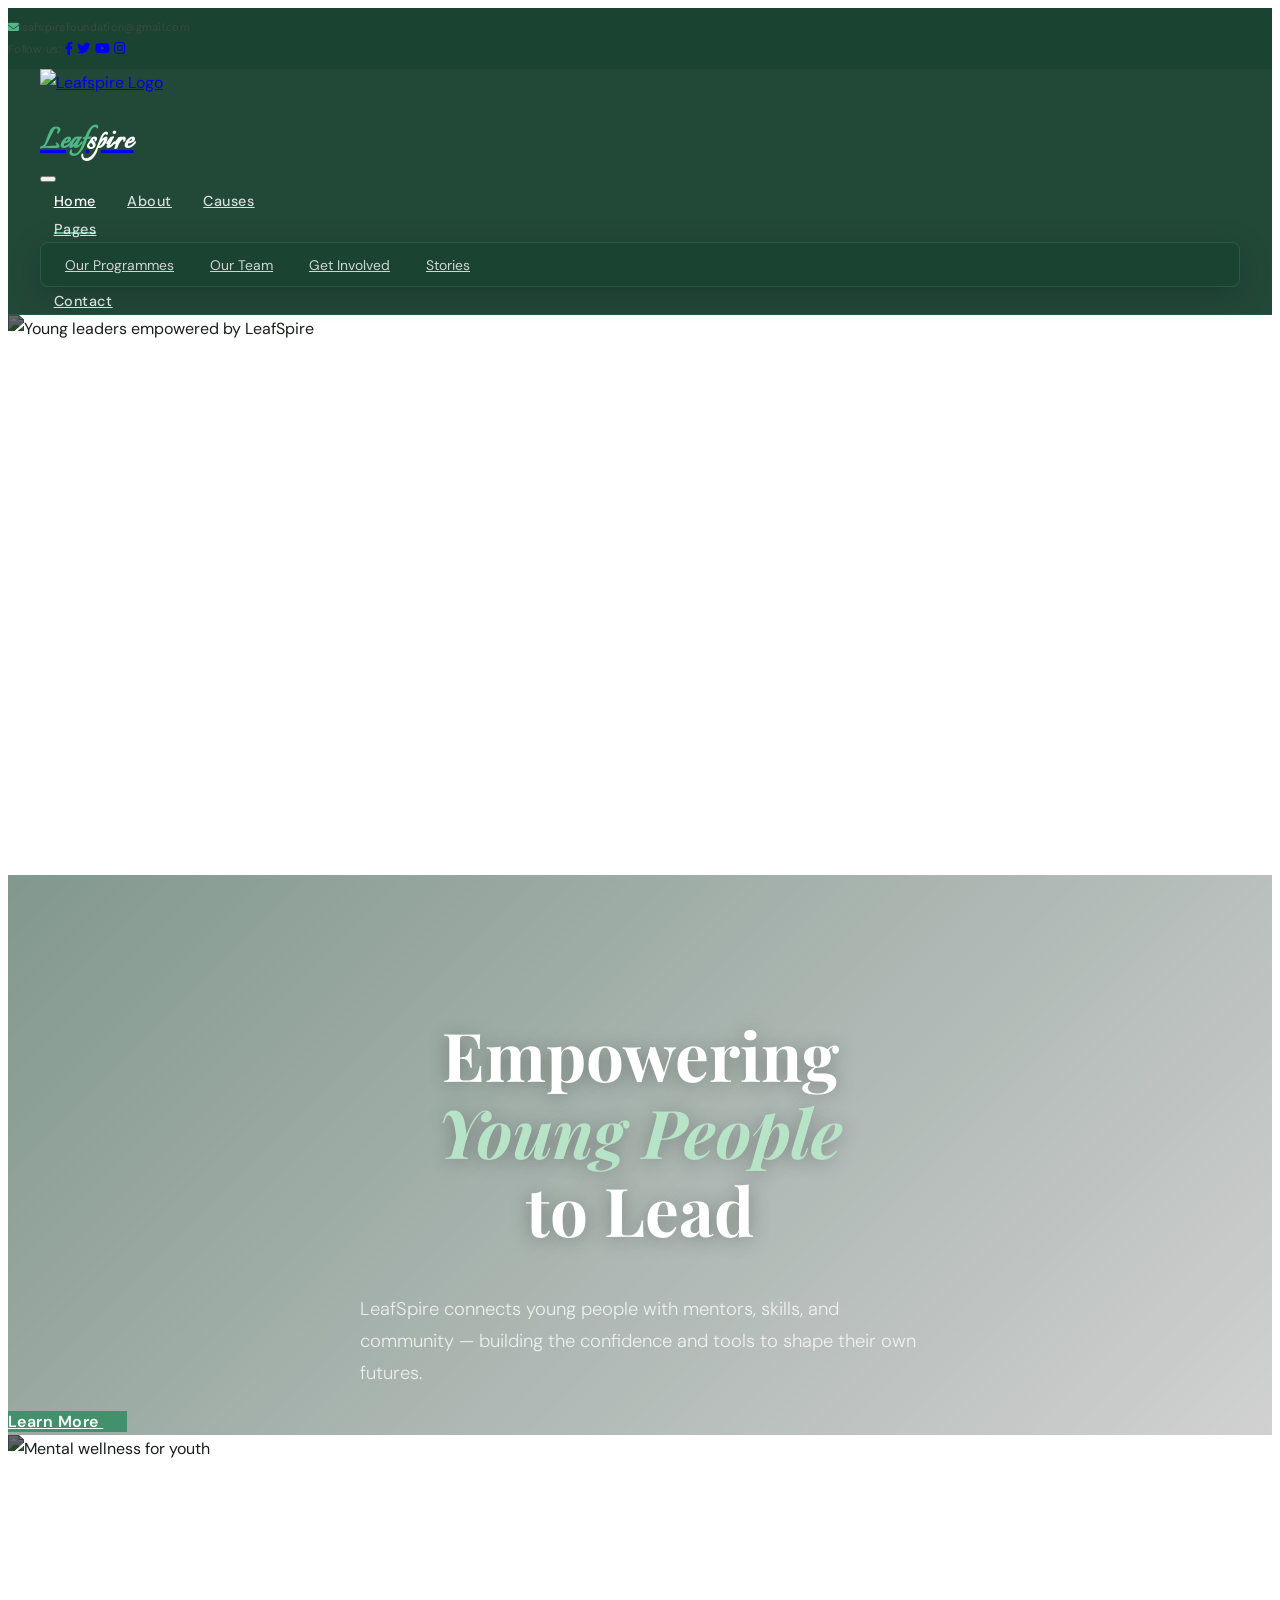
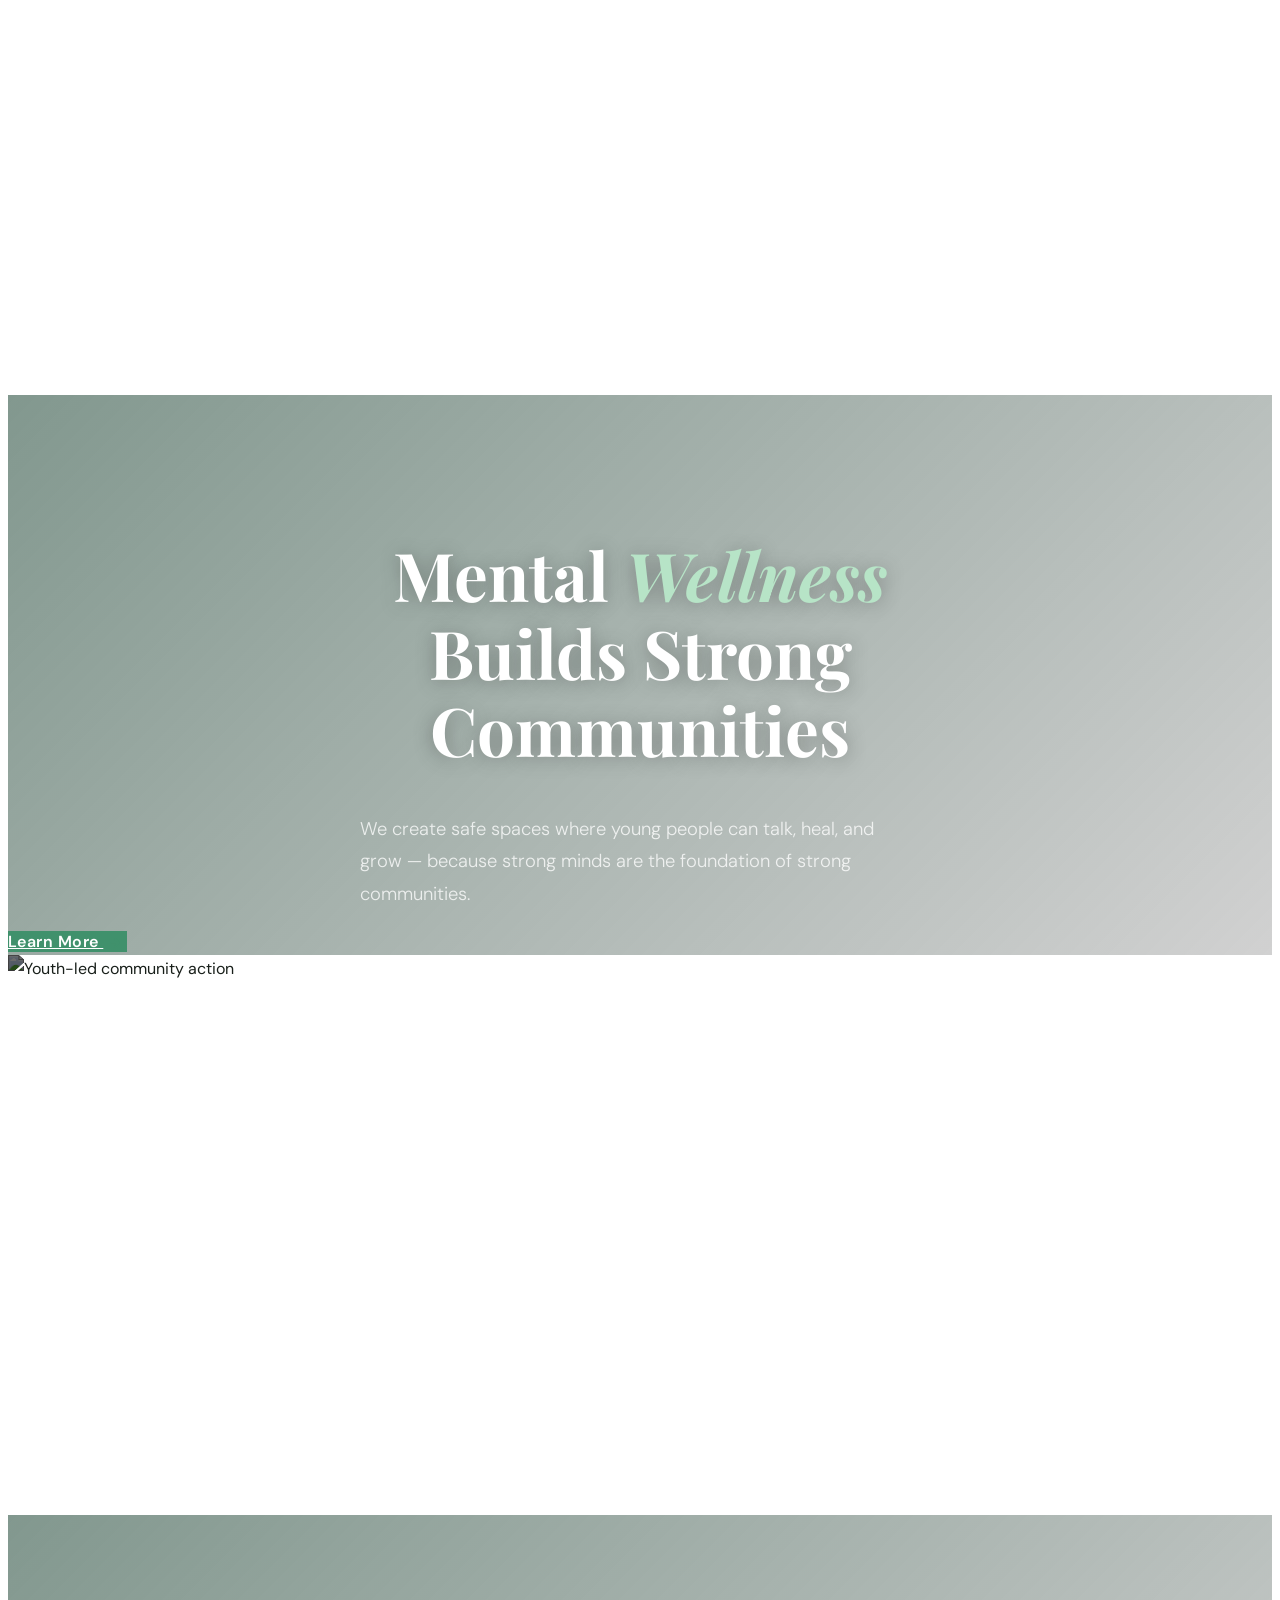
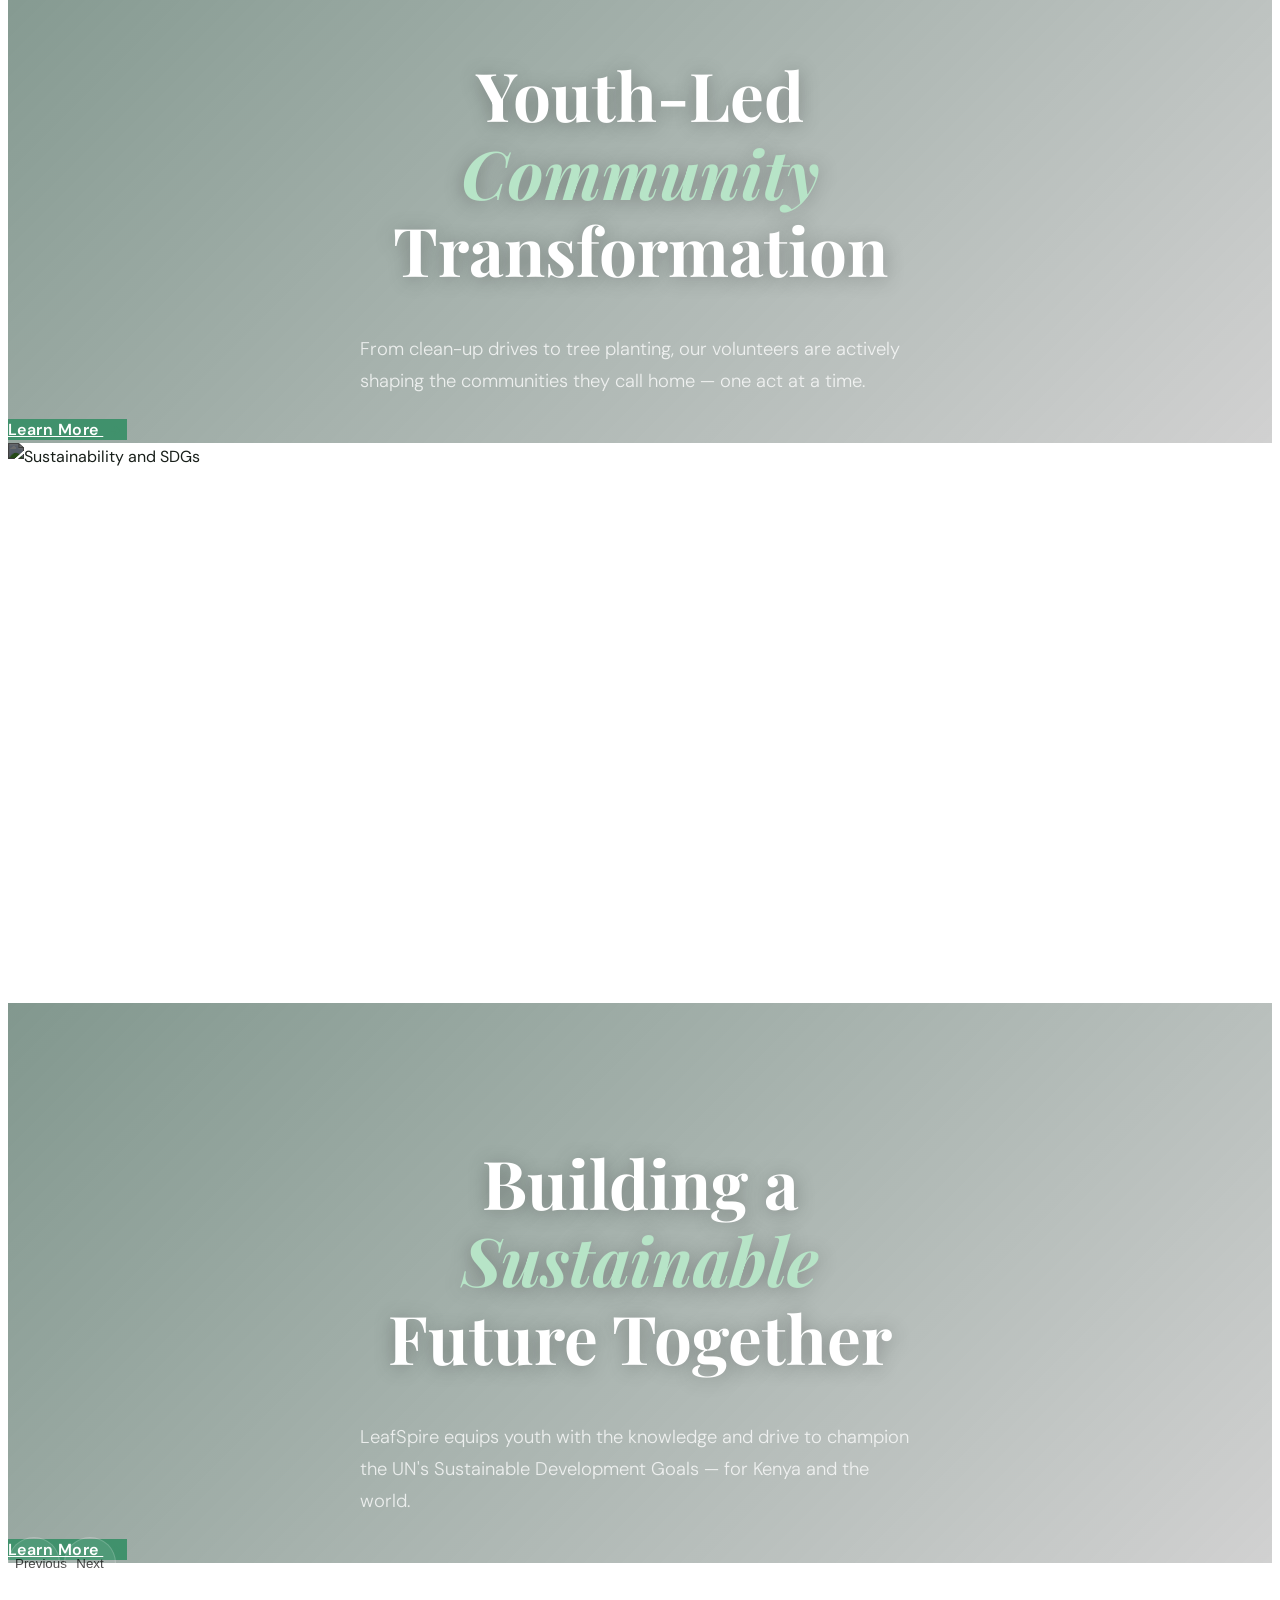
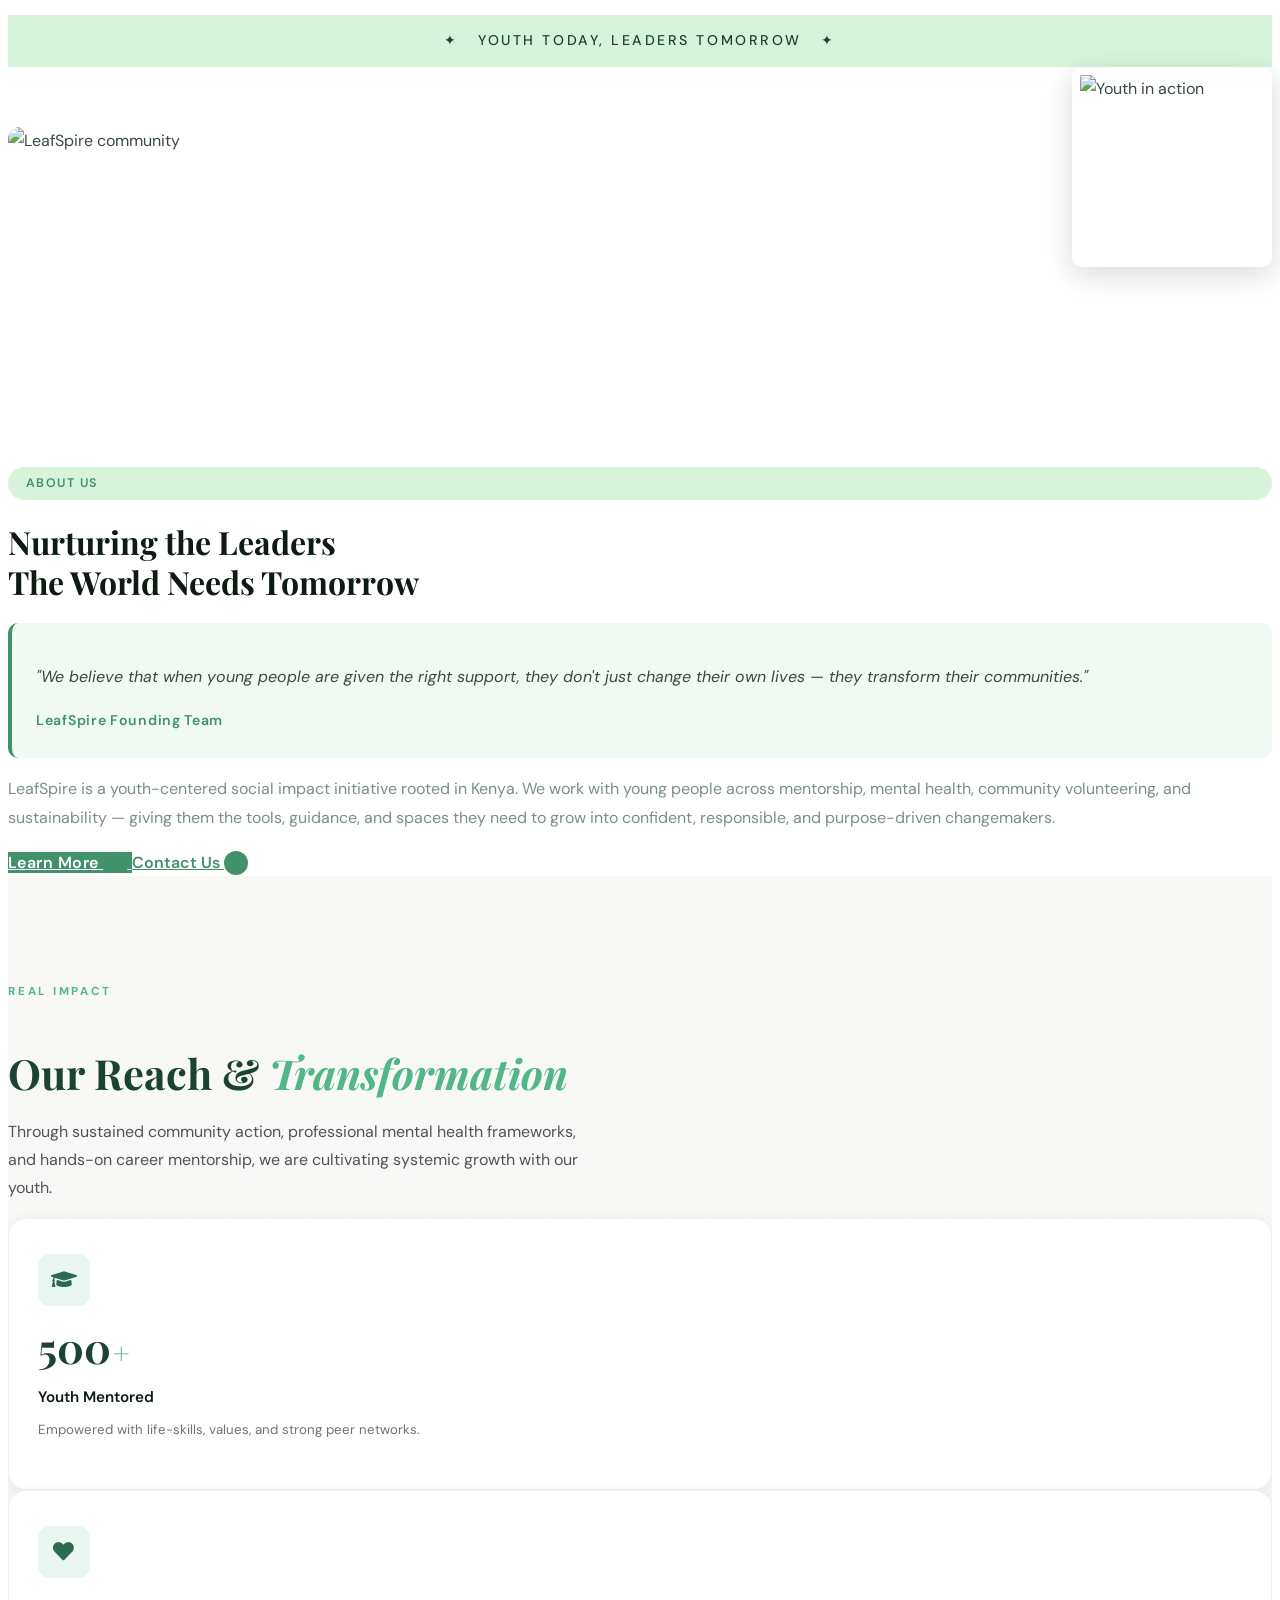
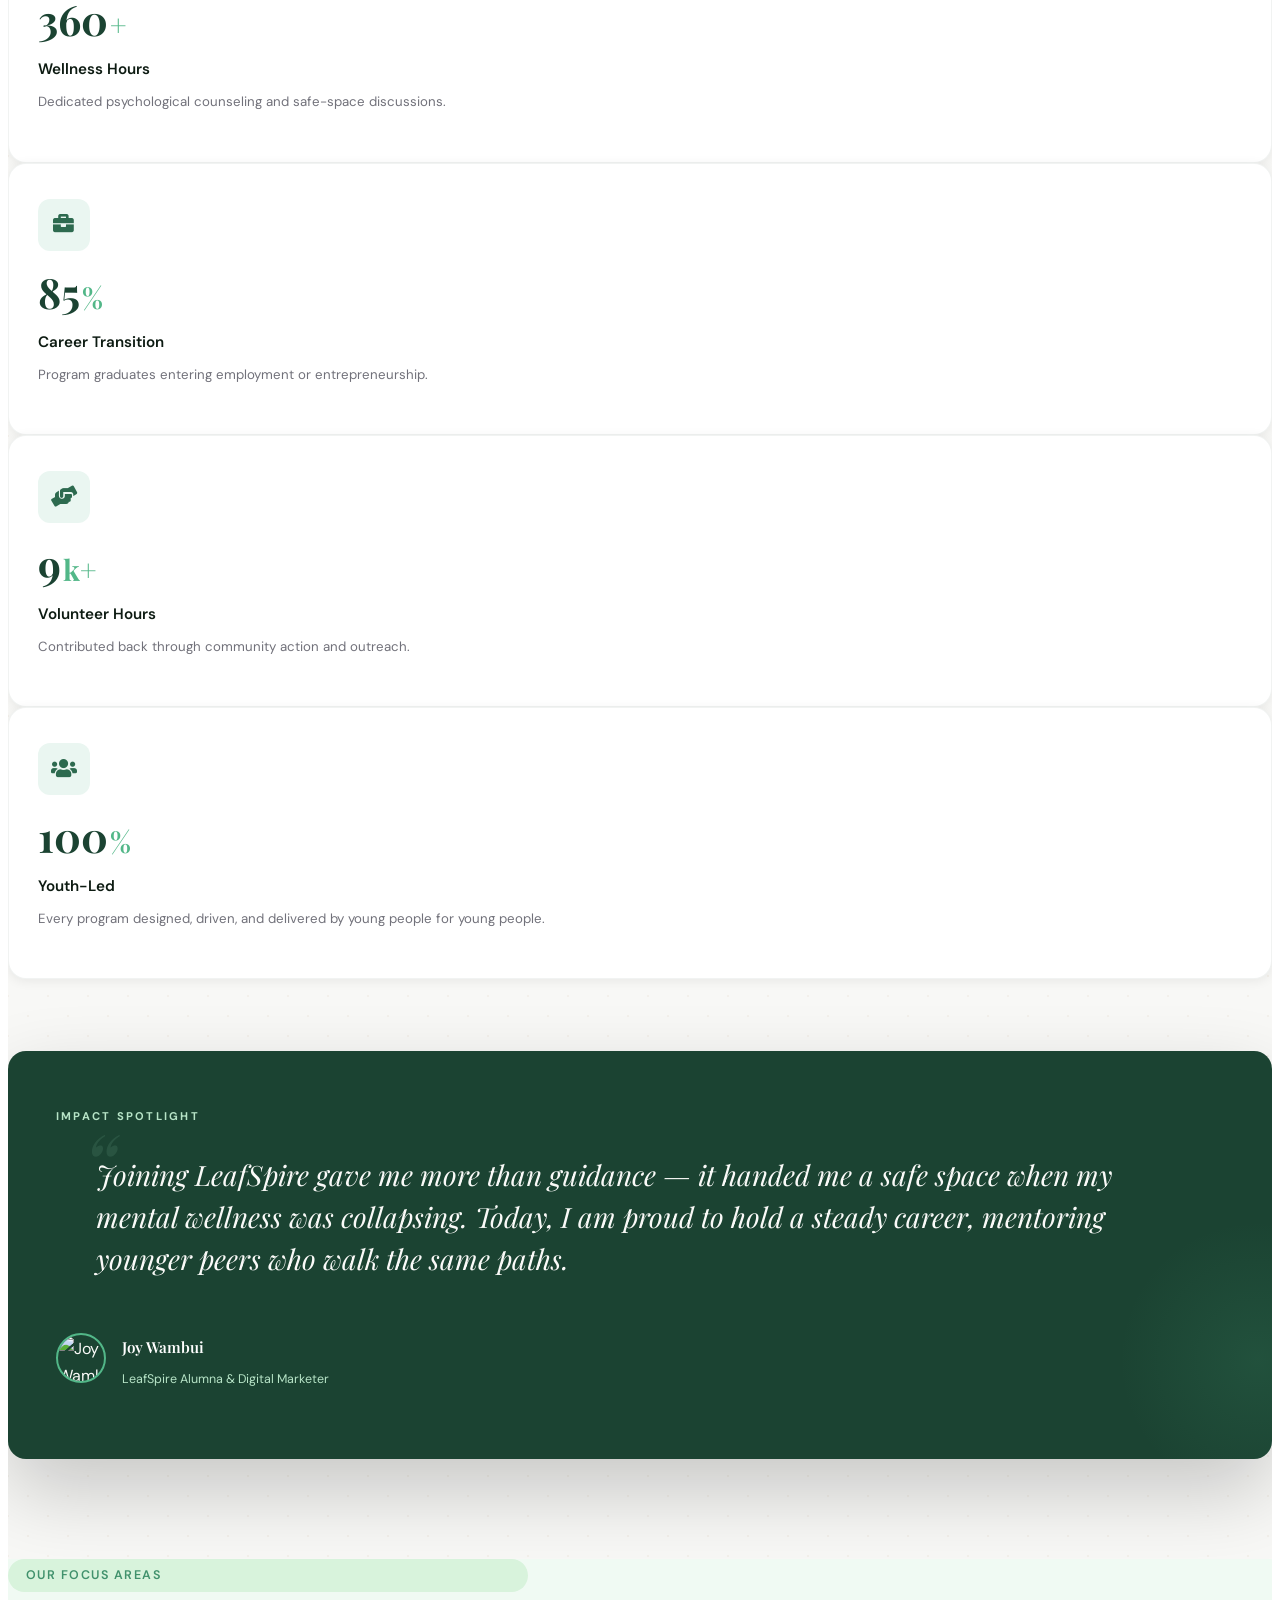
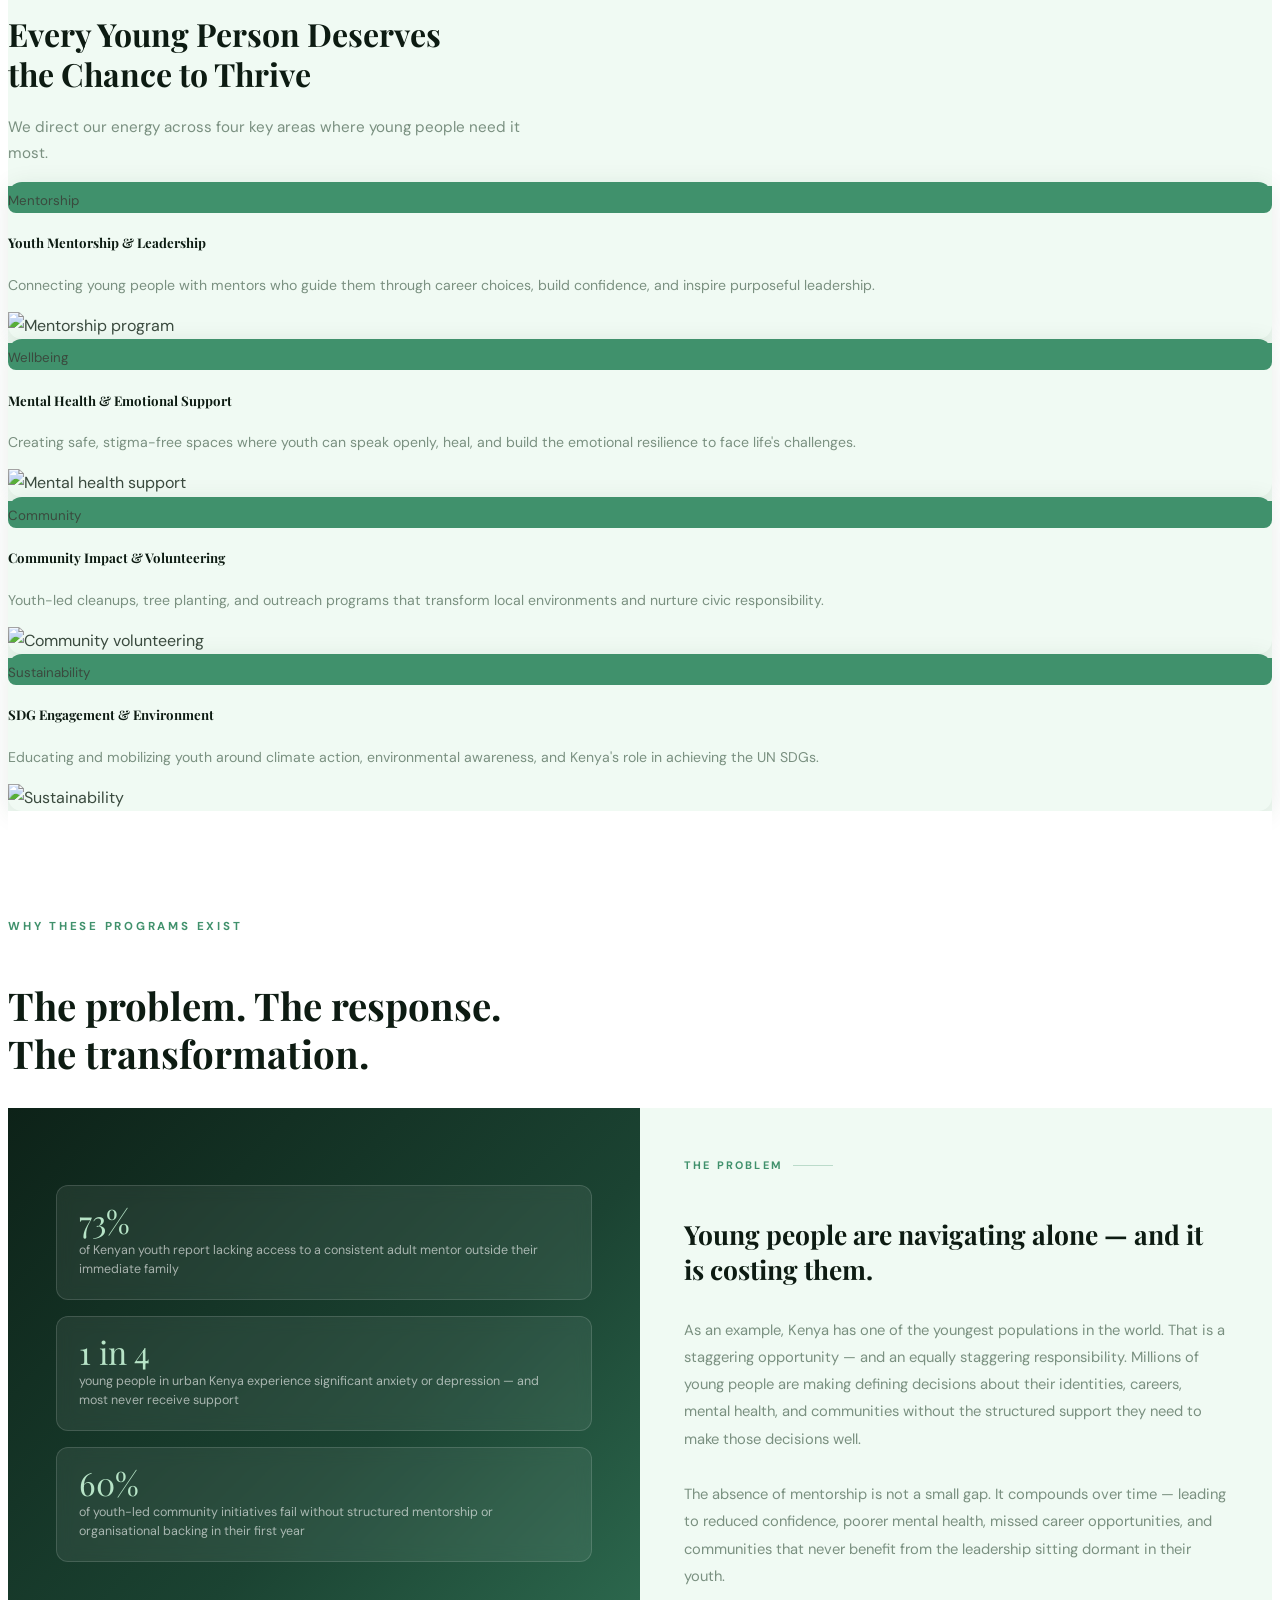
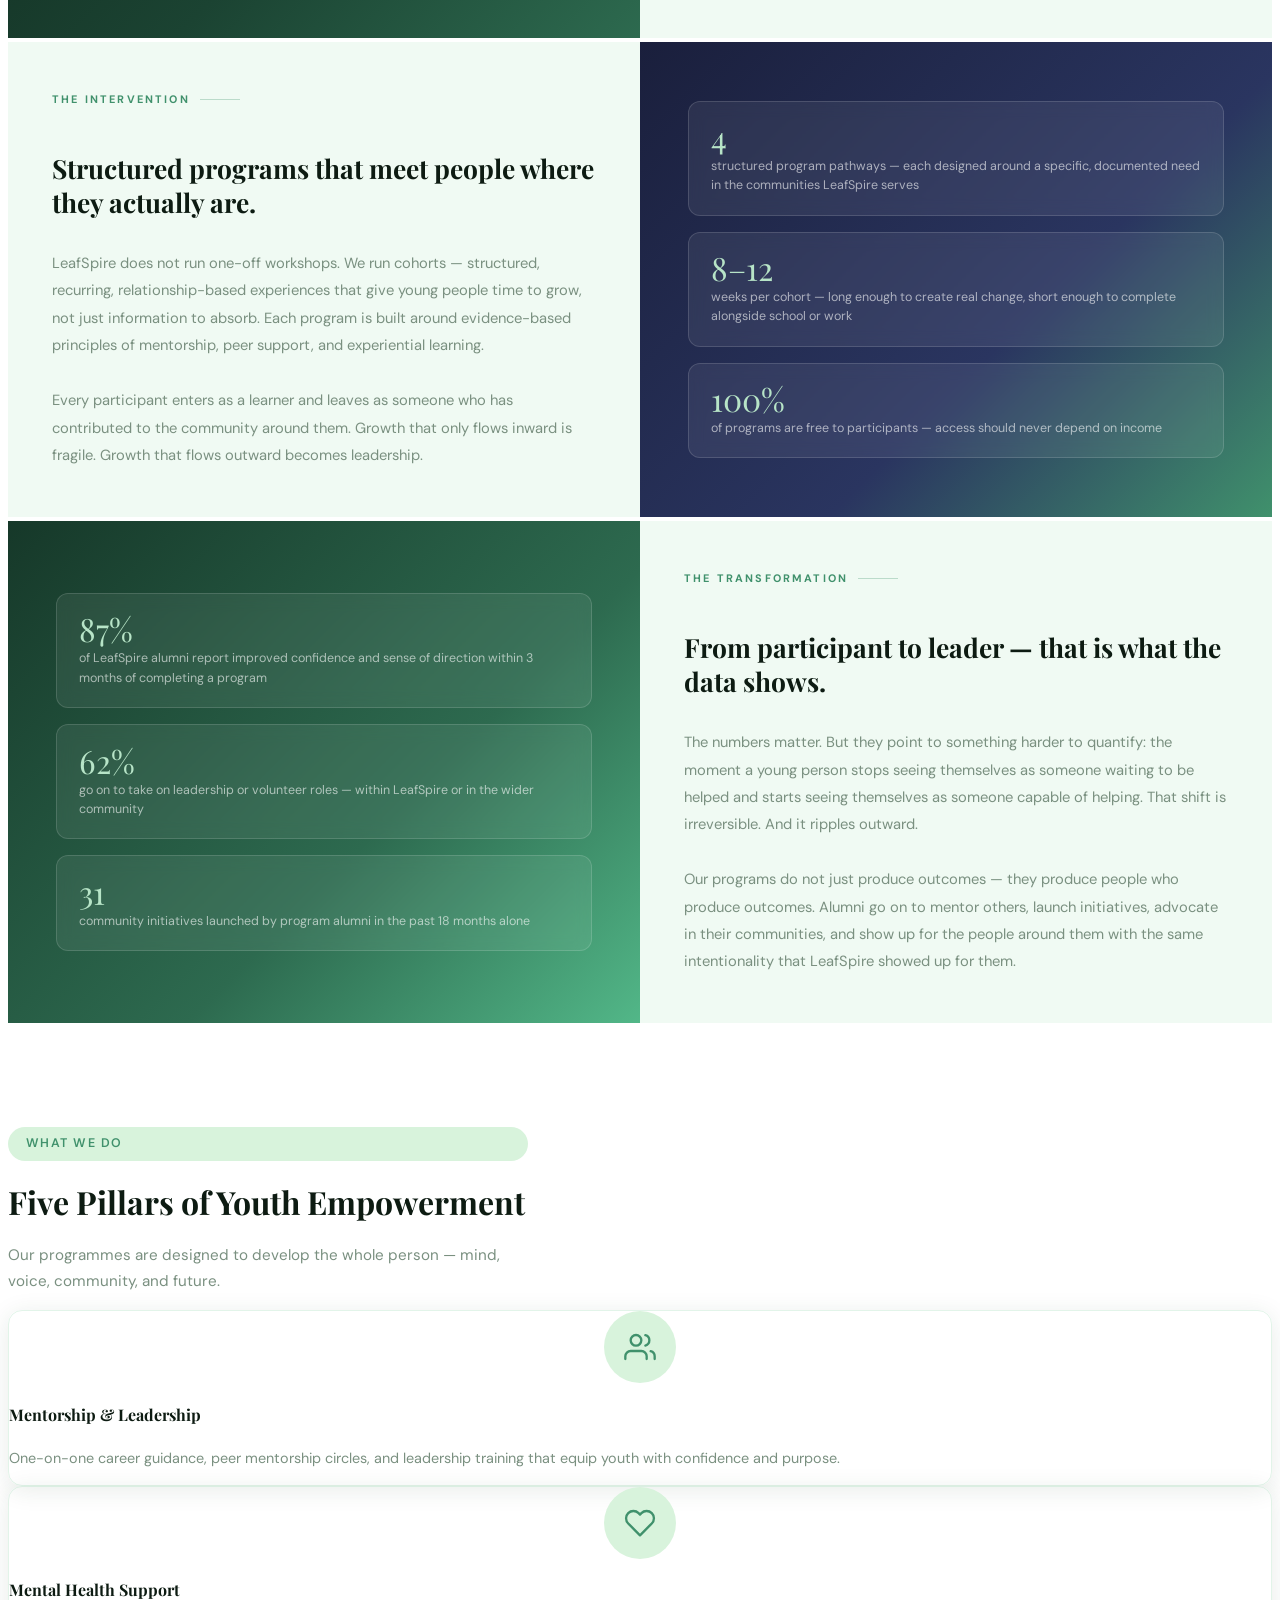
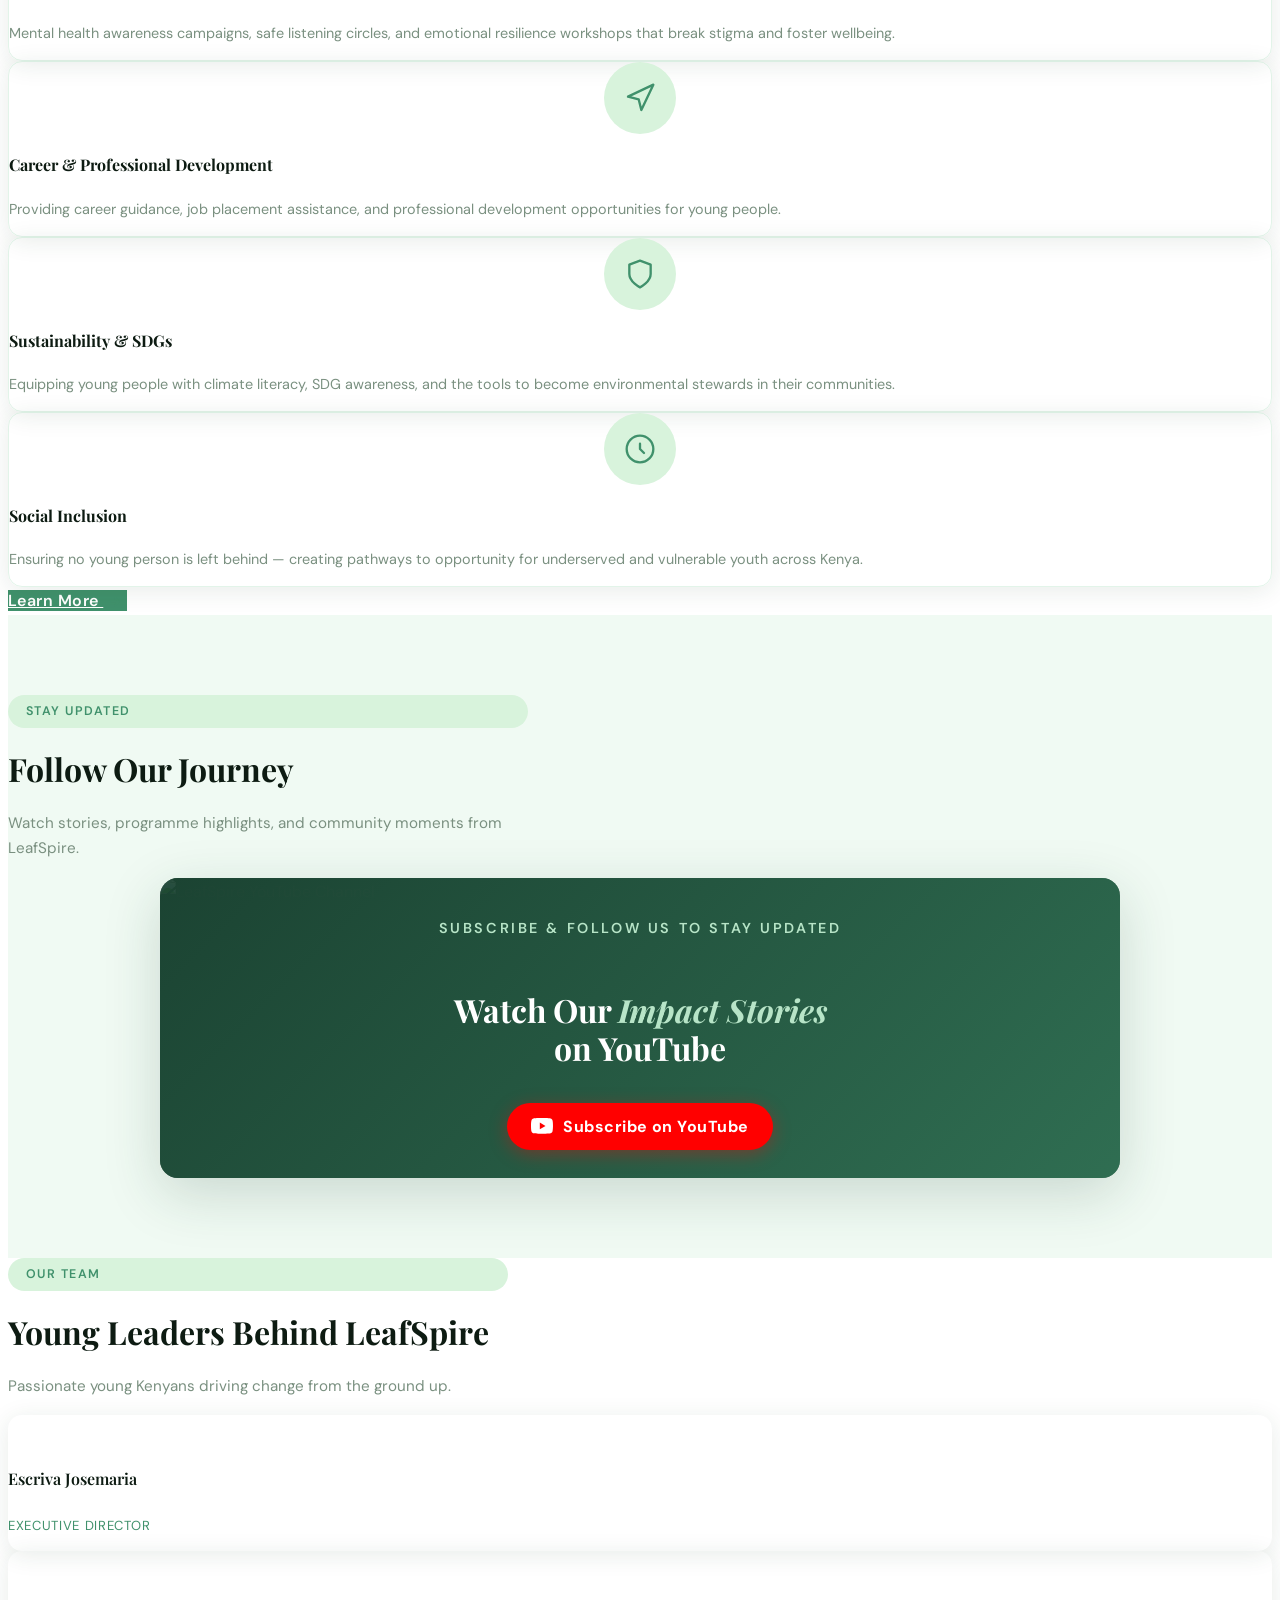
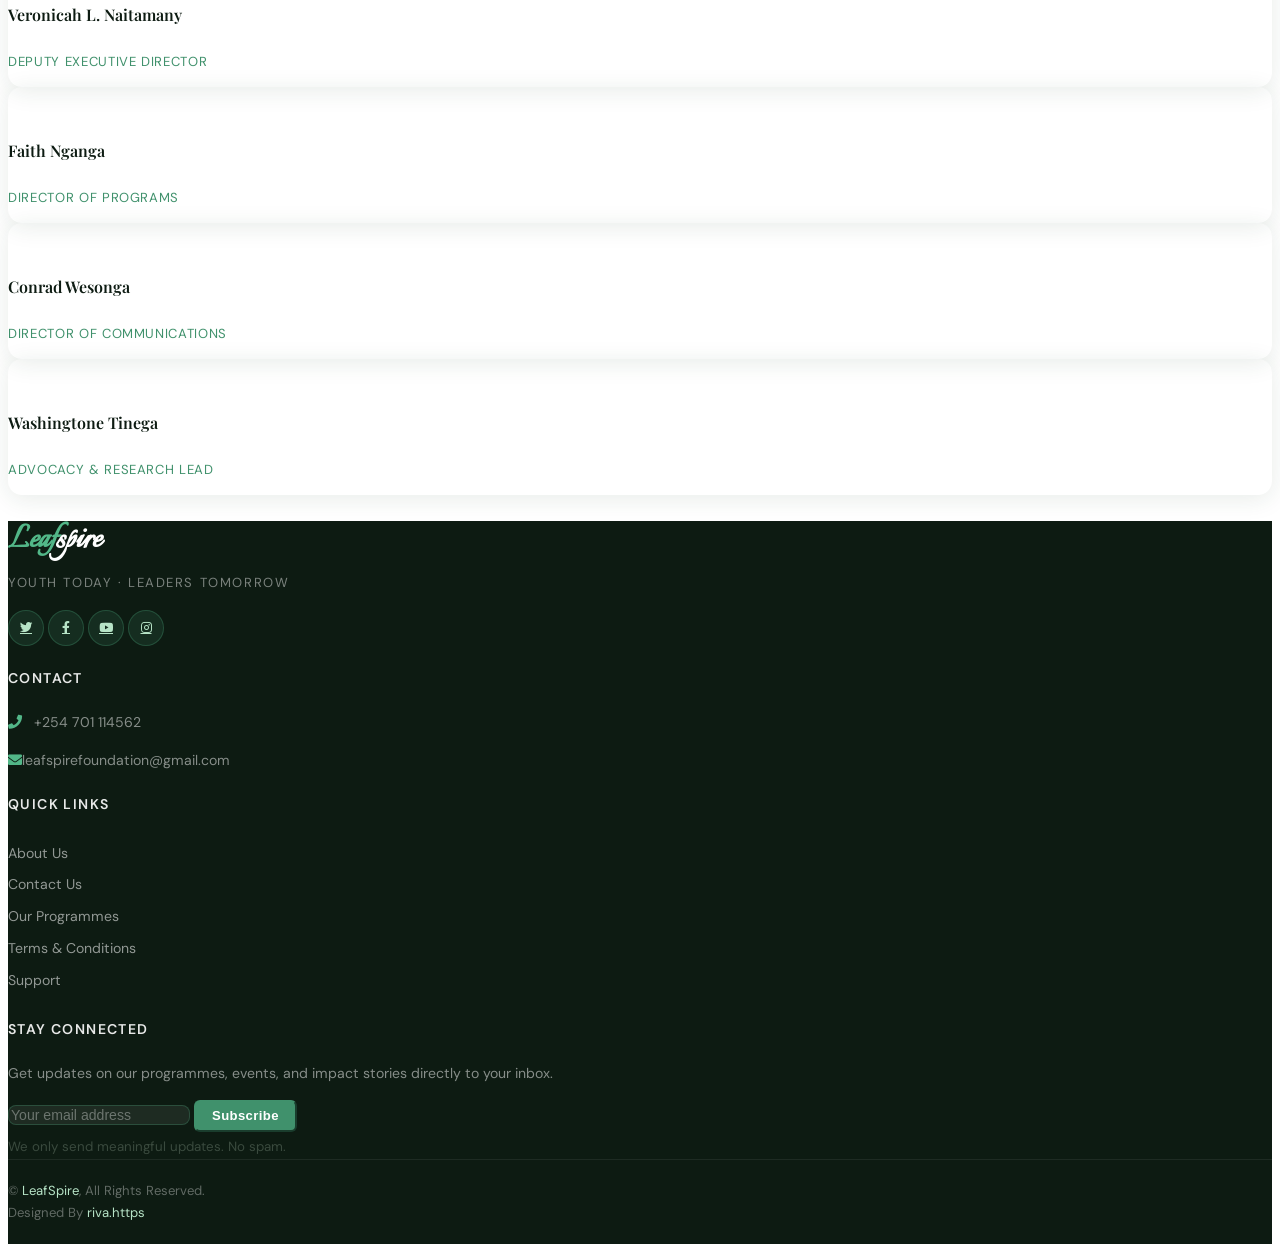
==== index.html @ 39a615db "Initialize LeafSpire NGO website with base HTML structure" ====
<!DOCTYPE html>
<html lang="en">

<head>
    <meta charset="utf-8">
    <title>LeafSpire — Youth Today, Leaders Tomorrow</title>
    <meta content="width=device-width, initial-scale=1.0" name="viewport">
    <meta content="LeafSpire youth empowerment NGO Kenya mentorship mental health community" name="keywords">
    <meta content="LeafSpire is a youth-centered social impact initiative empowering young people to grow into mentally strong, socially responsible, and professionally equipped changemakers." name="description">

    <link rel="shortcut icon" href="img/leafspirelogo.png">

    <link rel="preconnect" href="https://fonts.googleapis.com">
    <link rel="preconnect" href="https://fonts.gstatic.com" crossorigin>
    <link href="https://fonts.googleapis.com/css2?family=Italianno&family=Playfair+Display:ital,wght@0,600;0,700;1,600&family=DM+Sans:wght@300;400;500;600&display=swap" rel="stylesheet">

    <link href="https://cdnjs.cloudflare.com/ajax/libs/font-awesome/5.10.0/css/all.min.css" rel="stylesheet">
    <link href="https://cdn.jsdelivr.net/npm/bootstrap-icons@1.4.1/font/bootstrap-icons.css" rel="stylesheet">

    <link href="lib/animate/animate.min.css" rel="stylesheet">
    <link href="lib/owlcarousel/assets/owl.carousel.min.css" rel="stylesheet">

    <link href="css/bootstrap.min.css" rel="stylesheet">
    <link href="css/style.css" rel="stylesheet">

    <style>
        /* ===== DESIGN TOKENS ===== */
        :root {
            --green-deep:   #1b4332;
            --green-mid:    #2d6a4f;
            --green-main:   #40916c;
            --green-soft:   #52b788;
            --green-light:  #b7e4c7;
            --green-pale:   #d8f3dc;
            --green-mist:   #f0faf3;
            --white:        #ffffff;
            --dark:         #0d1b12;
            --text-body:    #3a4a3e;
            --text-muted:   #7a9080;
            --shadow-card:  0 4px 24px rgba(29,67,44,0.10);
            --shadow-hover: 0 12px 36px rgba(29,67,44,0.18);
            --radius-card:  14px;
            --transition:   all 0.32s cubic-bezier(0.4, 0, 0.2, 1);
        }

        *, *::before, *::after { box-sizing: border-box; }

        body {
            font-family: 'DM Sans', sans-serif;
            color: var(--text-body);
            background: #ffffff;
            line-height: 1.7;
            -webkit-font-smoothing: antialiased;
        }

        h1, h2, h3, h4, h5 {
            font-family: 'Playfair Display', Georgia, serif;
            color: var(--dark);
            line-height: 1.25;
        }

        .display-4, .display-6 {
            font-family: 'Playfair Display', Georgia, serif;
            font-weight: 700;
        }

        .text-primary   { color: var(--green-main) !important; }
        .bg-primary     { background-color: var(--green-main) !important; }
        .btn-primary    { background-color: var(--green-main); border-color: var(--green-main); color: #fff; font-weight: 600; letter-spacing: 0.03em; }
        .btn-primary:hover, .btn-primary:focus { background-color: var(--green-deep); border-color: var(--green-deep); transform: translateY(-1px); box-shadow: 0 6px 20px rgba(64,145,108,0.35); }
        .btn-outline-primary { border-color: var(--green-main); color: var(--green-main); font-weight: 600; }
        .btn-outline-primary:hover { background-color: var(--green-main); border-color: var(--green-main); color: #fff; transform: translateY(-1px); }
        .border-primary { border-color: var(--green-main) !important; }
        .bg-secondary   { background-color: var(--green-pale) !important; }

        /* ===== SPINNER ===== */
        #spinner { z-index: 9999; }
        .spinner-grow.text-primary { color: var(--green-main) !important; }

        /* ===== TOP BAR ===== */
        .top-bar {
            background: var(--green-deep);
            padding: 8px 0;
            font-size: 0.82rem;
            letter-spacing: 0.02em;
        }
        .top-bar a { transition: var(--transition); }
        .top-bar a:hover { color: var(--green-light) !important; }

        /* ===== NAVBAR ===== */
        .navbar {
            background: rgba(27, 67, 50, 0.97) !important;
            backdrop-filter: blur(12px);
            -webkit-backdrop-filter: blur(12px);
            border-bottom: 1px solid rgba(82,183,136,0.15);
            padding: 0 2rem;
            transition: var(--transition);
        }
        .navbar-brand h1 {
            font-family: 'Italianno', cursive;
            font-size: 2.4rem;
            margin-bottom: 0 !important;
            line-height: 1;
            letter-spacing: 0.02em;
            color: var(--green-soft) !important;
        }
        .navbar-brand h1 span { color: #fff !important; }
        .nav-link {
            color: rgba(255,255,255,0.82) !important;
            font-weight: 500;
            font-size: 0.9rem;
            letter-spacing: 0.04em;
            padding: 1.5rem 0.85rem !important;
            position: relative;
            transition: var(--transition);
        }
        .nav-link::after {
            content: '';
            position: absolute;
            bottom: 0; left: 50%; right: 50%;
            height: 2px;
            background: var(--green-soft);
            transition: var(--transition);
        }
        .nav-link:hover::after,
        .nav-link.active::after { left: 0.85rem; right: 0.85rem; }
        .nav-link:hover, .nav-link.active { color: #fff !important; }
        .dropdown-menu {
            background: var(--green-deep);
            border: 1px solid rgba(82,183,136,0.2);
            border-radius: 8px;
            padding: 0.5rem;
            box-shadow: 0 8px 32px rgba(0,0,0,0.2);
        }
        .dropdown-item {
            color: rgba(255,255,255,0.78) !important;
            font-size: 0.87rem;
            padding: 0.5rem 1rem;
            border-radius: 5px;
            transition: var(--transition);
        }
        .dropdown-item:hover { background: rgba(82,183,136,0.15); color: #fff !important; }
        .btn-sm-square {
            width: 24px; height: 24px;
            display: inline-flex; align-items: center; justify-content: center;
            border-radius: 50%;
            font-size: 0.7rem;
        }

        /* ===== CAROUSEL ===== */
        .container-fluid.p-0.mb-5 { margin-bottom: 0 !important; }
        #header-carousel { position: relative; }
        #header-carousel .carousel-item img {
            height: 100vh;
            min-height: 560px;
            object-fit: cover;
            filter: brightness(0.42);
        }
        #header-carousel .carousel-caption {
            top: 0; bottom: 0; left: 0; right: 0;
            display: flex; align-items: center;
            background: linear-gradient(135deg, rgba(27,67,50,0.55) 0%, rgba(0,0,0,0.18) 100%);
        }
        #header-carousel .carousel-caption .container { width: 100%; }
        #header-carousel .carousel-caption h1 {
            font-family: 'Playfair Display', serif;
            font-size: clamp(2.4rem, 5.5vw, 4.2rem);
            font-weight: 700;
            line-height: 1.15;
            color: #fff;
            text-shadow: 0 2px 20px rgba(0,0,0,0.3);
            text-align: center;
        }
        #header-carousel .carousel-caption h1 em {
            font-style: italic;
            color: var(--green-light);
        }
        #header-carousel .carousel-caption p {
            font-size: clamp(1rem, 1.8vw, 1.15rem);
            color: rgba(255,255,255,0.78);
            max-width: 560px;
            font-weight: 300;
            line-height: 1.75;
            margin-left: auto;
            margin-right: auto;
        }
        #header-carousel .carousel-caption .col-lg-7 { padding-top: 6rem !important; }
        .carousel-control-prev, .carousel-control-next {
            width: 52px; height: 52px;
            top: 50%; transform: translateY(-50%);
            background: rgba(255,255,255,0.12);
            border-radius: 50%;
            border: 1px solid rgba(255,255,255,0.25);
            opacity: 0.7;
            transition: var(--transition);
        }
        .carousel-control-prev { left: 1.5rem; }
        .carousel-control-next { right: 1.5rem; }
        .carousel-control-prev:hover, .carousel-control-next:hover {
            background: var(--green-main);
            opacity: 1;
            border-color: var(--green-main);
        }

        /* ===== TAGLINE STRIP ===== */
        .tagline-strip {
            background: var(--green-pale);
            text-align: center;
            padding: 14px 1rem;
            font-size: 0.88rem;
            font-weight: 500;
            color: var(--green-deep);
            letter-spacing: 0.18em;
            text-transform: uppercase;
        }

        /* ===== PILL LABEL ===== */
        .d-inline-block.rounded-pill.bg-secondary.text-primary {
            background-color: var(--green-pale) !important;
            color: var(--green-main) !important;
            font-size: 0.78rem;
            font-weight: 600;
            letter-spacing: 0.12em;
            text-transform: uppercase;
            padding: 6px 18px !important;
            border-radius: 999px !important;
        }

        .container-xxl.py-5:first-of-type .display-6 { font-size: clamp(1.8rem, 3vw, 2.4rem); }

        .bg-light.border-bottom.border-5.border-primary.rounded {
            background: var(--green-mist) !important;
            border-left: 4px solid var(--green-main) !important;
            border-bottom: none !important;
            border-radius: 10px !important;
            padding: 1.5rem !important;
        }
        .bg-light.border-bottom.border-5.border-primary.rounded .text-primary {
            font-weight: 600;
            font-size: 0.88rem;
            letter-spacing: 0.05em;
        }

        /* ===== ABOUT SECTION ===== */
        .about-images-wrap {
            position: relative;
            min-height: 400px;
            height: 100%;
        }
        .about-img-main {
            position: absolute;
            width: calc(100% - 60px);
            height: calc(100% - 60px);
            top: 60px;
            left: 0;
            object-fit: cover;
            border-radius: 12px;
        }
        .about-img-inset {
            position: absolute;
            top: 0;
            right: 0;
            width: 200px;
            height: 200px;
            object-fit: cover;
            border-radius: 10px;
            box-shadow: 0 8px 30px rgba(0,0,0,0.15);
            background: #fff;
            padding: 8px;
            z-index: 2;
        }

        /* ===== CAUSES / FOCUS AREAS ===== */
        .container-xxl.bg-light { background: var(--green-mist) !important; }
        .causes-item {
            border-radius: var(--radius-card) !important;
            border-top: 4px solid var(--green-main) !important;
            box-shadow: var(--shadow-card);
        }
        .causes-item .bg-primary.text-white.rounded-bottom {
            background: var(--green-main) !important;
            border-radius: 0 0 8px 8px !important;
        }

        /* ===== WHY THESE PROGRAMS EXIST SECTION ===== */
        .why-programs-section {
            padding: 100px 0;
            background: #fff;
            overflow: hidden;
        }
        .why-section-label {
            font-family: 'DM Sans', sans-serif;
            font-size: 0.72rem;
            font-weight: 700;
            letter-spacing: 0.24em;
            text-transform: uppercase;
            color: var(--green-main);
            display: inline-block;
            margin-bottom: 12px;
        }
        .why-block {
            display: grid;
            grid-template-columns: 1fr 1fr;
            gap: 0;
            align-items: stretch;
            margin-bottom: 4px;
        }
        .why-block.rev { direction: rtl; }
        .why-block.rev > * { direction: ltr; }
        .why-visual {
            min-height: 360px;
            position: relative;
            display: flex;
            align-items: center;
            justify-content: center;
            padding: 3rem;
        }
        .why-vis-1 { background: linear-gradient(135deg, #0d2218 0%, #1b4332 60%, #2d6a4f 100%); }
        .why-vis-2 { background: linear-gradient(135deg, #1a1f3c 0%, #2a3560 60%, #40916c 100%); }
        .why-vis-3 { background: linear-gradient(135deg, #163829 0%, #2d6a4f 60%, #52b788 100%); }
        .why-stat-cluster { display: flex; flex-direction: column; gap: 1rem; width: 100%; }
        .why-stat-item {
            background: rgba(255,255,255,0.07);
            border: 1px solid rgba(255,255,255,0.14);
            border-radius: 12px;
            padding: 1.2rem 1.4rem;
            backdrop-filter: blur(8px);
        }
        .why-stat-num {
            font-family: 'Playfair Display', serif;
            font-size: 2rem;
            color: var(--green-light);
            line-height: 1;
            margin-bottom: 0.25rem;
        }
        .why-stat-label {
            font-size: 0.78rem;
            color: rgba(255,255,255,0.6);
            line-height: 1.55;
            font-family: 'DM Sans', sans-serif;
        }
        .why-text {
            background: var(--green-mist);
            padding: 48px 44px;
            display: flex;
            flex-direction: column;
            justify-content: center;
        }
        .why-step-marker {
            display: inline-flex;
            align-items: center;
            gap: 10px;
            font-family: 'DM Sans', sans-serif;
            font-size: 0.68rem;
            font-weight: 700;
            letter-spacing: 0.2em;
            text-transform: uppercase;
            color: var(--green-main);
            margin-bottom: 1rem;
        }
        .why-step-marker::after {
            content: '';
            width: 40px;
            height: 1px;
            background: rgba(64,145,108,0.3);
        }
        .why-text h3 {
            font-family: 'Playfair Display', serif;
            font-size: 1.65rem;
            color: var(--dark);
            margin-bottom: 1rem;
            font-weight: 700;
            line-height: 1.3;
        }
        .why-text p {
            font-size: 0.92rem;
            color: var(--text-muted);
            line-height: 1.85;
            margin-bottom: 0.85rem;
        }
        .why-text p:last-child { margin-bottom: 0; }
        @media (max-width: 767px) {
            .why-block, .why-block.rev { grid-template-columns: 1fr; direction: ltr; }
            .why-visual { min-height: 260px; }
            .why-text { padding: 28px 20px; }
        }

        /* ===== REAL IMPACT SECTION ===== */
        .real-impact-section {
            padding: 100px 0;
            position: relative;
            background: #f8f8f6;
            overflow: hidden;
        }
        .real-impact-section::before {
            content: '';
            position: absolute;
            inset: 0;
            background-image:
                radial-gradient(#ede8df 1.5px, transparent 1.5px),
                radial-gradient(#ede8df 1.5px, transparent 1.5px);
            background-size: 40px 40px;
            background-position: 0 0, 20px 20px;
            opacity: 0.45;
            pointer-events: none;
        }
        .impact-section-label {
            font-family: 'DM Sans', sans-serif;
            font-size: 0.72rem;
            font-weight: 700;
            letter-spacing: 0.24em;
            text-transform: uppercase;
            color: var(--green-soft);
            display: inline-block;
            margin-bottom: 12px;
        }
        .impact-heading h2 {
            font-family: 'Playfair Display', serif;
            font-size: clamp(1.8rem, 3.5vw, 2.6rem);
            font-weight: 700;
            color: var(--green-deep);
            line-height: 1.2;
            margin-bottom: 1.25rem;
        }
        .impact-heading p {
            color: #52525b;
            font-size: 1rem;
            line-height: 1.75;
            max-width: 580px;
        }
        .stat-card-glow {
            background: #fff;
            border-radius: 18px;
            padding: 2.2rem 1.8rem;
            border: 1px solid rgba(22,56,41,0.06);
            box-shadow: 0 2px 12px rgba(0,0,0,0.07);
            transition: var(--transition);
            height: 100%;
            position: relative;
            overflow: hidden;
        }
        .stat-card-glow::before {
            content: '';
            position: absolute;
            top: 0; left: 0; width: 100%; height: 4px;
            background: linear-gradient(90deg, var(--green-mid), var(--green-soft));
            opacity: 0;
            transition: opacity 0.3s ease;
        }
        .stat-card-glow:hover {
            transform: translateY(-8px);
            box-shadow: 0 20px 60px rgba(0,0,0,0.15);
            border-color: rgba(82,183,136,0.25);
        }
        .stat-card-glow:hover::before { opacity: 1; }
        .stat-icon {
            width: 52px; height: 52px;
            background: rgba(82,183,136,0.12);
            border-radius: 12px;
            display: flex; align-items: center; justify-content: center;
            color: var(--green-mid);
            font-size: 1.3rem;
            margin-bottom: 1.25rem;
            transition: var(--transition);
        }
        .stat-card-glow:hover .stat-icon {
            background: var(--green-mid);
            color: #fff;
            transform: scale(1.08) rotate(5deg);
        }
        .stat-number {
            font-family: 'Playfair Display', serif;
            font-size: 2.6rem;
            font-weight: 700;
            color: var(--green-deep);
            line-height: 1;
            margin-bottom: 0.4rem;
            display: flex;
            align-items: baseline;
        }
        .stat-suffix { color: var(--green-soft); font-size: 1.8rem; margin-left: 2px; }
        .stat-title {
            font-family: 'DM Sans', sans-serif;
            font-weight: 600;
            font-size: 0.95rem;
            color: var(--dark);
            margin-bottom: 0.45rem;
        }
        .stat-desc { font-size: 0.83rem; color: #71717a; line-height: 1.55; }
        .story-showcase {
            margin-top: 4.5rem;
            background: var(--green-deep);
            border-radius: 18px;
            padding: 3.5rem 3rem;
            color: #fafaf8;
            position: relative;
            overflow: hidden;
            box-shadow: 0 32px 80px rgba(0,0,0,0.20);
        }
        .story-showcase::after {
            content: '';
            position: absolute;
            right: -10%; bottom: -10%;
            width: 280px; height: 280px;
            border-radius: 50%;
            background: radial-gradient(circle, rgba(82,183,136,0.12) 0%, transparent 70%);
            pointer-events: none;
        }
        .story-tag {
            font-size: 0.7rem; letter-spacing: 0.2em; text-transform: uppercase;
            color: var(--green-light); font-weight: 700; margin-bottom: 1rem; display: block;
        }
        .story-quote {
            font-family: 'Playfair Display', serif;
            font-size: clamp(1.3rem, 2.5vw, 1.75rem);
            line-height: 1.5; font-style: italic;
            color: #fafaf8; margin-bottom: 2rem; position: relative; z-index: 1;
        }
        .story-quote::before {
            content: '\201C';
            position: absolute; top: -35px; left: -15px;
            font-size: 5.5rem; color: rgba(149,213,178,0.12);
            font-family: 'Playfair Display', serif; line-height: 1;
        }
        .story-author { display: flex; align-items: center; gap: 1rem; }
        .author-img { width: 50px; height: 50px; border-radius: 50%; border: 2px solid var(--green-soft); object-fit: cover; }
        .author-name { font-weight: 600; font-size: 0.95rem; color: #fff; margin-bottom: 2px; }
        .author-role { font-size: 0.78rem; color: var(--green-light); }

        /* ===== SERVICE / WHAT WE DO ===== */
        .service-item {
            border-radius: var(--radius-card);
            box-shadow: var(--shadow-card);
            transition: var(--transition);
            border: 1px solid rgba(183,228,199,0.4);
            position: relative;
            overflow: hidden;
        }
        .service-item::before {
            content: '';
            position: absolute;
            top: 0; left: 0; right: 0;
            height: 3px;
            background: linear-gradient(90deg, var(--green-main), var(--green-soft));
            transform: scaleX(0);
            transition: var(--transition);
        }
        .service-item:hover::before { transform: scaleX(1); }
        .service-item:hover {
            box-shadow: var(--shadow-hover);
            transform: translateY(-4px);
        }
        .service-icon-wrap {
            width: 72px; height: 72px;
            border-radius: 50%;
            background: var(--green-pale);
            display: flex; align-items: center; justify-content: center;
            margin: 0 auto 1.25rem;
            transition: var(--transition);
        }
        .service-item:hover .service-icon-wrap {
            background: var(--green-main);
            transform: scale(1.1);
        }
        .service-icon-wrap svg { transition: var(--transition); }
        .service-item:hover .service-icon-wrap svg path,
        .service-item:hover .service-icon-wrap svg circle { stroke: #fff; fill: none; }

        /* ===== YOUTUBE BANNER ===== */
        .youtube-section {
            background: var(--green-mist);
            padding: 5rem 0;
        }
        .youtube-banner-wrap {
            position: relative;
            border-radius: 18px;
            overflow: hidden;
            aspect-ratio: 16 / 5;
            max-width: 960px;
            margin: 0 auto;
            box-shadow: 0 16px 56px rgba(27,67,50,0.18);
            background: var(--green-deep);
        }
        .youtube-banner-bg {
            position: absolute; inset: 0;
            width: 100%; height: 100%;
            object-fit: cover; opacity: 0.35;
        }
        .youtube-banner-overlay {
            position: absolute; inset: 0;
            background: linear-gradient(135deg, rgba(27,67,50,0.82) 0%, rgba(64,145,108,0.55) 100%);
        }
        .youtube-banner-content {
            position: relative; z-index: 2;
            display: flex; flex-direction: column;
            align-items: center; justify-content: space-between;
            height: 100%; padding: 1.5rem 2rem 1.75rem; text-align: center;
        }
        .youtube-cta-top {
            font-family: 'DM Sans', sans-serif;
            font-size: clamp(0.75rem, 1.5vw, 0.9rem); font-weight: 600;
            letter-spacing: 0.18em; text-transform: uppercase; color: var(--green-light);
        }
        .youtube-banner-title {
            font-family: 'Playfair Display', serif;
            font-size: clamp(1.25rem, 3vw, 2rem); font-weight: 700; color: #fff; line-height: 1.2; margin: 0;
        }
        .youtube-banner-title em { font-style: italic; color: var(--green-light); }
        .yt-subscribe-btn {
            display: inline-flex; align-items: center; gap: 10px;
            background: #FF0000; color: #fff;
            font-family: 'DM Sans', sans-serif; font-weight: 700;
            font-size: clamp(0.82rem, 1.4vw, 1rem); letter-spacing: 0.03em;
            padding: 0.6rem 1.5rem; border-radius: 999px;
            text-decoration: none; border: none; cursor: pointer;
            transition: var(--transition); box-shadow: 0 4px 18px rgba(255,0,0,0.35);
        }
        .yt-subscribe-btn:hover {
            background: #cc0000; color: #fff; transform: scale(1.05);
            box-shadow: 0 8px 28px rgba(255,0,0,0.4); text-decoration: none;
        }
        .yt-subscribe-btn svg { flex-shrink: 0; }

        /* ===== TEAM ===== */
        .team-item {
            border-radius: var(--radius-card); overflow: hidden;
            box-shadow: var(--shadow-card); transition: var(--transition);
        }
        .team-item:hover { box-shadow: var(--shadow-hover); transform: translateY(-4px); }
        .team-text { background: #fff !important; }
        .team-text h5 { font-size: 1rem; font-weight: 600; color: var(--dark); }
        .team-text .text-primary { font-size: 0.82rem; letter-spacing: 0.05em; text-transform: uppercase; }
        .team-social .btn-square {
            width: 32px; height: 32px; border-radius: 50%;
            background: var(--green-pale); color: var(--green-main);
            border: none; font-size: 0.75rem;
            display: inline-flex; align-items: center; justify-content: center;
            transition: var(--transition); margin: 0 2px;
        }
        .team-social .btn-square:hover { background: var(--green-main); color: #fff; transform: scale(1.12); }

        /* ===== FOOTER ===== */
        .footer { background: var(--dark) !important; }
        .footer h1 {
            font-family: 'Italianno', cursive; font-size: 2.4rem;
            color: var(--green-soft) !important; margin-bottom: 0.5rem; line-height: 1;
        }
        .footer h1 span { color: #fff !important; }
        .footer h5 { font-family: 'DM Sans', sans-serif; font-size: 0.88rem; font-weight: 600; letter-spacing: 0.1em; text-transform: uppercase; color: rgba(255,255,255,0.9) !important; }
        .footer .btn-square {
            width: 36px; height: 36px; border-radius: 50%;
            background: rgba(82,183,136,0.12); border: 1px solid rgba(82,183,136,0.25);
            color: var(--green-light); font-size: 0.78rem;
            display: inline-flex; align-items: center; justify-content: center;
            transition: var(--transition);
        }
        .footer .btn-square:hover { background: var(--green-main); border-color: var(--green-main); color: #fff; transform: scale(1.1); }
        .footer .btn-link { color: rgba(255,255,255,0.55) !important; font-size: 0.88rem; padding: 0.25rem 0; text-decoration: none; display: block; transition: var(--transition); }
        .footer .btn-link:hover { color: var(--green-light) !important; padding-left: 6px; }
        .footer p { font-size: 0.88rem; color: rgba(255,255,255,0.5); }
        .footer .form-control {
            background: rgba(255,255,255,0.07) !important;
            border: 1px solid rgba(82,183,136,0.25) !important;
            color: #fff !important; border-radius: 8px; font-size: 0.88rem;
        }
        .footer .form-control::placeholder { color: rgba(255,255,255,0.35); }
        .footer .form-control:focus { border-color: var(--green-soft) !important; box-shadow: 0 0 0 3px rgba(82,183,136,0.15); }
        .footer .btn-primary { border-radius: 6px; font-size: 0.82rem; padding: 0.4rem 1rem; }
        .copyright {
            border-top: 1px solid rgba(255,255,255,0.07);
            padding: 1.25rem 0; font-size: 0.82rem; color: rgba(255,255,255,0.35);
        }
        .copyright a { color: var(--green-light); text-decoration: none; }
        .copyright a:hover { color: var(--green-soft); }

        /* ===== BACK TO TOP ===== */
        .back-to-top {
            background: var(--green-main) !important; border: none !important;
            box-shadow: 0 4px 16px rgba(64,145,108,0.4); border-radius: 50% !important;
            width: 46px; height: 46px; display: flex; align-items: center; justify-content: center;
        }
        .back-to-top:hover { background: var(--green-deep) !important; transform: translateY(-3px); }

        /* ===== SCROLL REVEAL ===== */
        .reveal { opacity: 0; transform: translateY(32px); transition: opacity 0.65s ease, transform 0.65s ease; }
        .reveal.visible { opacity: 1; transform: translateY(0); }
        .reveal-delay-1 { transition-delay: 0.1s; }
        .reveal-delay-2 { transition-delay: 0.22s; }
        .reveal-delay-3 { transition-delay: 0.34s; }
        .reveal-delay-4 { transition-delay: 0.46s; }

        /* ===== IMPACT REVEAL ===== */
        .ls-reveal {
            opacity: 0; transform: translateY(30px);
            transition: opacity 0.85s cubic-bezier(0.16,1,0.3,1), transform 0.85s cubic-bezier(0.16,1,0.3,1);
        }
        .ls-reveal.revealed { opacity: 1; transform: translateY(0); }
        .d-1 { transition-delay: 0.1s; }
        .d-2 { transition-delay: 0.2s; }
        .d-3 { transition-delay: 0.3s; }

        /* ===== MISC ===== */
        .fa.fa-phone.icon { margin-right: 12px; color: var(--green-soft); }
        .fa.fa-envelope { color: var(--green-soft); }

        /* ===== POPUP ===== */
        .leafspire-popup {
            display: none; position: fixed; inset: 0;
            background: rgba(0,0,0,0.6); backdrop-filter: blur(6px);
            justify-content: center; align-items: center; z-index: 9999;
        }
        .leafspire-popup-card {
            background: #fff; padding: 30px; border-radius: 16px;
            text-align: center; width: 90%; max-width: 420px;
            animation: popIn 0.25s ease;
        }
        .leafspire-icon { font-size: 42px; margin-bottom: 10px; }
        .leafspire-popup-card h3 { color: #1f6f4a; }
        .leafspire-popup-card p { font-size: 14px; color: #444; }
        .leafspire-btn {
            margin-top: 15px; padding: 10px 20px; border: none;
            background: #1f6f4a; color: white; border-radius: 8px; cursor: pointer;
        }
        @keyframes popIn {
            from { transform: scale(0.85); opacity: 0; }
            to { transform: scale(1); opacity: 1; }
        }

        /* ===== RESPONSIVE ===== */
        @media (max-width: 991.98px) {
            #header-carousel .carousel-item img { height: 70vh; min-height: 420px; }
            .navbar { padding: 0.5rem 1rem; }
            .nav-link { padding: 0.6rem 1rem !important; }
            .nav-link::after { display: none; }
            .about-img-main { position: relative; width: 100%; height: 300px; top: auto; left: auto; margin-bottom: 1rem; }
            .about-img-inset { display: none; }
            .about-images-wrap { min-height: unset; }
        }
        @media (max-width: 767.98px) {
            .youtube-banner-wrap { aspect-ratio: 16 / 7; border-radius: 12px; }
            .youtube-banner-content { padding: 1rem 1.25rem 1.25rem; }
            .story-showcase { padding: 2.2rem 1.6rem; }
        }
        @media (max-width: 575.98px) {
            #header-carousel .carousel-item img { height: 88vh; min-height: 380px; }
            #header-carousel .carousel-caption .col-lg-7 { padding-top: 5rem !important; }
            #header-carousel .carousel-caption h1 { font-size: 2rem; }
            .youtube-banner-wrap { aspect-ratio: 4 / 3; }
        }
    </style>
</head>

<body>
    <!-- Spinner Start -->
    <div id="spinner" class="show bg-white position-fixed translate-middle w-100 vh-100 top-50 start-50 d-flex align-items-center justify-content-center">
        <div class="spinner-grow text-primary" role="status"></div>
    </div>
    <!-- Spinner End -->

    <!-- Navbar Start -->
    <div class="container-fluid fixed-top px-0 wow fadeIn" data-wow-delay="0.1s">
        <div class="top-bar text-white-50 row gx-0 align-items-center d-none d-lg-flex">
            <div class="col-lg-6 px-5 text-start">
                <small class="ms-4"><i class="fa fa-envelope me-2"></i>leafspirefoundation@gmail.com</small>
            </div>
            <div class="col-lg-6 px-5 text-end">
                <small>Follow us:</small>
                <a class="text-white-50 ms-3" href="https://www.facebook.com/profile.php?id=61590070211326"><i class="fab fa-facebook-f"></i></a>
                <a class="text-white-50 ms-3" href="https://x.com/Leafspire"><i class="fab fa-twitter"></i></a>
                <a class="text-white-50 ms-3" href="https://youtube.com/@leafspirefoundation?si=TQPvzIE116SsMQAR"><i class="fab fa-youtube"></i></a>
                <a class="text-white-50 ms-3" href="https://www.instagram.com/leafspirefoundation/"><i class="fab fa-instagram"></i></a>
            </div>
        </div>
        <nav class="navbar navbar-expand-lg navbar-dark py-lg-0 px-lg-5 wow fadeIn" data-wow-delay="0.1s">
            <a href="index.html" class="navbar-brand ms-4 ms-lg-0 d-flex align-items-center">
                <img src="img/leafspirelogoremovebg.png" alt="Leafspire Logo" style="width:62px; height:62px; object-fit:contain; margin-right:10px;">
                <h1 class="fw-bold mb-0" style="font-family: 'Italianno', cursive; font-size: 2.2rem;">
                    Leaf<span class="text-white">spire</span>
                </h1>
            </a>
            <button type="button" class="navbar-toggler me-4" data-bs-toggle="collapse" data-bs-target="#navbarCollapse">
                <span class="navbar-toggler-icon"></span>
            </button>
            <div class="collapse navbar-collapse" id="navbarCollapse">
                <div class="navbar-nav ms-auto p-4 p-lg-0">
                    <a href="index.html" class="nav-item nav-link active">Home</a>
                    <a href="about.html" class="nav-item nav-link">About</a>
                    <a href="causes.html" class="nav-item nav-link">Causes</a>
                    <div class="nav-item dropdown">
                        <a href="#" class="nav-link dropdown-toggle" data-bs-toggle="dropdown">Pages</a>
                        <div class="dropdown-menu m-0">
                            <a href="service.html" class="dropdown-item">Our Programmes</a>
                            <a href="team.html" class="dropdown-item">Our Team</a>
                            <a href="testimonial.html" class="dropdown-item">Get Involved</a>
                            <a href="404.html" class="dropdown-item">Stories</a>
                        </div>
                    </div>
                    <a href="contact.html" class="nav-item nav-link">Contact</a>
                </div>
            </div>
        </nav>
    </div>
    <!-- Navbar End -->

    <!-- Carousel Start -->
    <div class="container-fluid p-0 mb-5">
        <div id="header-carousel" class="carousel slide" data-bs-ride="carousel" data-bs-interval="5500">
            <div class="carousel-inner">
                <div class="carousel-item active">
                    <img class="w-100" src="img/carousel-1.png" alt="Young leaders empowered by LeafSpire">
                    <div class="carousel-caption">
                        <div class="container">
                            <div class="row justify-content-center">
                                <div class="col-lg-7 pt-5">
                                    <h1 class="display-4 text-white mb-3 animated slideInDown">Empowering<br><em>Young People</em><br>to Lead</h1>
                                    <p class="fs-5 text-white-50 mb-5 animated slideInDown">LeafSpire connects young people with mentors, skills, and community — building the confidence and tools to shape their own futures.</p>
                                    <a class="btn btn-primary py-2 px-3 animated slideInDown" href="about.html">
                                        Learn More
                                        <div class="d-inline-flex btn-sm-square bg-white text-primary rounded-circle ms-2"><i class="fa fa-arrow-right"></i></div>
                                    </a>
                                </div>
                            </div>
                        </div>
                    </div>
                </div>
                <div class="carousel-item">
                    <img class="w-100" src="img/carousel-2.jpg" alt="Mental wellness for youth">
                    <div class="carousel-caption">
                        <div class="container">
                            <div class="row justify-content-center">
                                <div class="col-lg-7 pt-5">
                                    <h1 class="display-4 text-white mb-3 animated slideInDown">Mental <em>Wellness</em><br>Builds Strong<br>Communities</h1>
                                    <p class="fs-5 text-white-50 mb-5 animated slideInDown">We create safe spaces where young people can talk, heal, and grow — because strong minds are the foundation of strong communities.</p>
                                    <a class="btn btn-primary py-2 px-3 animated slideInDown" href="about.html">
                                        Learn More
                                        <div class="d-inline-flex btn-sm-square bg-white text-primary rounded-circle ms-2"><i class="fa fa-arrow-right"></i></div>
                                    </a>
                                </div>
                            </div>
                        </div>
                    </div>
                </div>
                <div class="carousel-item">
                    <img class="w-100" src="img/courses-3.png" alt="Youth-led community action">
                    <div class="carousel-caption">
                        <div class="container">
                            <div class="row justify-content-center">
                                <div class="col-lg-7 pt-5">
                                    <h1 class="display-4 text-white mb-3 animated slideInDown">Youth-Led<br><em>Community</em><br>Transformation</h1>
                                    <p class="fs-5 text-white-50 mb-5 animated slideInDown">From clean-up drives to tree planting, our volunteers are actively shaping the communities they call home — one act at a time.</p>
                                    <a class="btn btn-primary py-2 px-3 animated slideInDown" href="causes.html">
                                        Learn More
                                        <div class="d-inline-flex btn-sm-square bg-white text-primary rounded-circle ms-2"><i class="fa fa-arrow-right"></i></div>
                                    </a>
                                </div>
                            </div>
                        </div>
                    </div>
                </div>
                <div class="carousel-item">
                    <img class="w-100" src="img/courses-4.png" alt="Sustainability and SDGs">
                    <div class="carousel-caption">
                        <div class="container">
                            <div class="row justify-content-center">
                                <div class="col-lg-7 pt-5">
                                    <h1 class="display-4 text-white mb-3 animated slideInDown">Building a<br><em>Sustainable</em><br>Future Together</h1>
                                    <p class="fs-5 text-white-50 mb-5 animated slideInDown">LeafSpire equips youth with the knowledge and drive to champion the UN's Sustainable Development Goals — for Kenya and the world.</p>
                                    <a class="btn btn-primary py-2 px-3 animated slideInDown" href="causes.html">
                                        Learn More
                                        <div class="d-inline-flex btn-sm-square bg-white text-primary rounded-circle ms-2"><i class="fa fa-arrow-right"></i></div>
                                    </a>
                                </div>
                            </div>
                        </div>
                    </div>
                </div>
            </div>
            <button class="carousel-control-prev" type="button" data-bs-target="#header-carousel" data-bs-slide="prev">
                <span class="carousel-control-prev-icon" aria-hidden="true"></span>
                <span class="visually-hidden">Previous</span>
            </button>
            <button class="carousel-control-next" type="button" data-bs-target="#header-carousel" data-bs-slide="next">
                <span class="carousel-control-next-icon" aria-hidden="true"></span>
                <span class="visually-hidden">Next</span>
            </button>
        </div>
    </div>
    <!-- Carousel End -->

    <!-- Tagline Strip -->
    <div class="tagline-strip">✦ &nbsp; Youth Today, Leaders Tomorrow &nbsp; ✦</div>

    <!-- About Start -->
    <div class="container-xxl py-5">
        <div class="container">
            <div class="row g-5 align-items-center">
                <div class="col-lg-6 wow fadeInUp reveal" data-wow-delay="0.1s">
                    <div class="about-images-wrap">
                        <img class="about-img-main" src="img/about-1.jpg" alt="LeafSpire community">
                        <img class="about-img-inset" src="img/about-2.jpg" alt="Youth in action">
                    </div>
                </div>
                <div class="col-lg-6 wow fadeInUp reveal reveal-delay-2" data-wow-delay="0.5s">
                    <div class="h-100">
                        <div class="d-inline-block rounded-pill bg-secondary text-primary py-1 px-3 mb-3">About Us</div>
                        <h1 class="display-6 mb-4">Nurturing the Leaders<br>The World Needs Tomorrow</h1>
                        <div class="bg-light border-bottom border-5 border-primary rounded p-4 mb-4">
                            <p class="text-dark mb-2" style="font-style: italic; font-size: 1rem;">"We believe that when young people are given the right support, they don't just change their own lives — they transform their communities."</p>
                            <span class="text-primary">LeafSpire Founding Team</span>
                        </div>
                        <p class="mb-5" style="color: var(--text-muted); line-height: 1.85;">LeafSpire is a youth-centered social impact initiative rooted in Kenya. We work with young people across mentorship, mental health, community volunteering, and sustainability — giving them the tools, guidance, and spaces they need to grow into confident, responsible, and purpose-driven changemakers.</p>
                        <a class="btn btn-primary py-2 px-3 me-3" href="about.html">
                            Learn More
                            <div class="d-inline-flex btn-sm-square bg-white text-primary rounded-circle ms-2"><i class="fa fa-arrow-right"></i></div>
                        </a>
                        <a class="btn btn-outline-primary py-2 px-3" href="contact.html">
                            Contact Us
                            <div class="d-inline-flex btn-sm-square bg-primary text-white rounded-circle ms-2"><i class="fa fa-arrow-right"></i></div>
                        </a>
                    </div>
                </div>
            </div>
        </div>
    </div>
    <!-- About End -->

    <!-- Real Impact Start (positioned after About) -->
    <section class="real-impact-section" id="real-impact">
        <div class="container">
            <div class="row justify-content-center text-center mb-5">
                <div class="col-lg-8 ls-reveal">
                    <span class="impact-section-label">Real Impact</span>
                    <div class="impact-heading">
                        <h2>Our Reach &amp; <span style="font-style:italic; color: var(--green-soft);">Transformation</span></h2>
                        <p class="mx-auto">Through sustained community action, professional mental health frameworks, and hands-on career mentorship, we are cultivating systemic growth with our youth.</p>
                    </div>
                </div>
            </div>

            <div class="row g-4 justify-content-center">
                <!-- Stat 1: Youth Mentored -->
                <div class="col-md-6 col-lg-4 mb-4 ls-reveal d-1">
                    <div class="stat-card-glow">
                        <div class="stat-icon"><i class="fa fa-graduation-cap"></i></div>
                        <div class="stat-number">
                            <span class="count" data-target="500">0</span><span class="stat-suffix">+</span>
                        </div>
                        <h4 class="stat-title">Youth Mentored</h4>
                        <p class="stat-desc">Empowered with life-skills, values, and strong peer networks.</p>
                    </div>
                </div>
                <!-- Stat 2: Wellness Hours -->
                <div class="col-md-6 col-lg-4 mb-4 ls-reveal d-2">
                    <div class="stat-card-glow">
                        <div class="stat-icon"><i class="fa fa-heart"></i></div>
                        <div class="stat-number">
                            <span class="count" data-target="450">0</span><span class="stat-suffix">+</span>
                        </div>
                        <h4 class="stat-title">Wellness Hours</h4>
                        <p class="stat-desc">Dedicated psychological counseling and safe-space discussions.</p>
                    </div>
                </div>
                <!-- Stat 3: Career Transition -->
                <div class="col-md-6 col-lg-4 mb-4 ls-reveal d-3">
                    <div class="stat-card-glow">
                        <div class="stat-icon"><i class="fa fa-briefcase"></i></div>
                        <div class="stat-number">
                            <span class="count" data-target="85">0</span><span class="stat-suffix">%</span>
                        </div>
                        <h4 class="stat-title">Career Transition</h4>
                        <p class="stat-desc">Program graduates entering employment or entrepreneurship.</p>
                    </div>
                </div>
                <!-- Stat 4: Volunteer Hours -->
                <div class="col-md-6 col-lg-4 mb-4 ls-reveal d-1">
                    <div class="stat-card-glow">
                        <div class="stat-icon"><i class="fa fa-hands-helping"></i></div>
                        <div class="stat-number">
                            <span class="count" data-target="9">0</span><span class="stat-suffix">k+</span>
                        </div>
                        <h4 class="stat-title">Volunteer Hours</h4>
                        <p class="stat-desc">Contributed back through community action and outreach.</p>
                    </div>
                </div>
                <!-- Stat 5: Youth-Led -->
                <div class="col-md-6 col-lg-4 mb-4 ls-reveal d-2">
                    <div class="stat-card-glow">
                        <div class="stat-icon"><i class="fa fa-users"></i></div>
                        <div class="stat-number">
                            <span class="count" data-target="100">0</span><span class="stat-suffix">%</span>
                        </div>
                        <h4 class="stat-title">Youth-Led</h4>
                        <p class="stat-desc">Every program designed, driven, and delivered by young people for young people.</p>
                    </div>
                </div>
            </div>

            <!-- Story Spotlight -->
            <div class="row justify-content-center mt-3">
                <div class="col-lg-10 ls-reveal d-2">
                    <div class="story-showcase">
                        <span class="story-tag">Impact Spotlight</span>
                        <blockquote class="story-quote">
                            Joining LeafSpire gave me more than guidance — it handed me a safe space when my mental wellness was collapsing. Today, I am proud to hold a steady career, mentoring younger peers who walk the same paths.
                        </blockquote>
                        <div class="story-author">
                            <img src="img/joy.jpg" alt="Joy Wambui" class="author-img">
                            <div>
                                <h5 class="author-name">Joy Wambui</h5>
                                <p class="author-role">LeafSpire Alumna &amp; Digital Marketer</p>
                            </div>
                        </div>
                    </div>
                </div>
            </div>
        </div>
    </section>
    <!-- Real Impact End -->

    <!-- Focus Areas Start -->
    <div class="container-xxl bg-light my-5 py-5">
        <div class="container py-5">
            <div class="text-center mx-auto mb-5 wow fadeInUp" data-wow-delay="0.1s" style="max-width: 520px;">
                <div class="d-inline-block rounded-pill bg-secondary text-primary py-1 px-3 mb-3">Our Focus Areas</div>
                <h1 class="display-6 mb-3">Every Young Person Deserves<br>the Chance to Thrive</h1>
                <p style="color: var(--text-muted); font-size: 0.95rem;">We direct our energy across four key areas where young people need it most.</p>
            </div>
            <div class="row g-4 justify-content-center">
                <div class="col-lg-3 col-md-6 wow fadeInUp" data-wow-delay="0.1s">
                    <div class="causes-item d-flex flex-column bg-white border-top border-5 border-primary rounded-top overflow-hidden h-100">
                        <div class="text-center p-4 pt-0">
                            <div class="d-inline-block bg-primary text-white rounded-bottom fs-5 pb-1 px-3 mb-4"><small>Mentorship</small></div>
                            <h5 class="mb-3">Youth Mentorship &amp; Leadership</h5>
                            <p style="font-size: 0.88rem; color: var(--text-muted);">Connecting young people with mentors who guide them through career choices, build confidence, and inspire purposeful leadership.</p>
                        </div>
                        <div class="position-relative mt-auto"><img class="img-fluid" src="img/mentor.jpg" alt="Mentorship program"></div>
                    </div>
                </div>
                <div class="col-lg-3 col-md-6 wow fadeInUp" data-wow-delay="0.2s">
                    <div class="causes-item d-flex flex-column bg-white border-top border-5 border-primary rounded-top overflow-hidden h-100">
                        <div class="text-center p-4 pt-0">
                            <div class="d-inline-block bg-primary text-white rounded-bottom fs-5 pb-1 px-3 mb-4"><small>Wellbeing</small></div>
                            <h5 class="mb-3">Mental Health &amp; Emotional Support</h5>
                            <p style="font-size: 0.88rem; color: var(--text-muted);">Creating safe, stigma-free spaces where youth can speak openly, heal, and build the emotional resilience to face life's challenges.</p>
                        </div>
                        <div class="position-relative mt-auto"><img class="img-fluid" src="img/mental.jpg" alt="Mental health support"></div>
                    </div>
                </div>
                <div class="col-lg-3 col-md-6 wow fadeInUp" data-wow-delay="0.3s">
                    <div class="causes-item d-flex flex-column bg-white border-top border-5 border-primary rounded-top overflow-hidden h-100">
                        <div class="text-center p-4 pt-0">
                            <div class="d-inline-block bg-primary text-white rounded-bottom fs-5 pb-1 px-3 mb-4"><small>Community</small></div>
                            <h5 class="mb-3">Community Impact &amp; Volunteering</h5>
                            <p style="font-size: 0.88rem; color: var(--text-muted);">Youth-led cleanups, tree planting, and outreach programs that transform local environments and nurture civic responsibility.</p>
                        </div>
                        <div class="position-relative mt-auto"><img class="img-fluid" src="img/community.jpg" alt="Community volunteering"></div>
                    </div>
                </div>
                <div class="col-lg-3 col-md-6 wow fadeInUp" data-wow-delay="0.4s">
                    <div class="causes-item d-flex flex-column bg-white border-top border-5 border-primary rounded-top overflow-hidden h-100">
                        <div class="text-center p-4 pt-0">
                            <div class="d-inline-block bg-primary text-white rounded-bottom fs-5 pb-1 px-3 mb-4"><small>Sustainability</small></div>
                            <h5 class="mb-3">SDG Engagement &amp; Environment</h5>
                            <p style="font-size: 0.88rem; color: var(--text-muted);">Educating and mobilizing youth around climate action, environmental awareness, and Kenya's role in achieving the UN SDGs.</p>
                        </div>
                        <div class="position-relative mt-auto"><img class="img-fluid" src="img/sdg.jpg" alt="Sustainability"></div>
                    </div>
                </div>
            </div>
        </div>
    </div>
    <!-- Focus Areas End -->

    <!-- Why These Programs Exist Start (inserted after Focus Areas) -->
    <section class="why-programs-section">
        <div class="container-fluid px-0">
            <div class="container mb-5">
                <div class="row justify-content-center">
                    <div class="col-lg-7 text-center ls-reveal">
                        <span class="why-section-label">Why These Programs Exist</span>
                        <h2 style="font-family: 'Playfair Display', serif; font-size: clamp(1.8rem, 3vw, 2.6rem); font-weight: 700; color: var(--dark);">The problem. The response.<br>The transformation.</h2>
                    </div>
                </div>
            </div>

            <!-- Block 1: The Problem -->
            <div class="why-block ls-reveal">
                <div class="why-visual why-vis-1">
                    <div class="why-stat-cluster">
                        <div class="why-stat-item">
                            <div class="why-stat-num">73%</div>
                            <div class="why-stat-label">of Kenyan youth report lacking access to a consistent adult mentor outside their immediate family</div>
                        </div>
                        <div class="why-stat-item">
                            <div class="why-stat-num">1 in 4</div>
                            <div class="why-stat-label">young people in urban Kenya experience significant anxiety or depression — and most never receive support</div>
                        </div>
                        <div class="why-stat-item">
                            <div class="why-stat-num">60%</div>
                            <div class="why-stat-label">of youth-led community initiatives fail without structured mentorship or organisational backing in their first year</div>
                        </div>
                    </div>
                </div>
                <div class="why-text">
                    <div class="why-step-marker">The Problem</div>
                    <h3>Young people are navigating alone — and it is costing them.</h3>
                    <p> As an example, Kenya has one of the youngest populations in the world. That is a staggering opportunity — and an equally staggering responsibility. Millions of young people are making defining decisions about their identities, careers, mental health, and communities without the structured support they need to make those decisions well.</p>
                    <p>The absence of mentorship is not a small gap. It compounds over time — leading to reduced confidence, poorer mental health, missed career opportunities, and communities that never benefit from the leadership sitting dormant in their youth.</p>
                </div>
            </div>

            <!-- Block 2: The Intervention -->
            <div class="why-block rev ls-reveal">
                <div class="why-visual why-vis-2">
                    <div class="why-stat-cluster">
                        <div class="why-stat-item">
                            <div class="why-stat-num">4</div>
                            <div class="why-stat-label">structured program pathways — each designed around a specific, documented need in the communities LeafSpire serves</div>
                        </div>
                        <div class="why-stat-item">
                            <div class="why-stat-num">8–12</div>
                            <div class="why-stat-label">weeks per cohort — long enough to create real change, short enough to complete alongside school or work</div>
                        </div>
                        <div class="why-stat-item">
                            <div class="why-stat-num">100%</div>
                            <div class="why-stat-label">of programs are free to participants — access should never depend on income</div>
                        </div>
                    </div>
                </div>
                <div class="why-text">
                    <div class="why-step-marker">The Intervention</div>
                    <h3>Structured programs that meet people where they actually are.</h3>
                    <p>LeafSpire does not run one-off workshops. We run cohorts — structured, recurring, relationship-based experiences that give young people time to grow, not just information to absorb. Each program is built around evidence-based principles of mentorship, peer support, and experiential learning.</p>
                    <p>Every participant enters as a learner and leaves as someone who has contributed to the community around them. Growth that only flows inward is fragile. Growth that flows outward becomes leadership.</p>
                </div>
            </div>

            <!-- Block 3: The Transformation -->
            <div class="why-block ls-reveal">
                <div class="why-visual why-vis-3">
                    <div class="why-stat-cluster">
                        <div class="why-stat-item">
                            <div class="why-stat-num">87%</div>
                            <div class="why-stat-label">of LeafSpire alumni report improved confidence and sense of direction within 3 months of completing a program</div>
                        </div>
                        <div class="why-stat-item">
                            <div class="why-stat-num">62%</div>
                            <div class="why-stat-label">go on to take on leadership or volunteer roles — within LeafSpire or in the wider community</div>
                        </div>
                        <div class="why-stat-item">
                            <div class="why-stat-num">31</div>
                            <div class="why-stat-label">community initiatives launched by program alumni in the past 18 months alone</div>
                        </div>
                    </div>
                </div>
                <div class="why-text">
                    <div class="why-step-marker">The Transformation</div>
                    <h3>From participant to leader — that is what the data shows.</h3>
                    <p>The numbers matter. But they point to something harder to quantify: the moment a young person stops seeing themselves as someone waiting to be helped and starts seeing themselves as someone capable of helping. That shift is irreversible. And it ripples outward.</p>
                    <p>Our programs do not just produce outcomes — they produce people who produce outcomes. Alumni go on to mentor others, launch initiatives, advocate in their communities, and show up for the people around them with the same intentionality that LeafSpire showed up for them.</p>
                </div>
            </div>
        </div>
    </section>
    <!-- Why These Programs Exist End -->

    <!-- What We Do / Service Start -->
    <div class="container-xxl py-5">
        <div class="container">
            <div class="text-center mx-auto mb-5 wow fadeInUp" data-wow-delay="0.1s" style="max-width: 520px;">
                <div class="d-inline-block rounded-pill bg-secondary text-primary py-1 px-3 mb-3">What We Do</div>
                <h1 class="display-6 mb-3">Five Pillars of Youth Empowerment</h1>
                <p style="color: var(--text-muted); font-size: 0.95rem;">Our programmes are designed to develop the whole person — mind, voice, community, and future.</p>
            </div>
            <div class="row g-4 justify-content-center">
                <div class="col-lg-4 col-md-6 wow fadeInUp" data-wow-delay="0.1s">
                    <div class="service-item bg-white text-center h-100 p-4 p-xl-5">
                        <div class="service-icon-wrap">
                            <svg width="32" height="32" viewBox="0 0 24 24" fill="none" stroke="var(--green-main)" stroke-width="1.75" stroke-linecap="round" stroke-linejoin="round">
                                <path d="M17 21v-2a4 4 0 0 0-4-4H5a4 4 0 0 0-4 4v2"/><circle cx="9" cy="7" r="4"/><path d="M23 21v-2a4 4 0 0 0-3-3.87"/><path d="M16 3.13a4 4 0 0 1 0 7.75"/>
                            </svg>
                        </div>
                        <h4 class="mb-3">Mentorship &amp; Leadership</h4>
                        <p style="color: var(--text-muted); font-size: 0.9rem;">One-on-one career guidance, peer mentorship circles, and leadership training that equip youth with confidence and purpose.</p>
                    </div>
                </div>
                <div class="col-lg-4 col-md-6 wow fadeInUp" data-wow-delay="0.2s">
                    <div class="service-item bg-white text-center h-100 p-4 p-xl-5">
                        <div class="service-icon-wrap">
                            <svg width="32" height="32" viewBox="0 0 24 24" fill="none" stroke="var(--green-main)" stroke-width="1.75" stroke-linecap="round" stroke-linejoin="round">
                                <path d="M20.84 4.61a5.5 5.5 0 0 0-7.78 0L12 5.67l-1.06-1.06a5.5 5.5 0 0 0-7.78 7.78l1.06 1.06L12 21.23l7.78-7.78 1.06-1.06a5.5 5.5 0 0 0 0-7.78z"/>
                            </svg>
                        </div>
                        <h4 class="mb-3">Mental Health Support</h4>
                        <p style="color: var(--text-muted); font-size: 0.9rem;">Mental health awareness campaigns, safe listening circles, and emotional resilience workshops that break stigma and foster wellbeing.</p>
                    </div>
                </div>
                <div class="col-lg-4 col-md-6 wow fadeInUp" data-wow-delay="0.3s">
                    <div class="service-item bg-white text-center h-100 p-4 p-xl-5">
                        <div class="service-icon-wrap">
                            <svg width="32" height="32" viewBox="0 0 24 24" fill="none" stroke="var(--green-main)" stroke-width="1.75" stroke-linecap="round" stroke-linejoin="round">
                                <polygon points="3 11 22 2 13 21 11 13 3 11"/>
                            </svg>
                        </div>
                        <h4 class="mb-3">Career & Professional Development</h4>
                        <p style="color: var(--text-muted); font-size: 0.9rem;">Providing career guidance, job placement assistance, and professional development opportunities for young people.</p>
                    </div>
                </div>
                <div class="col-lg-4 col-md-6 wow fadeInUp" data-wow-delay="0.4s">
                    <div class="service-item bg-white text-center h-100 p-4 p-xl-5">
                        <div class="service-icon-wrap">
                            <svg width="32" height="32" viewBox="0 0 24 24" fill="none" stroke="var(--green-main)" stroke-width="1.75" stroke-linecap="round" stroke-linejoin="round">
                                <path d="M12 22s8-4 8-10V5l-8-3-8 3v7c0 6 8 10 8 10z"/>
                            </svg>
                        </div>
                        <h4 class="mb-3">Sustainability &amp; SDGs</h4>
                        <p style="color: var(--text-muted); font-size: 0.9rem;">Equipping young people with climate literacy, SDG awareness, and the tools to become environmental stewards in their communities.</p>
                    </div>
                </div>
                <div class="col-lg-4 col-md-6 wow fadeInUp" data-wow-delay="0.5s">
                    <div class="service-item bg-white text-center h-100 p-4 p-xl-5">
                        <div class="service-icon-wrap">
                            <svg width="32" height="32" viewBox="0 0 24 24" fill="none" stroke="var(--green-main)" stroke-width="1.75" stroke-linecap="round" stroke-linejoin="round">
                                <circle cx="12" cy="12" r="10"/><path d="M12 8v4l3 3"/>
                            </svg>
                        </div>
                        <h4 class="mb-3">Social Inclusion</h4>
                        <p style="color: var(--text-muted); font-size: 0.9rem;">Ensuring no young person is left behind — creating pathways to opportunity for underserved and vulnerable youth across Kenya.</p>
                    </div>
                </div>
            </div>
            <div class="text-center mt-5 wow fadeInUp" data-wow-delay="0.1s">
                <a class="btn btn-primary py-2 px-4" href="service.html">
                    Learn More
                    <div class="d-inline-flex btn-sm-square bg-white text-primary rounded-circle ms-2"><i class="fa fa-arrow-right"></i></div>
                </a>
            </div>
        </div>
    </div>
    <!-- What We Do / Service End -->

    <!-- YouTube Banner Section Start -->
    <div class="youtube-section">
        <div class="container">
            <div class="text-center mx-auto mb-4 wow fadeInUp" data-wow-delay="0.1s" style="max-width: 520px;">
                <div class="d-inline-block rounded-pill bg-secondary text-primary py-1 px-3 mb-3">Stay Updated</div>
                <h1 class="display-6 mb-3">Follow Our Journey</h1>
                <p style="color: var(--text-muted); font-size: 0.95rem;">Watch stories, programme highlights, and community moments from LeafSpire.</p>
            </div>
            <div class="youtube-banner-wrap wow fadeInUp" data-wow-delay="0.2s">
                <img class="youtube-banner-bg" src="img/carousel-1.png" alt="LeafSpire YouTube Channel">
                <div class="youtube-banner-overlay"></div>
                <div class="youtube-banner-content">
                    <p class="youtube-cta-top">Subscribe &amp; follow us to stay updated</p>
                    <h2 class="youtube-banner-title">Watch Our <em>Impact Stories</em><br>on YouTube</h2>
                    <a href="https://youtube.com/@leafspirefoundation?si=TQPvzIE116SsMQAR" target="_blank" rel="noopener" class="yt-subscribe-btn">
                        <svg width="22" height="16" viewBox="0 0 22 16" fill="white" xmlns="http://www.w3.org/2000/svg">
                            <path d="M21.543 2.525C21.29 1.574 20.546 0.824 19.6 0.57C17.88 0.1 11 0.1 11 0.1C11 0.1 4.12 0.1 2.4 0.57C1.454 0.824 0.71 1.574 0.457 2.525C0 4.256 0 7.9 0 7.9C0 7.9 0 11.544 0.457 13.275C0.71 14.226 1.454 14.976 2.4 15.23C4.12 15.7 11 15.7 11 15.7C11 15.7 17.88 15.7 19.6 15.23C20.546 14.976 21.29 14.226 21.543 13.275C22 11.544 22 7.9 22 7.9C22 7.9 22 4.256 21.543 2.525Z"/>
                            <path d="M8.8 11.186L14.52 7.9L8.8 4.614V11.186Z" fill="#FF0000"/>
                        </svg>
                        Subscribe on YouTube
                    </a>
                </div>
            </div>
        </div>
    </div>
    <!-- YouTube Banner Section End -->

    
<!-- Team Start -->
<div class="container-xxl py-5">
    <div class="container">
        <div class="text-center mx-auto mb-5 wow fadeInUp" data-wow-delay="0.1s" style="max-width: 500px;">
            <div class="d-inline-block rounded-pill bg-secondary text-primary py-1 px-3 mb-3">Our Team</div>
            <h1 class="display-6 mb-3">Young Leaders Behind LeafSpire</h1>
            <p style="color: var(--text-muted); font-size: 0.95rem;">Passionate young Kenyans driving change from the ground up.</p>
        </div>

        <div class="row g-4 justify-content-center">

            <!-- Row 1: Executive Director -->
            <div class="col-lg-4 col-md-6">
                <div class="wow fadeInUp" data-wow-delay="0.1s">
                    <div class="team-item position-relative rounded overflow-hidden">
                        <div class="overflow-hidden">
                            <img class="img-fluid" src="img/esc.jpg" alt="">
                        </div>
                        <div class="team-text bg-light text-center p-4">
                            <h5>Escriva Josemaria</h5>
                            <p class="text-primary">Executive Director</p>
                        </div>
                    </div>
                </div>
            </div>

            <!-- Deputy Executive Director -->
            <div class="col-lg-4 col-md-6">
                <div class="wow fadeInUp" data-wow-delay="0.2s">
                    <div class="team-item position-relative rounded overflow-hidden">
                        <div class="overflow-hidden">
                            <img class="img-fluid" src="img/ver.jfif" alt="">
                        </div>
                        <div class="team-text bg-light text-center p-4">
                            <h5>Veronicah L. Naitamany</h5>
                            <p class="text-primary">Deputy Executive Director</p>
                        </div>
                    </div>
                </div>
            </div>

            <!-- Director of Programs -->
            <div class="col-lg-4 col-md-6">
                <div class="wow fadeInUp" data-wow-delay="0.3s">
                    <div class="team-item position-relative rounded overflow-hidden">
                        <div class="overflow-hidden">
                            <img class="img-fluid" src="img/faith.png" alt="">
                        </div>
                        <div class="team-text bg-light text-center p-4">
                            <h5>Faith Nganga</h5>
                            <p class="text-primary">Director of Programs</p>
                        </div>
                    </div>
                </div>
            </div>

            <!-- Row 2: Communications (under Executive Director) -->
            <div class="col-lg-4 col-md-6">
                <div class="wow fadeInUp" data-wow-delay="0.4s">
                    <div class="team-item position-relative rounded overflow-hidden">
                        <div class="overflow-hidden">
                            <img class="img-fluid" src="img/conrad.png" alt="">
                        </div>
                        <div class="team-text bg-light text-center p-4">
                            <h5>Conrad Wesonga</h5>
                            <p class="text-primary">Director of Communications</p>
                        </div>
                    </div>
                </div>
            </div>

            <!-- Advocacy & Research Lead -->
            <div class="col-lg-4 col-md-6">
                <div class="wow fadeInUp" data-wow-delay="0.5s">
                    <div class="team-item position-relative rounded overflow-hidden">
                        <div class="overflow-hidden">
                            <img class="img-fluid" src="img/ws.png" alt="">
                        </div>
                        <div class="team-text bg-light text-center p-4">
                            <h5>Washingtone Tinega</h5>
                            <p class="text-primary">Advocacy & Research Lead</p>
                        </div>
                    </div>
                </div>
            </div>

        </div>
    </div>
</div>
<!-- Team End -->



    <!-- Footer Start -->
    <div class="container-fluid bg-dark text-white-50 footer mt-5 pt-5 wow fadeIn" data-wow-delay="0.1s">
        <div class="container py-5">
            <div class="row g-5">
                <div class="col-lg-3 col-md-6">
                    <h1 class="fw-bold mb-2" style="font-family: 'Italianno', cursive; color: var(--green-soft);">
                        Leaf<span style="color: #fff;">spire</span>
                    </h1>
                    <p style="font-size: 0.82rem; color: rgba(255,255,255,0.45); letter-spacing: 0.12em; text-transform: uppercase; margin-bottom: 1rem;">Youth Today · Leaders Tomorrow</p>
                    <div class="d-flex pt-2">
                        <a class="btn btn-square me-1" href="https://x.com/Leafspire"><i class="fab fa-twitter"></i></a>
                        <a class="btn btn-square me-1" href="https://www.facebook.com/profile.php?id=61590070211326"><i class="fab fa-facebook-f"></i></a>
                        <a class="btn btn-square me-1" href="https://youtube.com/@leafspirefoundation?si=TQPvzIE116SsMQAR"><i class="fab fa-youtube"></i></a>
                        <a class="btn btn-square me-0" href="https://www.instagram.com/leafspirefoundation/"><i class="fab fa-instagram"></i></a>
                    </div>
                </div>
                <div class="col-lg-3 col-md-6">
                    <h5 class="text-light mb-4">Contact</h5>
                    <p><i class="fa fa-phone icon"></i>+254 701 114562</p>
                    <p><i class="fa fa-envelope me-3"></i>leafspirefoundation@gmail.com</p>
                </div>
                <div class="col-lg-3 col-md-6">
                    <h5 class="text-light mb-4">Quick Links</h5>
                    <a class="btn btn-link" href="about.html">About Us</a>
                    <a class="btn btn-link" href="contact.html">Contact Us</a>
                    <a class="btn btn-link" href="service.html">Our Programmes</a>
                    <a class="btn btn-link" href="terms.html">Terms &amp; Conditions</a>
                    <a class="btn btn-link" href="contact.html">Support</a>
                </div>
                <div class="col-lg-3 col-md-6">
                    <h5 class="text-light mb-4">Stay Connected</h5>
                    <p>Get updates on our programmes, events, and impact stories directly to your inbox.</p>
                    <form id="subscribeForm">
                        <div class="position-relative mx-auto" style="max-width: 400px;">
                            <input class="form-control bg-transparent w-100 py-3 ps-4 pe-5 text-light" type="email" id="emailInput" placeholder="Your email address" required>
                            <button type="submit" class="btn btn-primary py-2 position-absolute top-0 end-0 mt-2 me-2">Subscribe</button>
                        </div>
                    </form>
                    <small class="text-muted d-block mt-2">We only send meaningful updates. No spam.</small>
                </div>
            </div>
        </div>
        <div class="container-fluid copyright">
            <div class="container">
                <div class="row">
                    <div class="col-md-6 text-center text-md-start mb-3 mb-md-0">
                        &copy; <a href="#">LeafSpire</a>, All Rights Reserved.
                    </div>
                    <div class="col-md-6 text-center text-md-end">
                        Designed By <a href="https://htmlcodex.com">riva.https</a>
                    </div>
                </div>
            </div>
        </div>
    </div>
    <!-- Footer End -->

    <!-- Popup -->
    <div id="leafspirePopup" class="leafspire-popup">
        <div class="leafspire-popup-card">
            <div class="leafspire-icon">💚</div>
            <h3>Thank You for Joining Leafspire</h3>
            <p>You are now part of our community. Expect updates on programmes, events, and impact stories.</p>
            <button onclick="closePopup()" class="leafspire-btn">Close</button>
        </div>
    </div>

    <!-- Back to Top -->
    <a href="#" class="btn btn-lg btn-primary btn-lg-square back-to-top"><i class="bi bi-arrow-up"></i></a>

    <!-- JavaScript Libraries -->
    <script src="https://code.jquery.com/jquery-3.4.1.min.js"></script>
    <script src="https://cdn.jsdelivr.net/npm/bootstrap@5.0.0/dist/js/bootstrap.bundle.min.js"></script>
    <script src="lib/wow/wow.min.js"></script>
    <script src="lib/easing/easing.min.js"></script>
    <script src="lib/waypoints/waypoints.min.js"></script>
    <script src="lib/owlcarousel/owl.carousel.min.js"></script>
    <script src="lib/parallax/parallax.min.js"></script>
    <script src="js/main.js"></script>

    <script>
        /* ===== SCROLL REVEAL (.reveal) ===== */
        (function () {
            var reveals = document.querySelectorAll('.reveal');
            if (!reveals.length) return;
            var observer = new IntersectionObserver(function (entries) {
                entries.forEach(function (entry) {
                    if (entry.isIntersecting) {
                        entry.target.classList.add('visible');
                        observer.unobserve(entry.target);
                    }
                });
            }, { threshold: 0.12 });
            reveals.forEach(function (el) { observer.observe(el); });
        })();

        /* ===== SCROLL REVEAL (.ls-reveal) WITH COUNTER TRIGGER ===== */
        document.addEventListener("DOMContentLoaded", function () {
            var lsReveals = document.querySelectorAll('.ls-reveal');
            var lsObserver = new IntersectionObserver(function (entries, obs) {
                entries.forEach(function (entry) {
                    if (entry.isIntersecting) {
                        entry.target.classList.add('revealed');
                        var counters = entry.target.querySelectorAll('.count');
                        if (counters.length > 0) {
                            counters.forEach(function (counter) { animateCounter(counter); });
                        }
                        obs.unobserve(entry.target);
                    }
                });
            }, { root: null, threshold: 0.15 });
            lsReveals.forEach(function (el) { lsObserver.observe(el); });
        });

        /* ===== COUNTER ANIMATION ===== */
        function animateCounter(counter) {
            var target = +counter.getAttribute('data-target');
            var speed = 150;
            var increment = Math.ceil(target / speed);
            function updateCount() {
                var current = +counter.innerText;
                if (current < target) {
                    counter.innerText = Math.min(current + increment, target);
                    setTimeout(updateCount, 12);
                } else {
                    counter.innerText = target;
                }
            }
            updateCount();
        }

        /* ===== BACK TO TOP ===== */
        window.addEventListener('scroll', function () {
            var btn = document.querySelector('.back-to-top');
            if (!btn) return;
            btn.style.display = window.scrollY > 300 ? 'flex' : 'none';
        });

        /* ===== NEWSLETTER SUBSCRIPTION ===== */
        var form = document.getElementById("subscribeForm");
        var popup = document.getElementById("leafspirePopup");

        form.addEventListener("submit", async function (e) {
            e.preventDefault();
            var email = document.getElementById("emailInput").value;
            try {
                await fetch("https://formspree.io/f/xredavrk", {
                    method: "POST",
                    headers: { "Content-Type": "application/json" },
                    body: JSON.stringify({ email: email })
                });
                popup.style.display = "flex";
                form.reset();
            } catch (error) {
                alert("Something went wrong. Please try again.");
            }
        });

        function closePopup() {
            popup.style.display = "none";
        }
    </script>
</body>
</html>
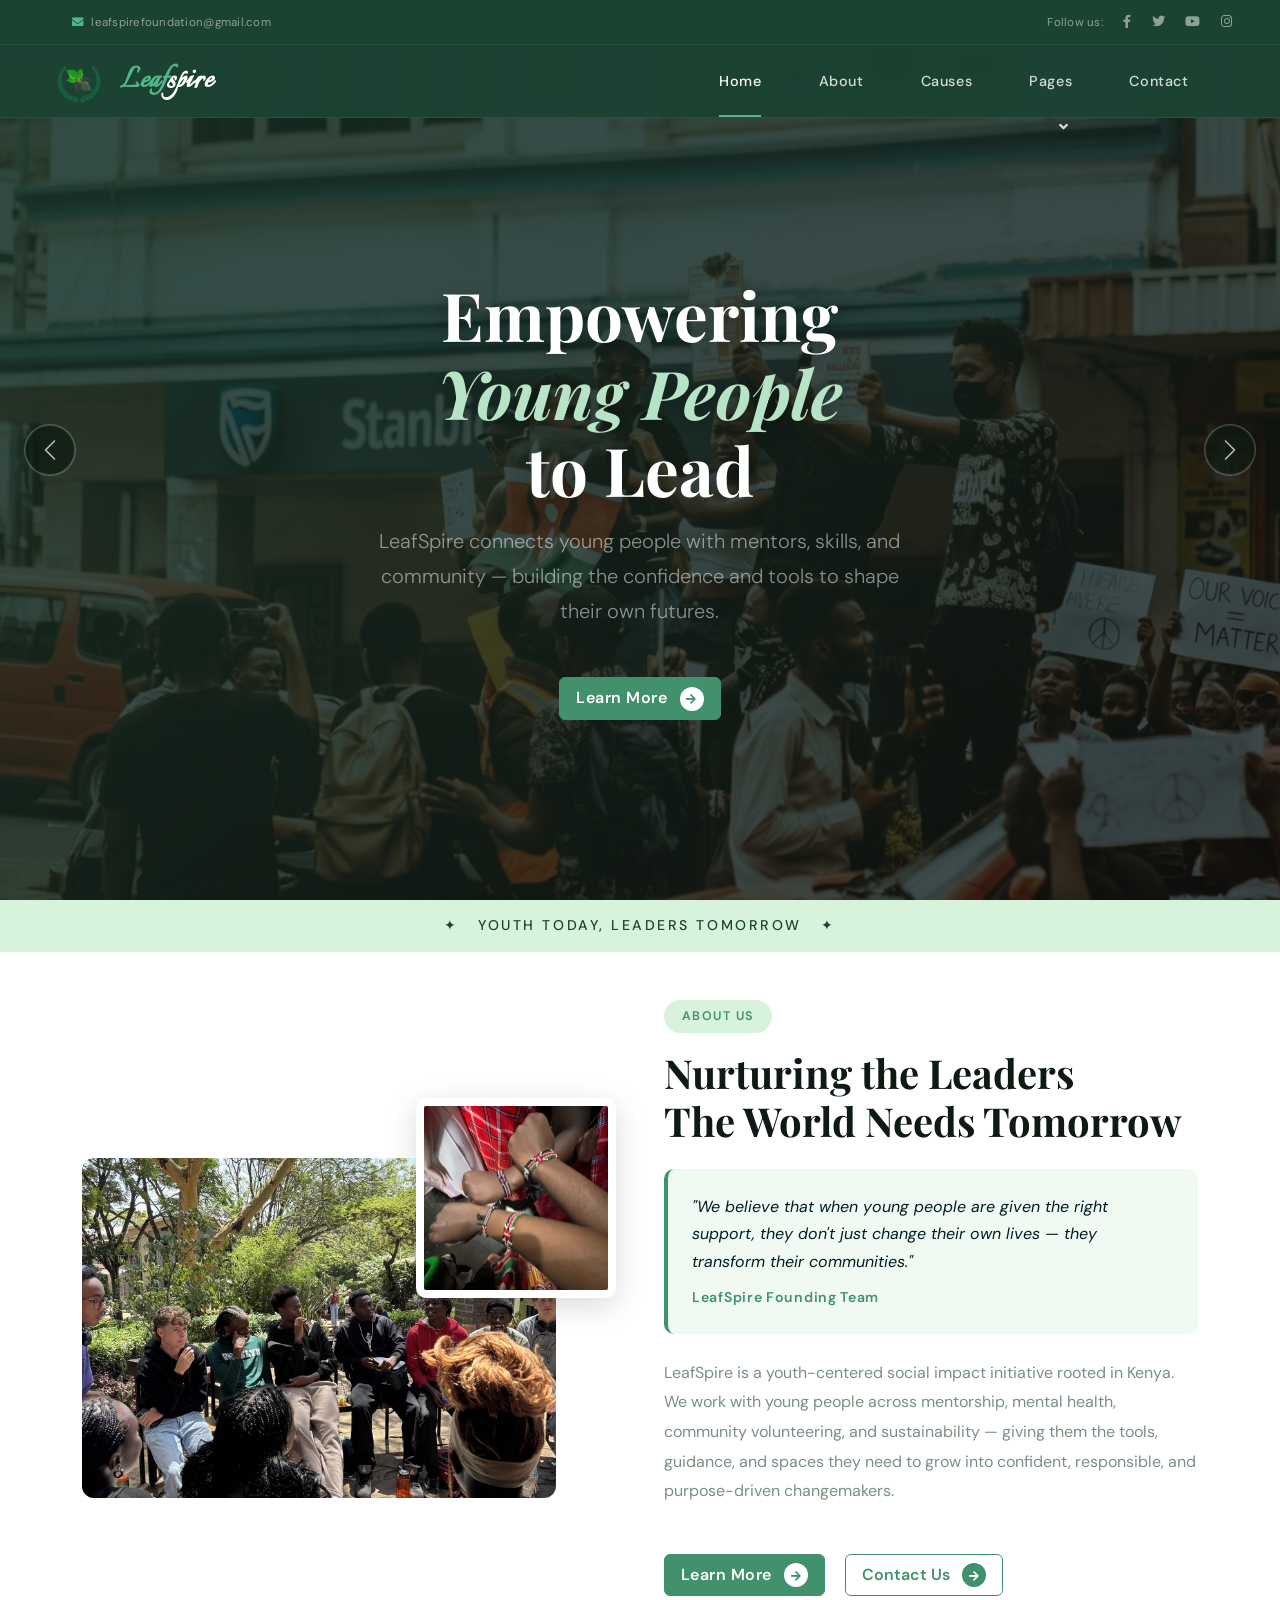
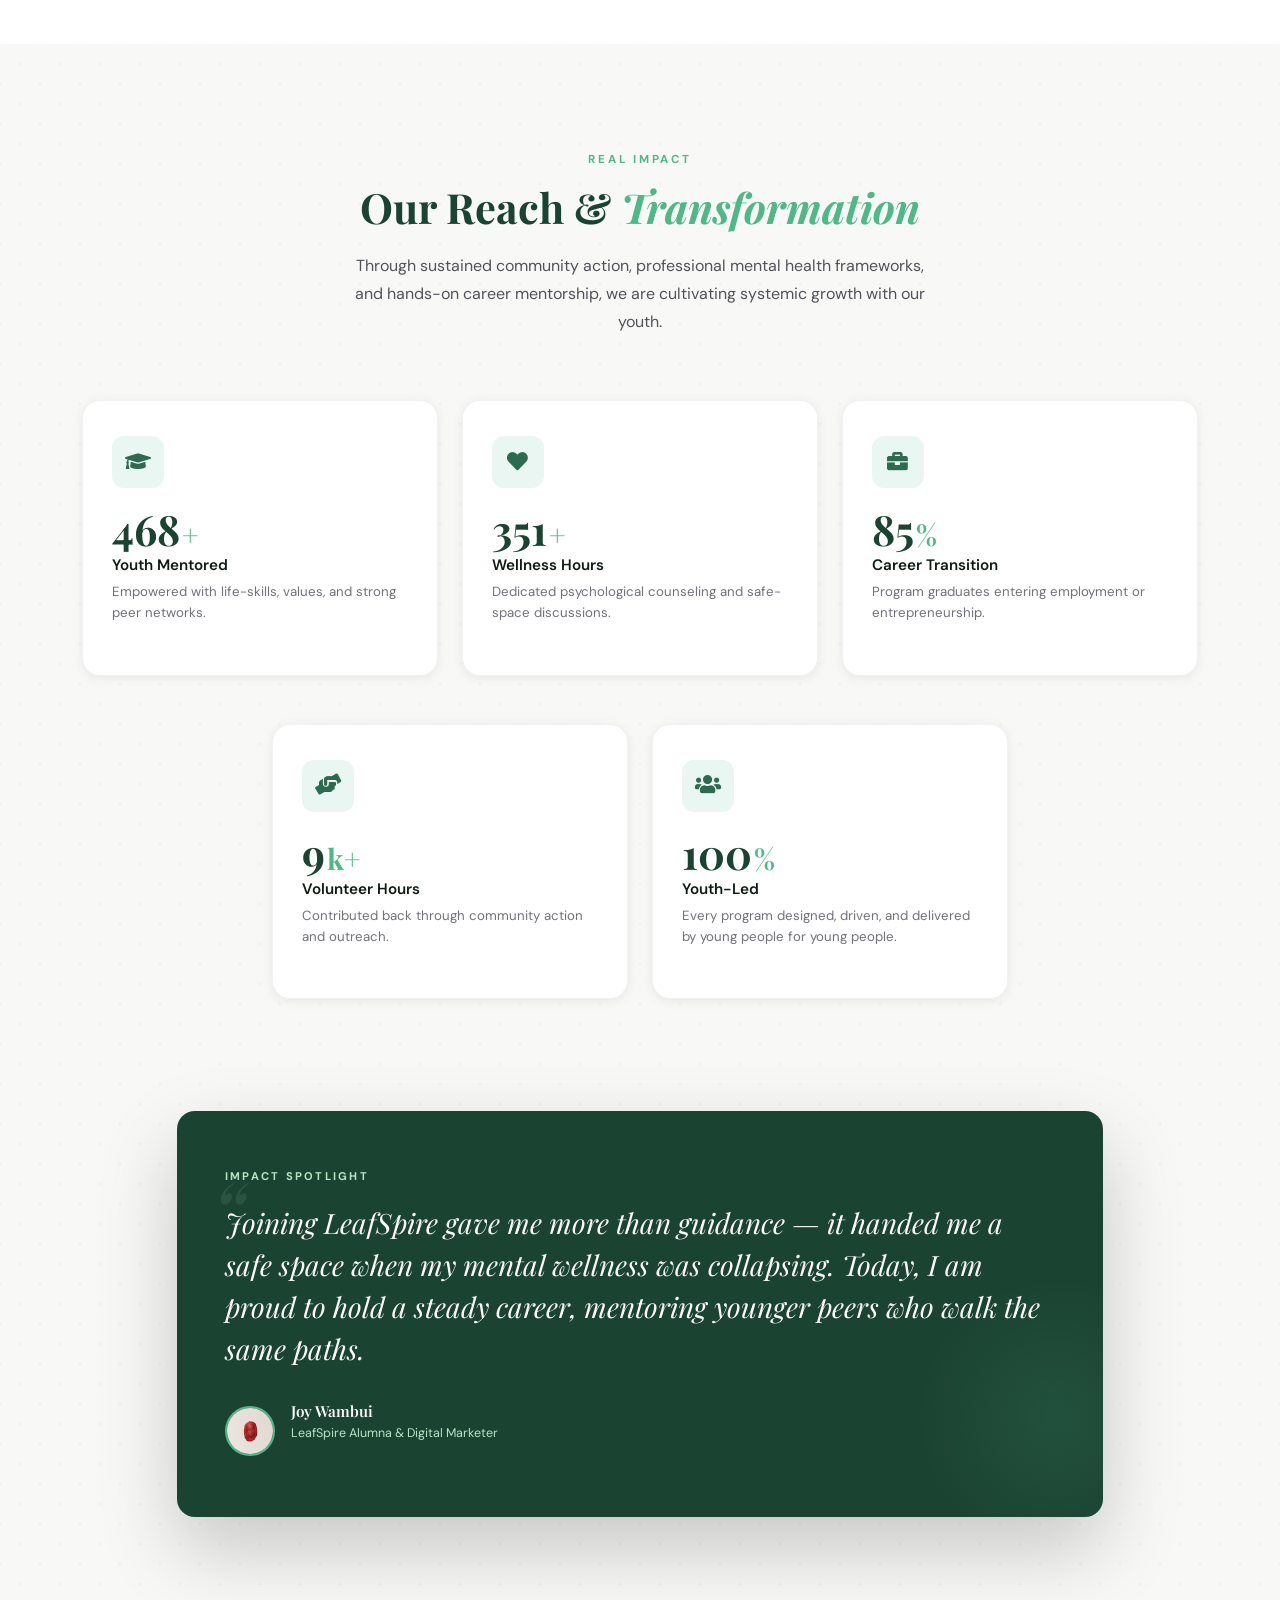
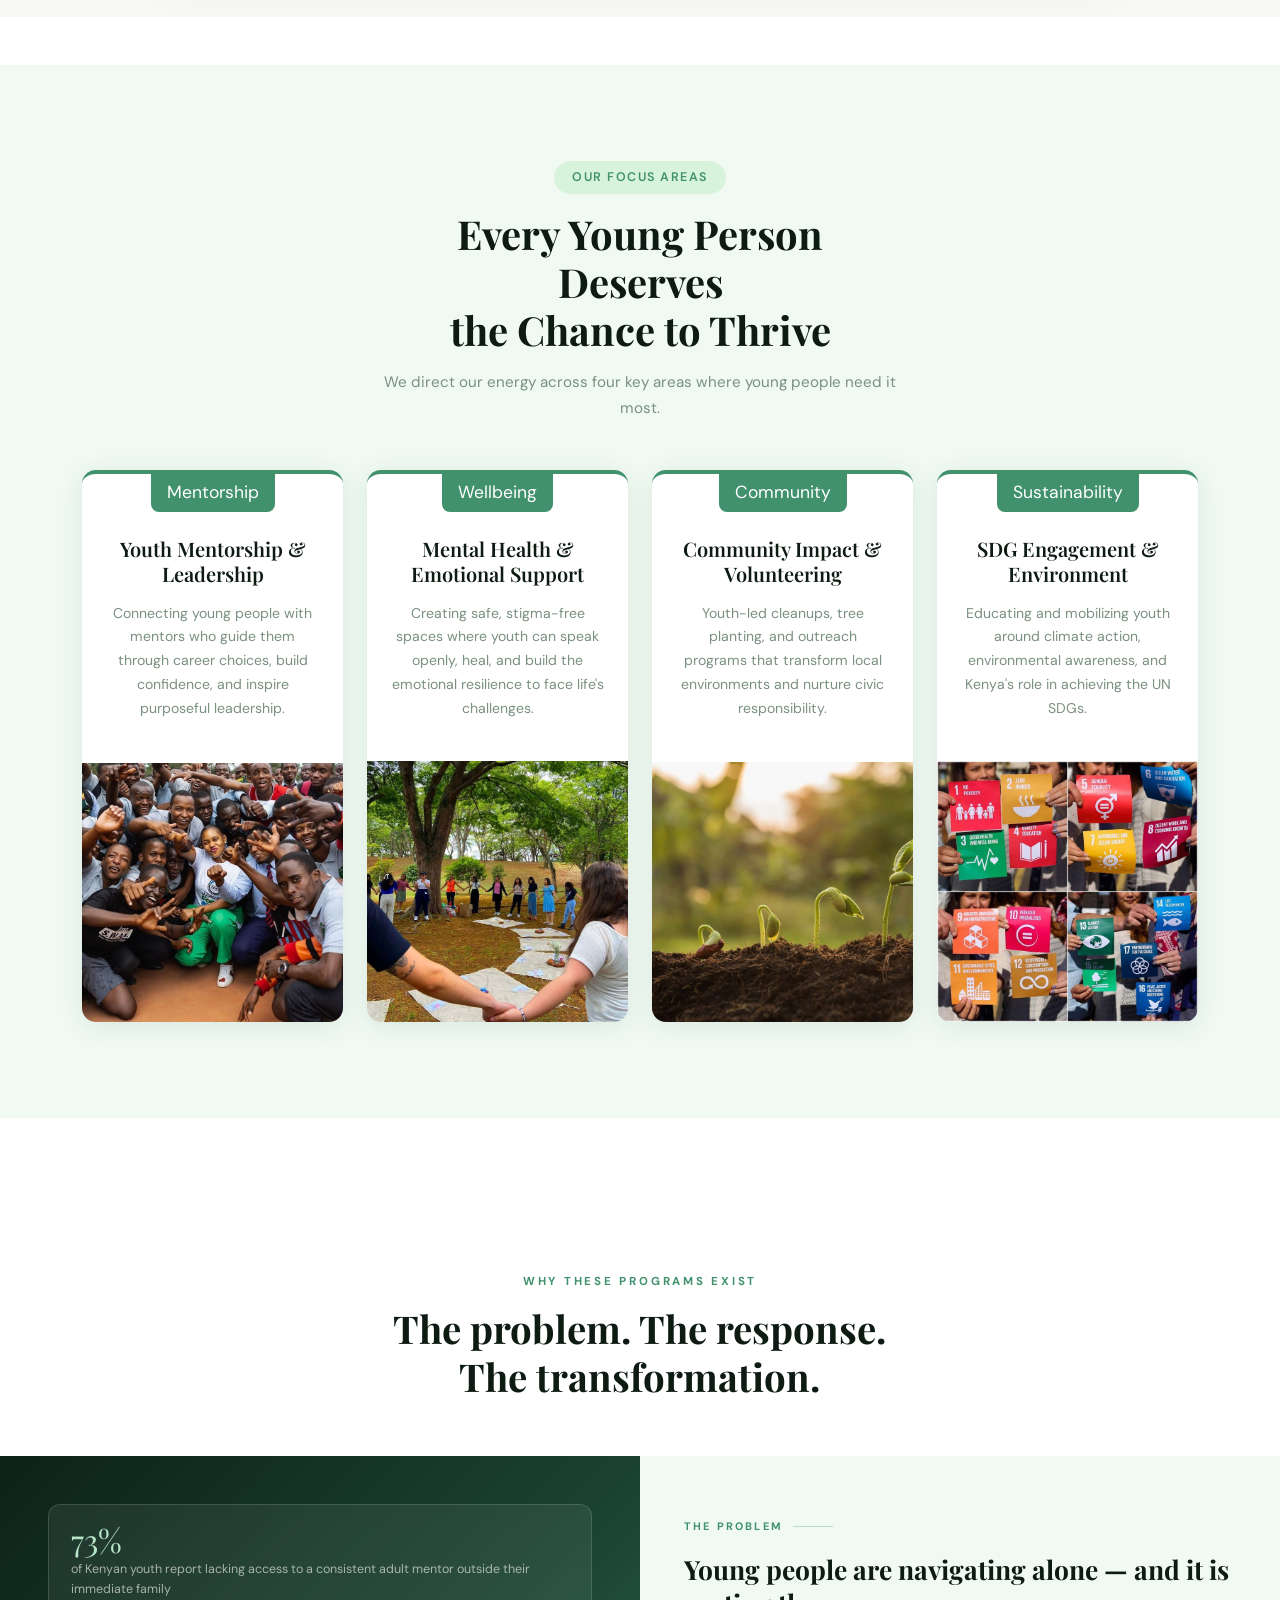
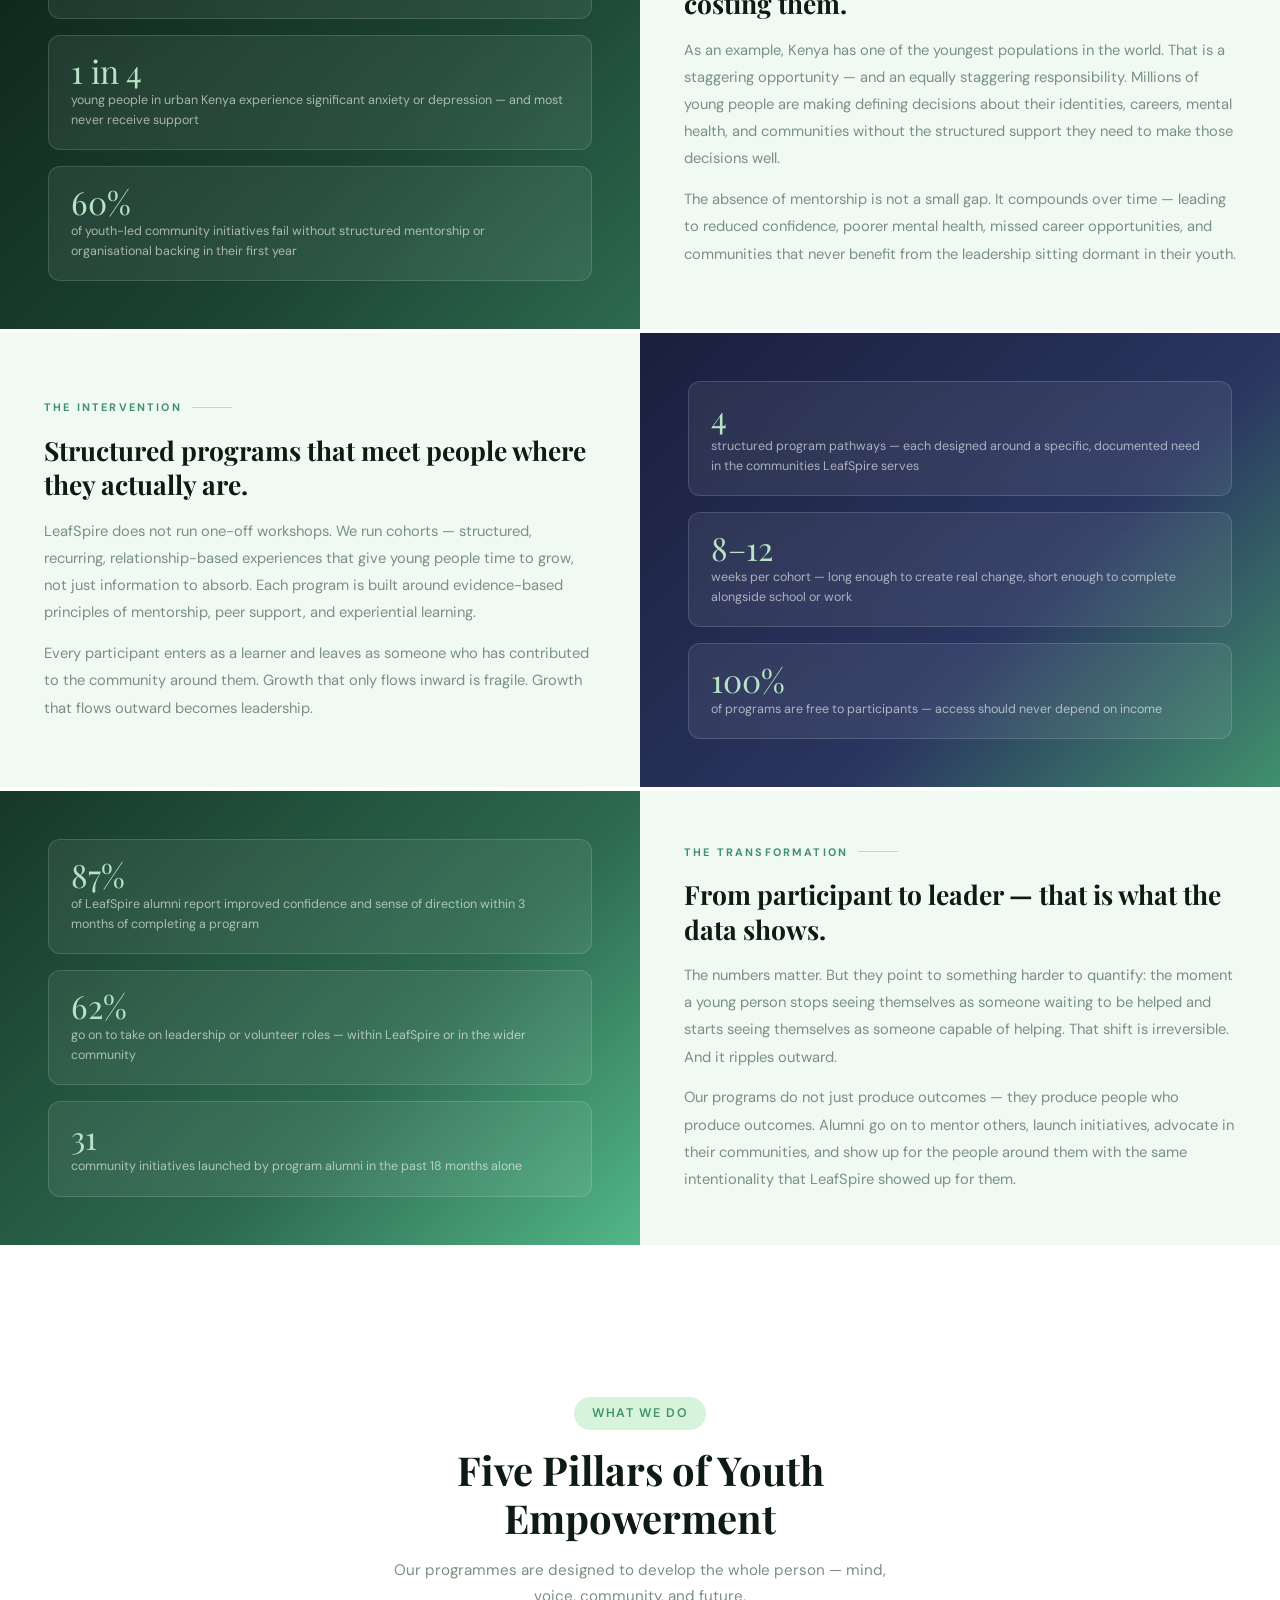
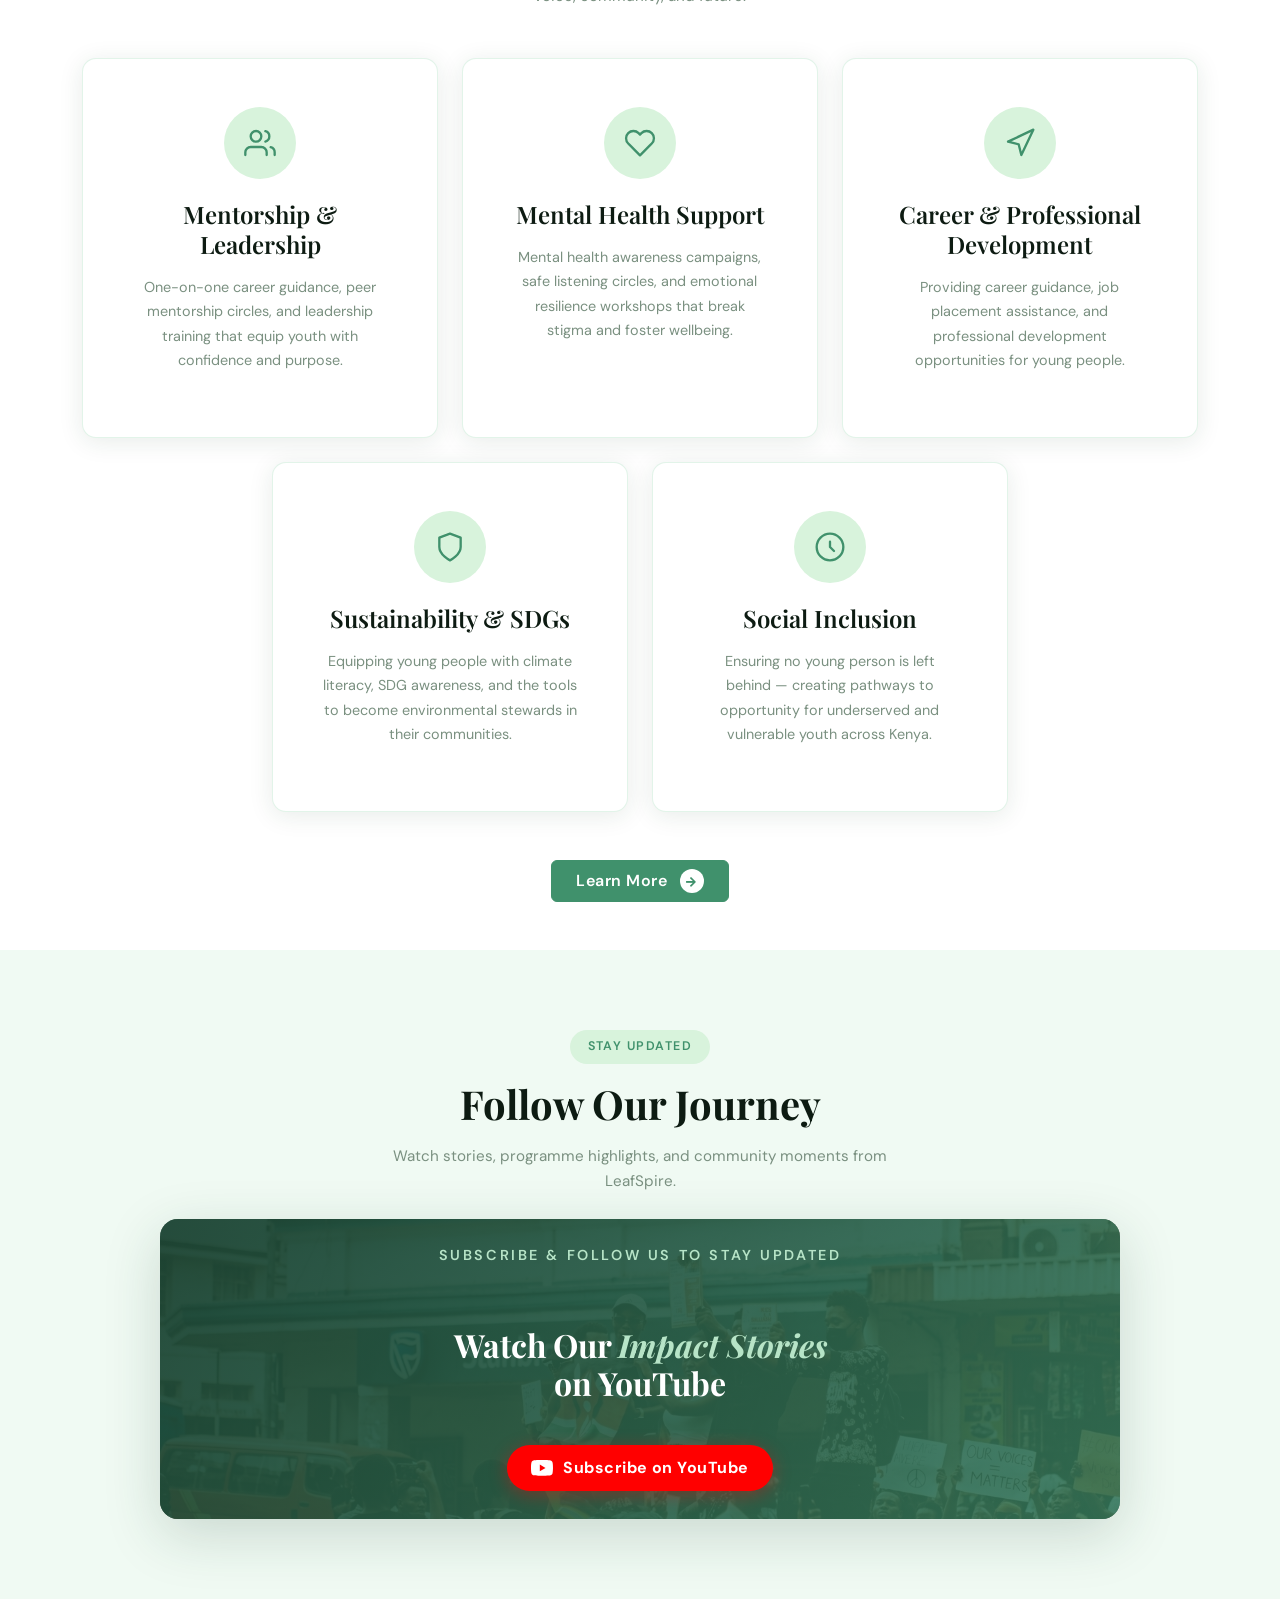
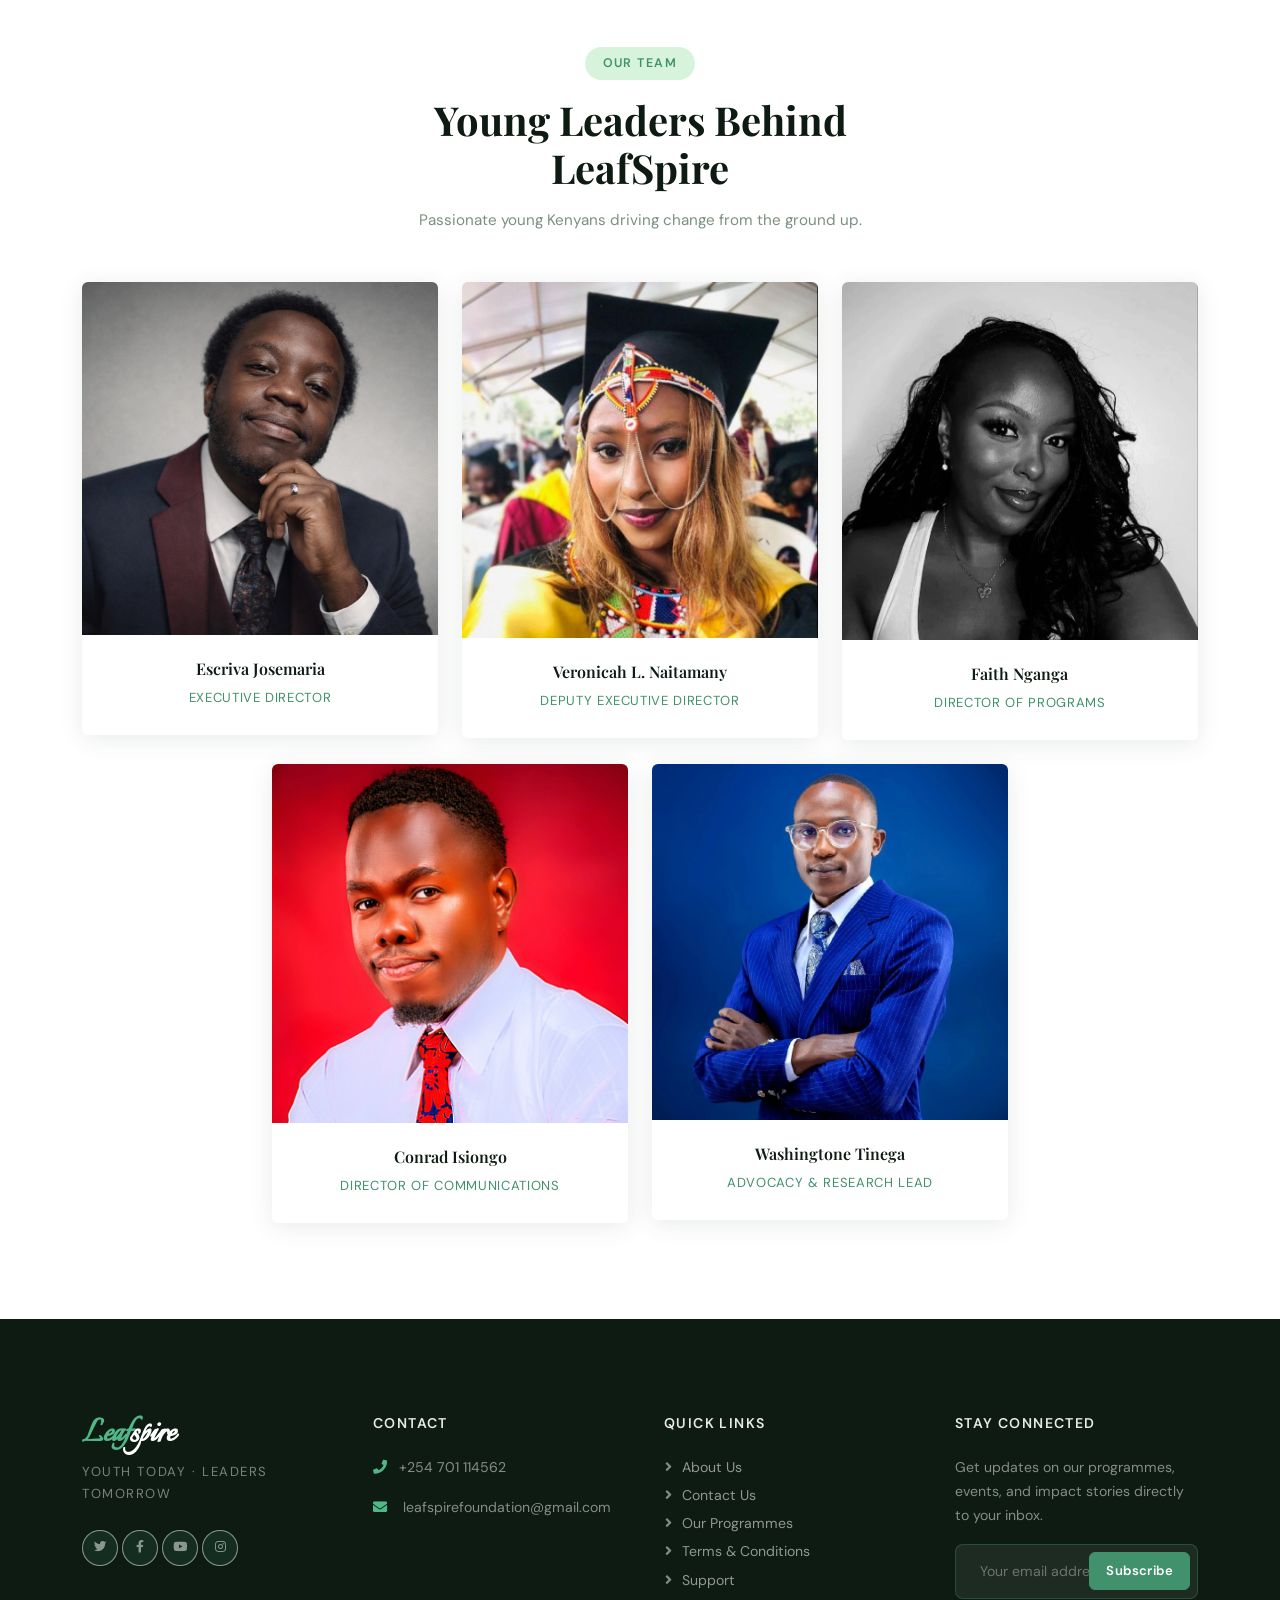
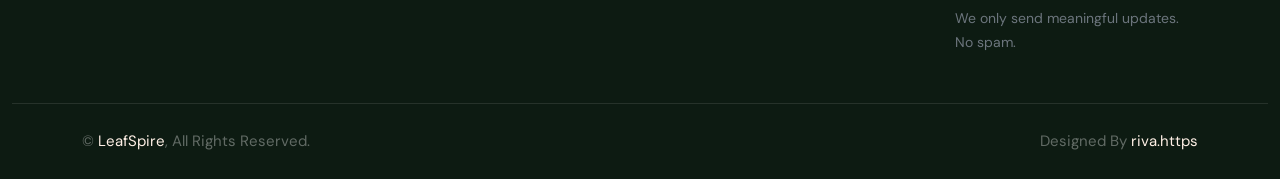
==== commit ff1245e4: "Update index.html" ====
--- a/index.html
+++ b/index.html
@@ -1331,7 +1331,7 @@
                             <img class="img-fluid" src="img/conrad.png" alt="">
                         </div>
                         <div class="team-text bg-light text-center p-4">
-                            <h5>Conrad Wesonga</h5>
+                            <h5>Conrad Isiongo</h5>
                             <p class="text-primary">Director of Communications</p>
                         </div>
                     </div>
@@ -1523,4 +1523,4 @@
         }
     </script>
 </body>
-</html>+</html>
--- a/css/style.css
+++ b/css/style.css
@@ -0,0 +1,448 @@
+/********** Template CSS **********/
+:root {
+    --primary: #0b655c;
+    --secondary: #FFF0E6;
+    --light: #F8F8F9;
+    --dark: #001D23;
+}
+
+.back-to-top {
+    position: fixed;
+    display: none;
+    right: 30px;
+    bottom: 30px;
+    z-index: 99;
+}
+
+
+/*** Spinner ***/
+#spinner {
+    opacity: 0;
+    visibility: hidden;
+    transition: opacity .5s ease-out, visibility 0s linear .5s;
+    z-index: 99999;
+}
+
+#spinner.show {
+    transition: opacity .5s ease-out, visibility 0s linear 0s;
+    visibility: visible;
+    opacity: 1;
+}
+
+
+/*** Button ***/
+.btn {
+    font-weight: 500;
+    transition: .5s;
+}
+
+.btn.btn-primary,
+.btn.btn-outline-primary:hover {
+    color: #FFFFFF;
+}
+
+.btn.btn-primary:hover {
+    color: var(--primary);
+    background: transparent;
+}
+
+.btn-square {
+    width: 38px;
+    height: 38px;
+}
+
+.btn-sm-square {
+    width: 32px;
+    height: 32px;
+}
+
+.btn-lg-square {
+    width: 48px;
+    height: 48px;
+}
+
+.btn-square,
+.btn-sm-square,
+.btn-lg-square {
+    padding: 0;
+    display: flex;
+    align-items: center;
+    justify-content: center;
+    font-weight: normal;
+}
+
+
+/*** Navbar ***/
+.fixed-top {
+    transition: .5s;
+}
+
+.top-bar {
+    height: 45px;
+    border-bottom: 1px solid rgba(255, 255, 255, .07);
+}
+
+.navbar .dropdown-toggle::after {
+    border: none;
+    content: "\f107";
+    font-family: "Font Awesome 5 Free";
+    font-weight: 900;
+    vertical-align: middle;
+    margin-left: 8px;
+}
+
+.navbar .navbar-nav .nav-link {
+    margin-right: 30px;
+    padding: 25px 0;
+    color: #FFFFFF;
+    font-weight: 500;
+    outline: none;
+}
+
+.navbar .navbar-nav .nav-link:hover,
+.navbar .navbar-nav .nav-link.active {
+    color: var(--primary);
+}
+
+@media (max-width: 991.98px) {
+    .navbar .navbar-nav {
+        margin-top: 10px;
+        border-top: 1px solid rgba(0, 0, 0, .07);
+        background: var(--dark);
+    }
+
+    .navbar .navbar-nav .nav-link {
+        padding: 10px 0;
+    }
+}
+
+@media (min-width: 992px) {
+    .navbar .nav-item .dropdown-menu {
+        display: block;
+        visibility: hidden;
+        top: 100%;
+        transform: rotateX(-75deg);
+        transform-origin: 0% 0%;
+        transition: .5s;
+        opacity: 0;
+    }
+
+    .navbar .nav-item:hover .dropdown-menu {
+        transform: rotateX(0deg);
+        visibility: visible;
+        transition: .5s;
+        opacity: 1;
+    }
+}
+
+
+/*** Header ***/
+.carousel-caption {
+    top: 0;
+    left: 0;
+    right: 0;
+    bottom: 0;
+    display: flex;
+    align-items: center;
+    justify-content: center;
+    text-align: center;
+    background: rgba(0, 29, 35, .8);
+    z-index: 1;
+}
+
+.carousel-control-prev,
+.carousel-control-next {
+    width: 15%;
+}
+
+.carousel-control-prev-icon,
+.carousel-control-next-icon {
+    width: 3rem;
+    height: 3rem;
+    background-color: var(--dark);
+    border: 12px solid var(--dark);
+    border-radius: 3rem;
+}
+
+@media (max-width: 768px) {
+    #header-carousel .carousel-item {
+        position: relative;
+        min-height: 450px;
+    }
+    
+    #header-carousel .carousel-item img {
+        position: absolute;
+        width: 100%;
+        height: 100%;
+        object-fit: cover;
+    }
+}
+
+.page-header {
+    padding-top: 12rem;
+    padding-bottom: 6rem;
+    background: linear-gradient(rgba(0, 29, 35, .8), rgba(0, 29, 35, .8)), url(../img/carousel-1.jpg) center center no-repeat;
+    background-size: cover;
+}
+
+.page-header .breadcrumb-item+.breadcrumb-item::before {
+    color: #999999;
+}
+
+
+/*** Causes ***/
+.causes-item .progress {
+    height: 5px;
+    border-radius: 0;
+    overflow: visible;
+}
+
+.causes-item .progress .progress-bar {
+    position: relative;
+    overflow: visible;
+    width: 0px;
+    border-radius: 0;
+    transition: 5s;
+}
+
+.causes-item .progress .progress-bar span {
+    position: absolute;
+    top: -7px;
+    right: 0;
+    width: 40px;
+    height: 19px;
+    display: flex;
+    align-items: center;
+    justify-content: center;
+    font-size: 12px;
+    background: var(--primary);
+    color: #FFFFFF;
+}
+
+.causes-item .causes-overlay {
+    position: absolute;
+    width: 100%;
+    height: 0;
+    top: 0;
+    left: 0;
+    display: flex;
+    align-items: center;
+    justify-content: center;
+    background: rgba(0, 0, 0, .5);
+    overflow: hidden;
+    opacity: 0;
+    transition: .5s;
+}
+
+.causes-item:hover .causes-overlay {
+    height: 100%;
+    opacity: 1;
+}
+
+
+/*** Service ***/
+.service-item {
+    box-shadow: 0 0 45px rgba(0, 0, 0, .06);
+}
+
+
+/*** Donate ***/
+.donate {
+    background: rgba(0, 29, 35, .8);
+}
+
+.btn-group .btn-light:hover,
+.btn-group input[type="radio"]:checked+label {
+    color: var(--primary);
+    border-color: var(--primary);
+}
+
+
+/*** Team ***/
+.team-item img {
+    position: relative;
+    top: 0;
+    transition: .5s;
+}
+
+.team-item:hover img {
+    top: -30px;
+}
+
+.team-item .team-text {
+    position: relative;
+    height: 100px;
+    transition: .5s;
+}
+
+.team-item:hover .team-text {
+    margin-top: -60px;
+    height: 160px;
+}
+
+.team-item .team-text .team-social {
+    opacity: 0;
+    transition: .5s;
+}
+
+.team-item:hover .team-text .team-social {
+    opacity: 1;
+}
+
+.team-item .team-social .btn {
+    display: inline-flex;
+    color: var(--primary);
+    background: #FFFFFF;
+    border-radius: 40px;
+}
+
+.team-item .team-social .btn:hover {
+    color: #FFFFFF;
+    background: var(--primary);
+}
+
+
+/*** Testimonial ***/
+.testimonial-carousel::before {
+    position: absolute;
+    content: "";
+    top: 0;
+    left: 0;
+    height: 100%;
+    width: 0;
+    background: linear-gradient(to right, rgba(255, 255, 255, 1) 0%, rgba(255, 255, 255, 0) 100%);
+    z-index: 1;
+}
+
+.testimonial-carousel::after {
+    position: absolute;
+    content: "";
+    top: 0;
+    right: 0;
+    height: 100%;
+    width: 0;
+    background: linear-gradient(to left, rgba(255, 255, 255, 1) 0%, rgba(255, 255, 255, 0) 100%);
+    z-index: 1;
+}
+
+@media (min-width: 768px) {
+    .testimonial-carousel::before,
+    .testimonial-carousel::after {
+        width: 200px;
+    }
+}
+
+@media (min-width: 992px) {
+    .testimonial-carousel::before,
+    .testimonial-carousel::after {
+        width: 300px;
+    }
+}
+
+.testimonial-carousel .owl-item .testimonial-text {
+    background: var(--light);
+    transform: scale(.8);
+    transition: .5s;
+}
+
+.testimonial-carousel .owl-item.center .testimonial-text {
+    background: var(--primary);
+    transform: scale(1);
+}
+
+.testimonial-carousel .owl-item .testimonial-text *,
+.testimonial-carousel .owl-item .testimonial-item img {
+    transition: .5s;
+}
+
+.testimonial-carousel .owl-item.center .testimonial-text * {
+    color: #994309 !important;
+}
+
+.testimonial-carousel .owl-item.center .testimonial-item img {
+    background: var(--primary) !important;
+} 
+
+.testimonial-carousel .owl-nav {
+    position: absolute;
+    width: 350px;
+    top: 15px;
+    left: 50%;
+    transform: translateX(-50%);
+    display: flex;
+    justify-content: space-between;
+    opacity: 0;
+    transition: .5s;
+    z-index: 1;
+}
+
+.testimonial-carousel:hover .owl-nav {
+    width: 300px;
+    opacity: 1;
+}
+
+.testimonial-carousel .owl-nav .owl-prev,
+.testimonial-carousel .owl-nav .owl-next {
+    position: relative;
+    color: var(--primary);
+    font-size: 45px;
+    transition: .5s;
+}
+
+.testimonial-carousel .owl-nav .owl-prev:hover,
+.testimonial-carousel .owl-nav .owl-next:hover {
+    color: var(--dark);
+}
+
+
+/*** Footer ***/
+
+.footer .btn.btn-link {
+    display: block;
+    margin-bottom: 5px;
+    padding: 0;
+    text-align: left;
+    color: rgba(255,255,255,0.5);
+    font-weight: normal;
+    text-transform: capitalize;
+    transition: .3s;
+}
+
+.footer .btn.btn-link::before {
+    position: relative;
+    content: "\f105";
+    font-family: "Font Awesome 5 Free";
+    font-weight: 900;
+    color: rgba(255,255,255,0.5);
+    margin-right: 10px;
+}
+
+.footer .btn.btn-link:hover {
+    color: var(--light);
+    letter-spacing: 1px;
+    box-shadow: none;
+}
+
+.footer .btn.btn-square {
+    color: rgba(255,255,255,0.5);
+    border: 1px solid rgba(255,255,255,0.5);
+}
+
+.footer .btn.btn-square:hover {
+    color: var(--secondary);
+    border-color: var(--light);
+}
+
+.footer .copyright {
+    padding: 25px 0;
+    font-size: 15px;
+    border-top: 1px solid rgba(256, 256, 256, .1);
+}
+
+.footer .copyright a {
+    color: var(--secondary);
+}
+
+.footer .copyright a:hover {
+    color: var(--primary);
+}
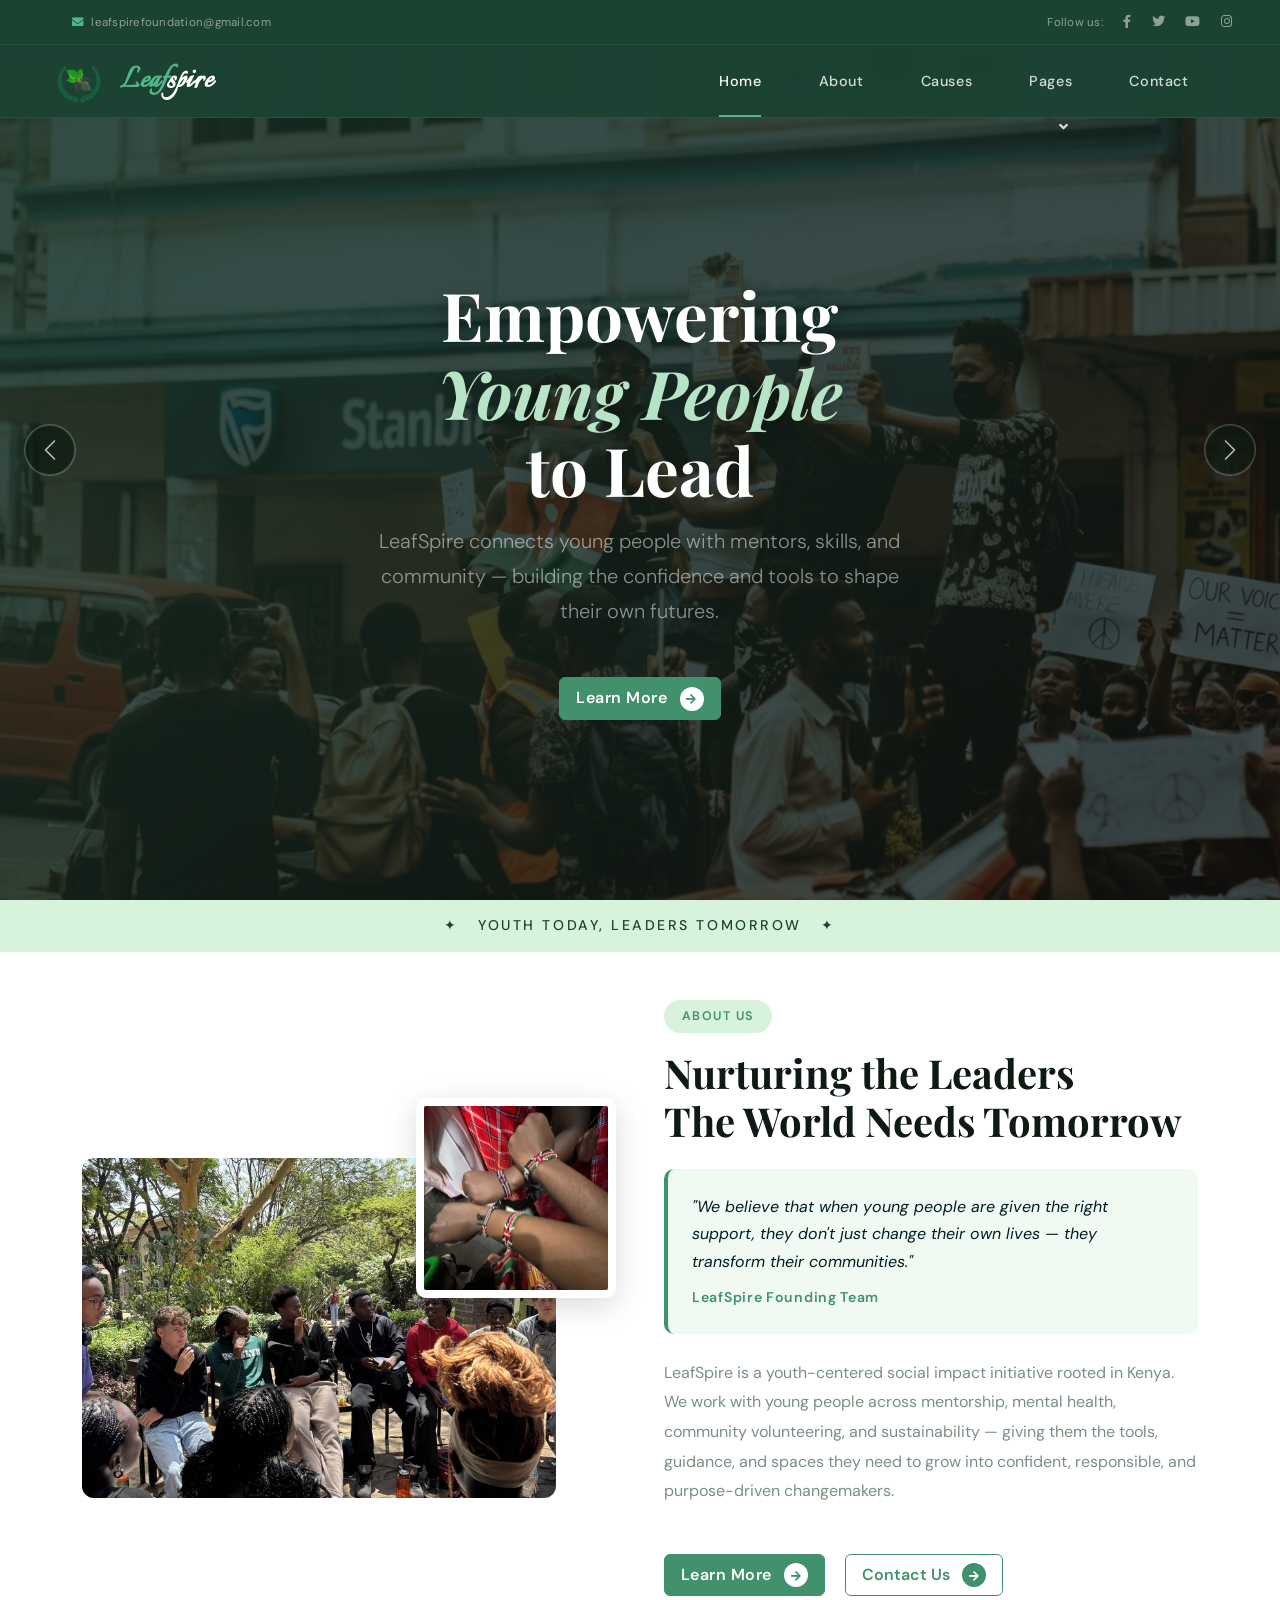
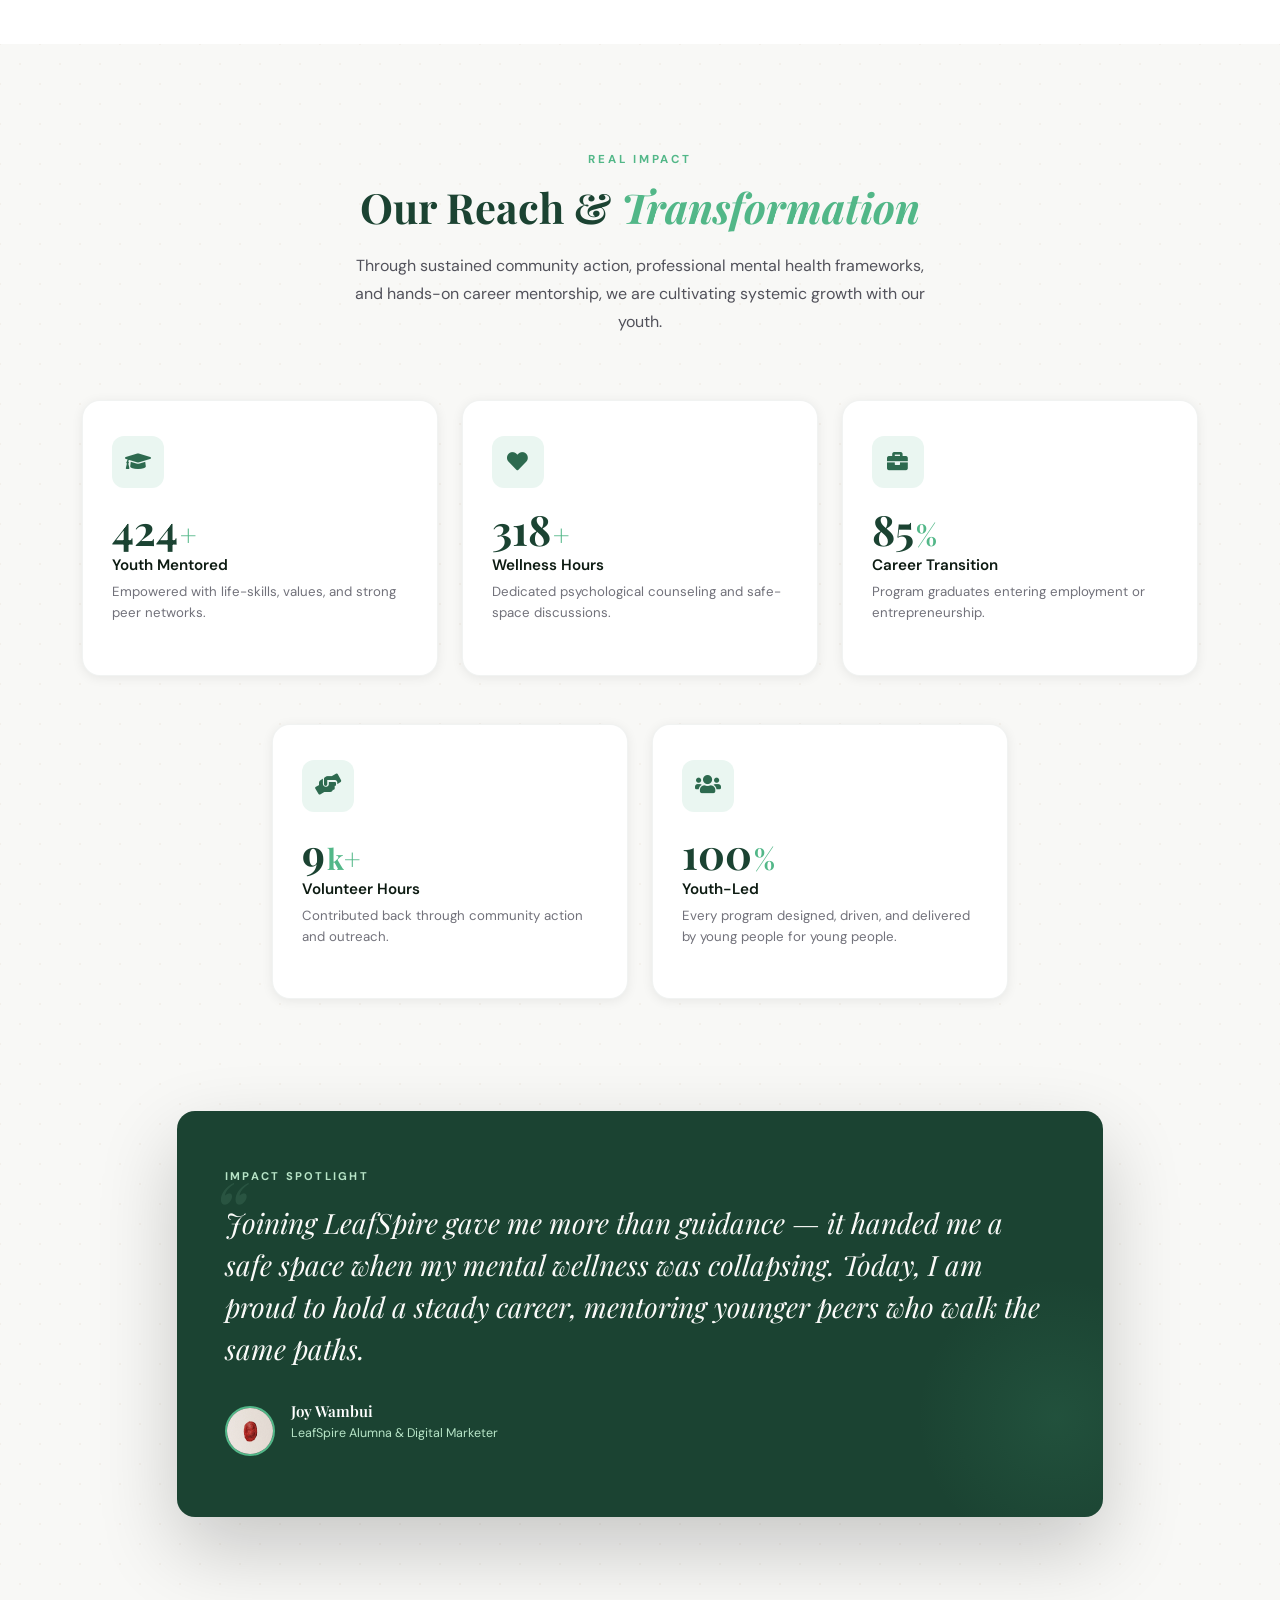
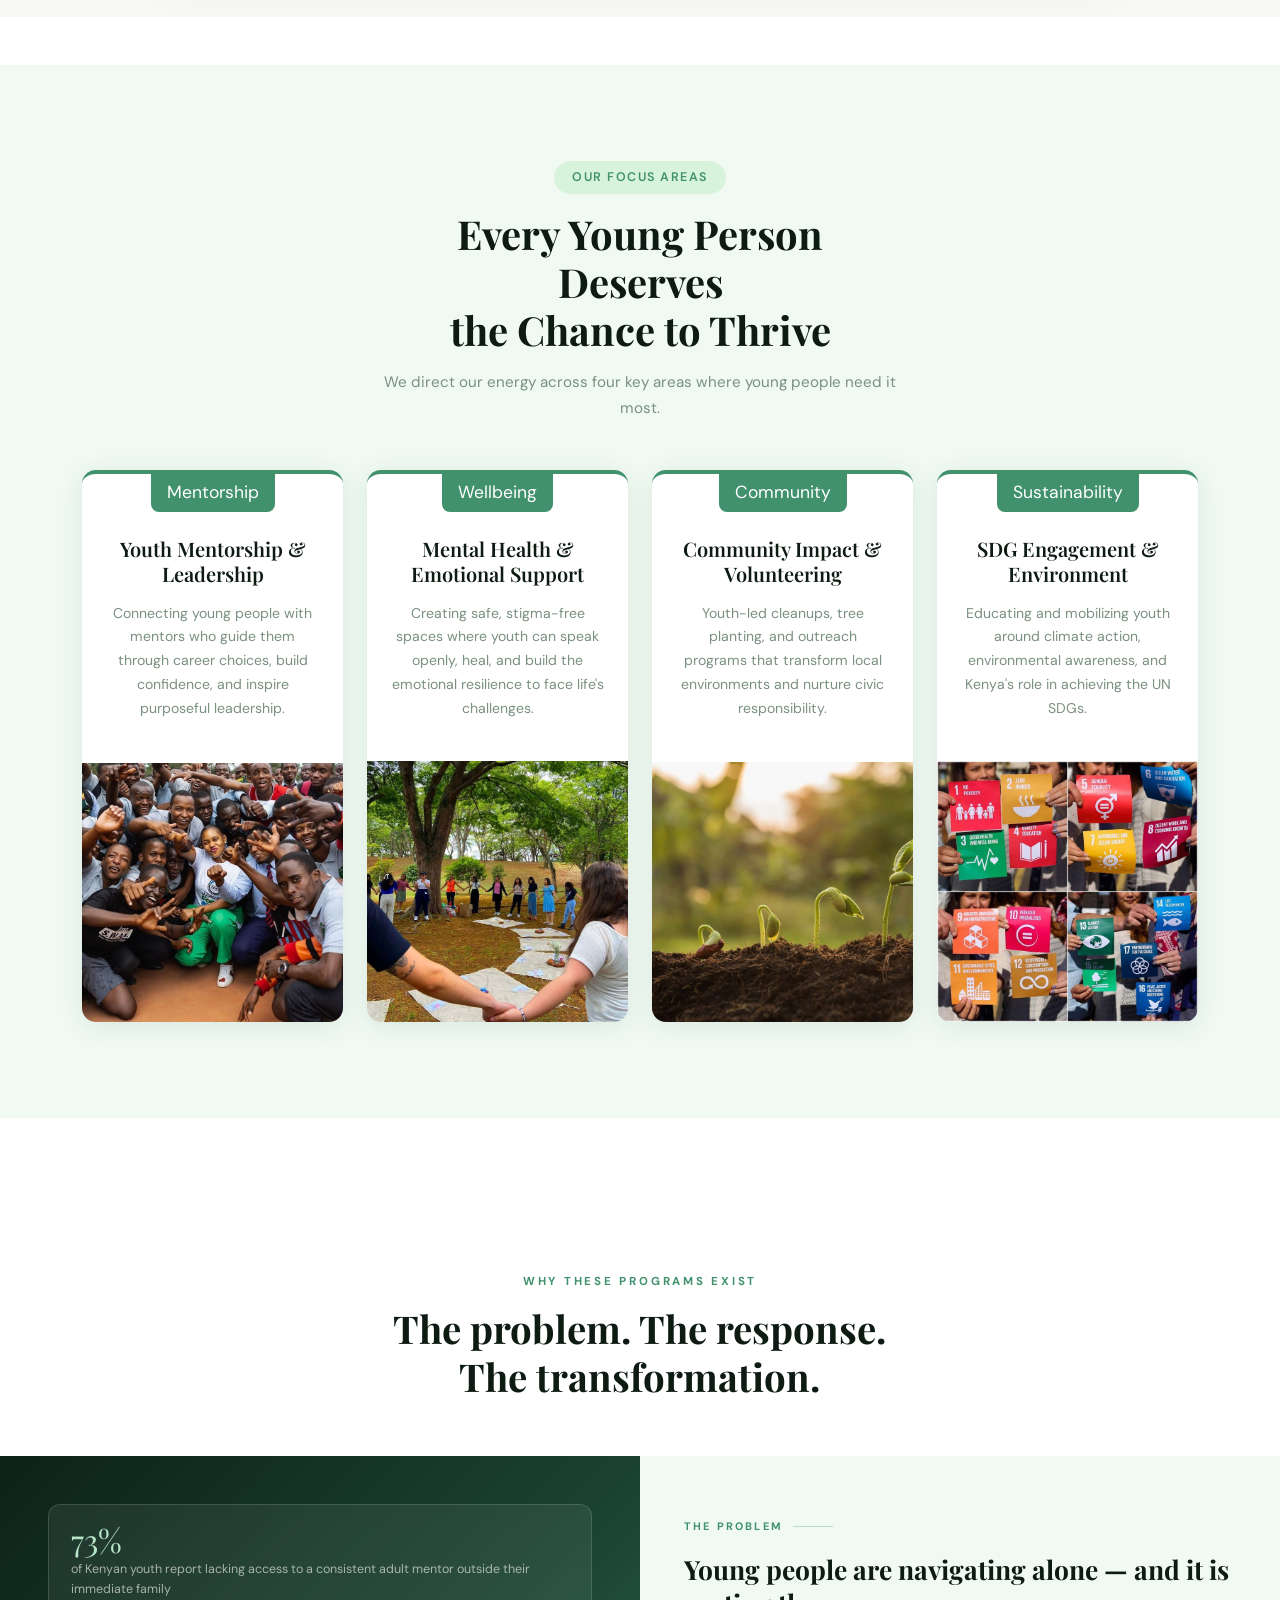
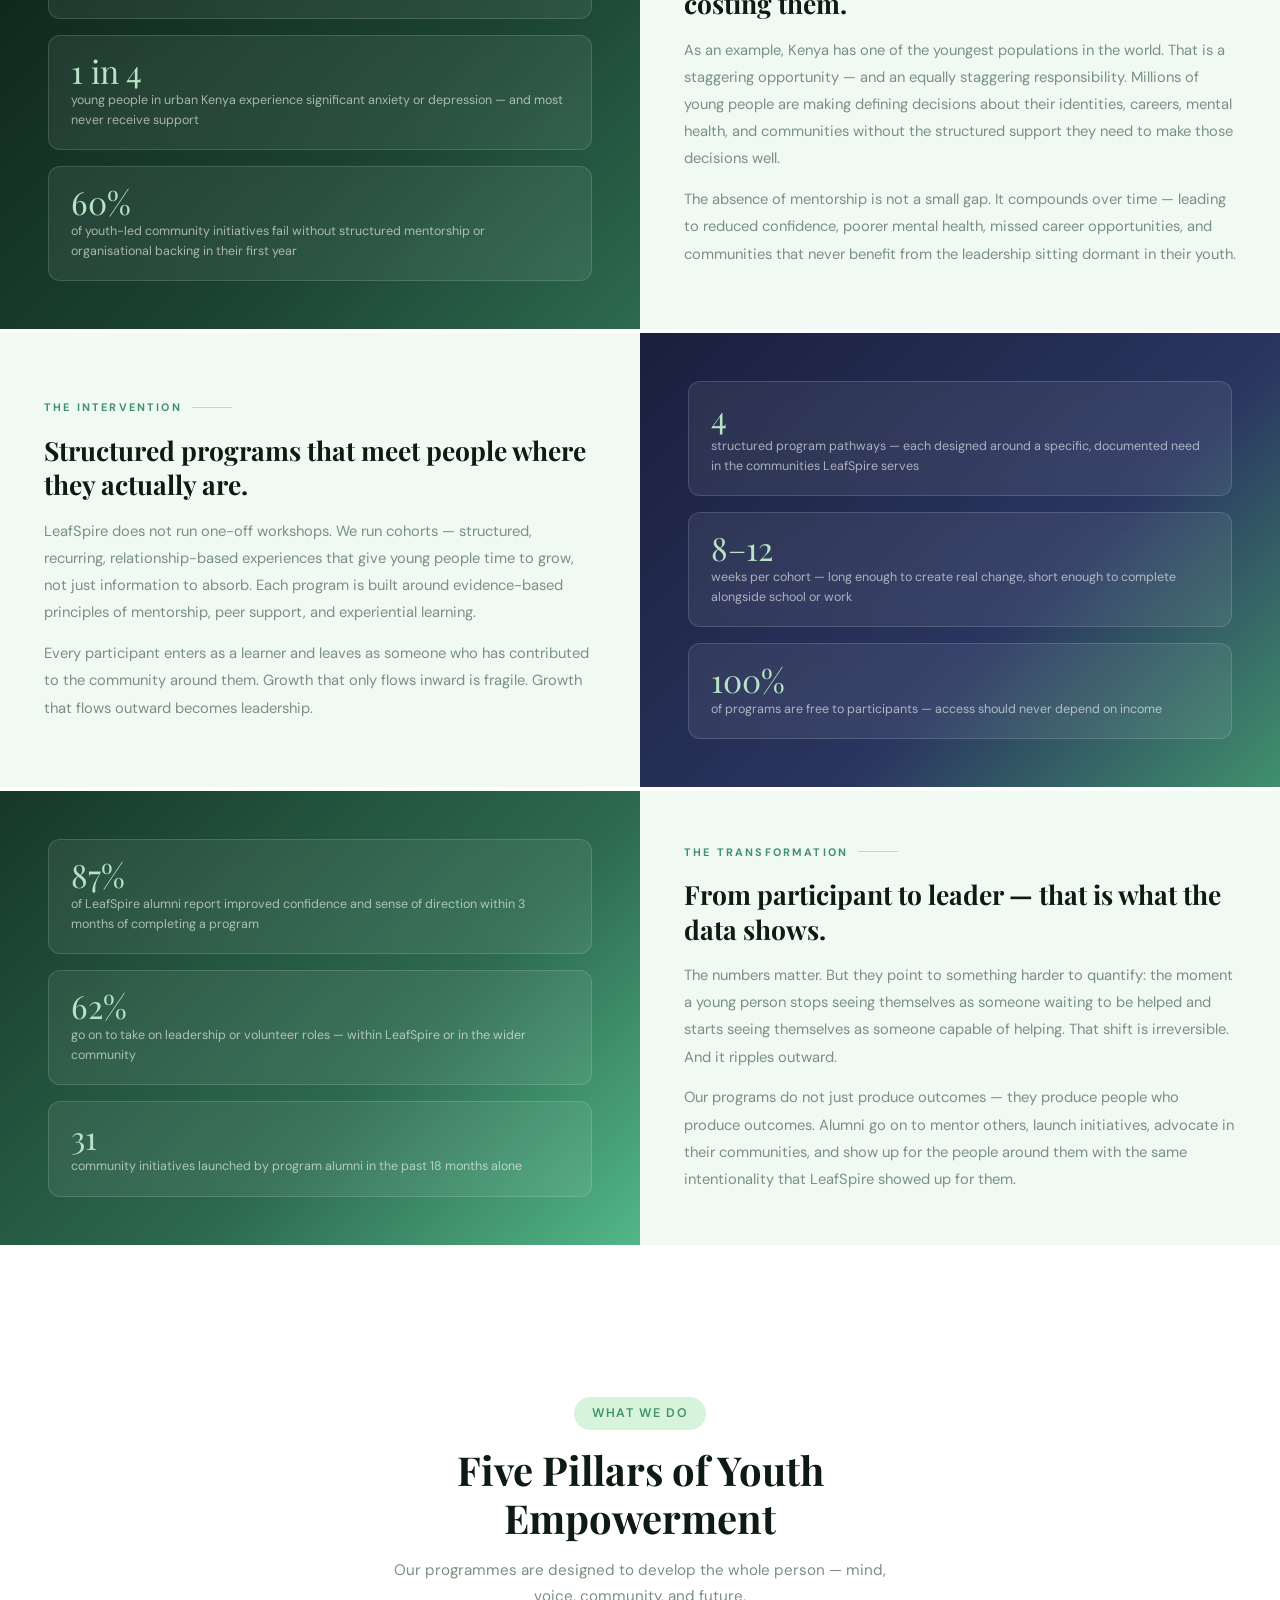
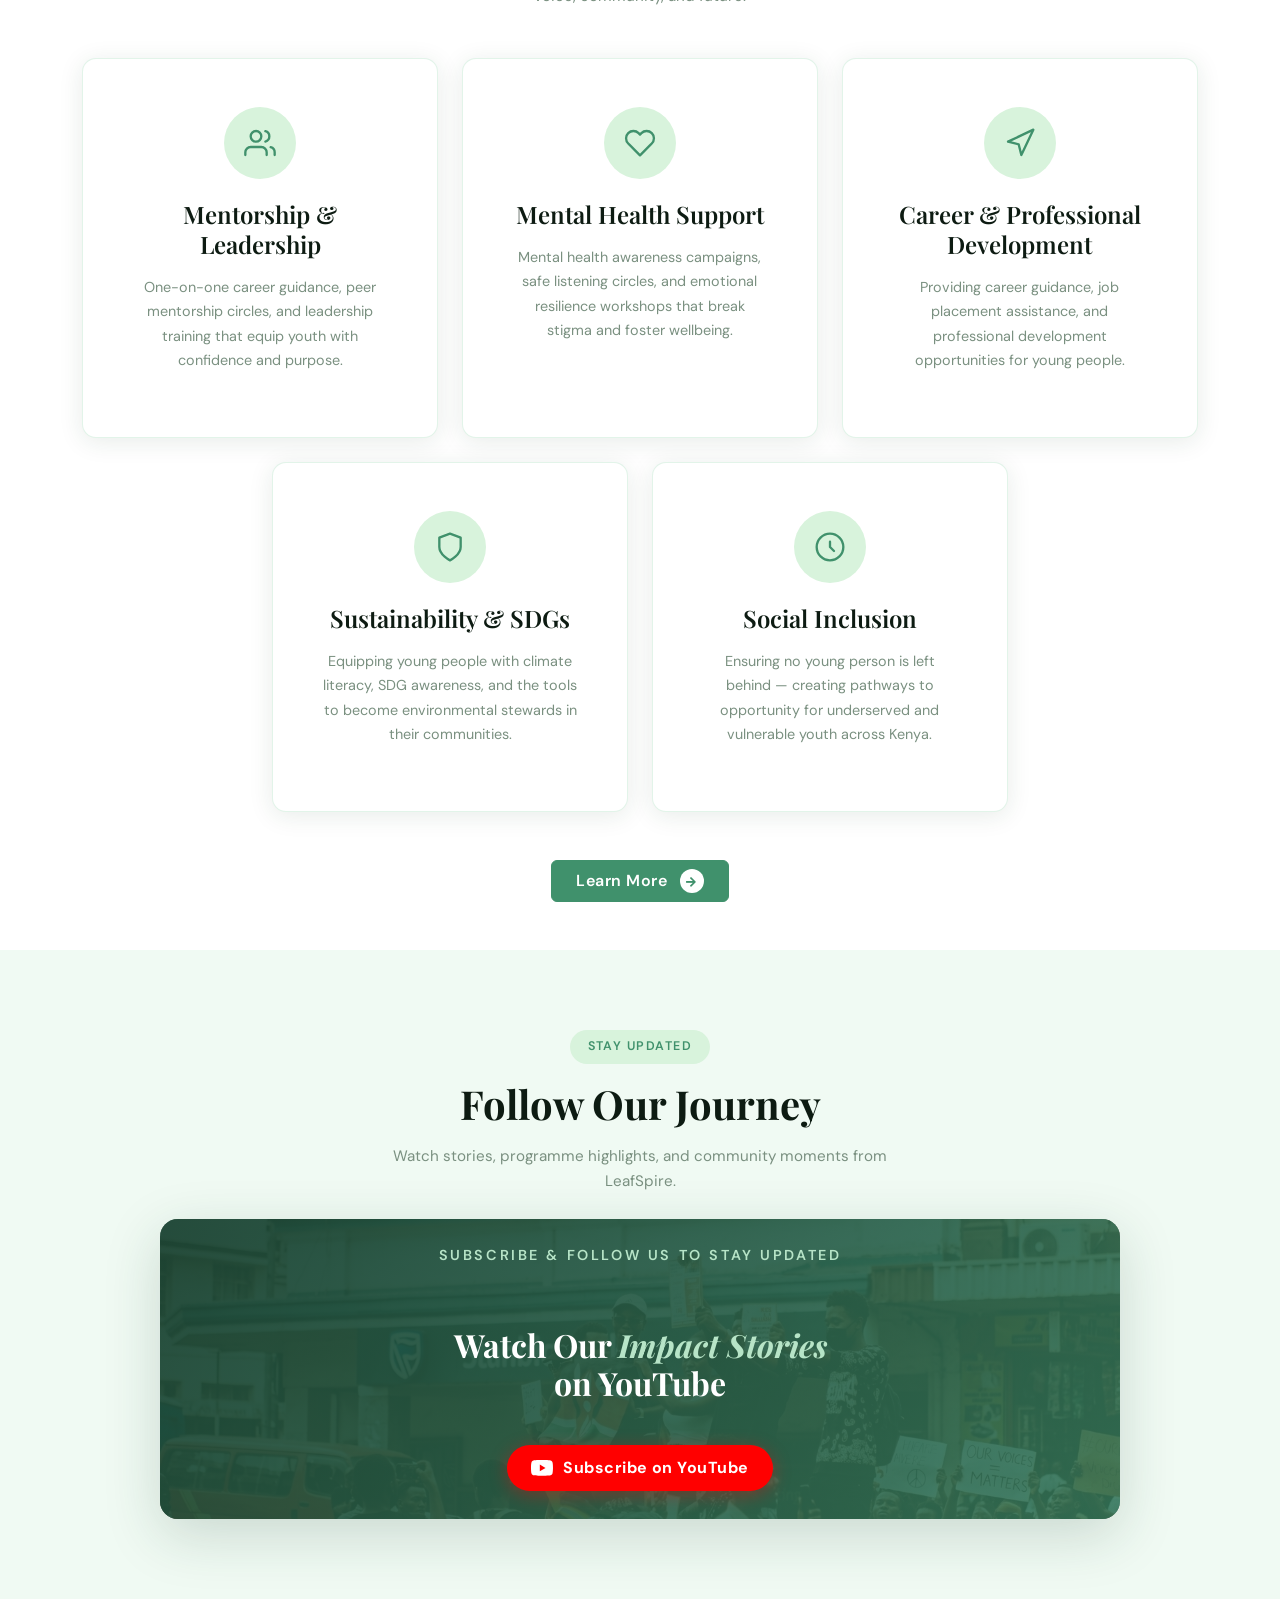
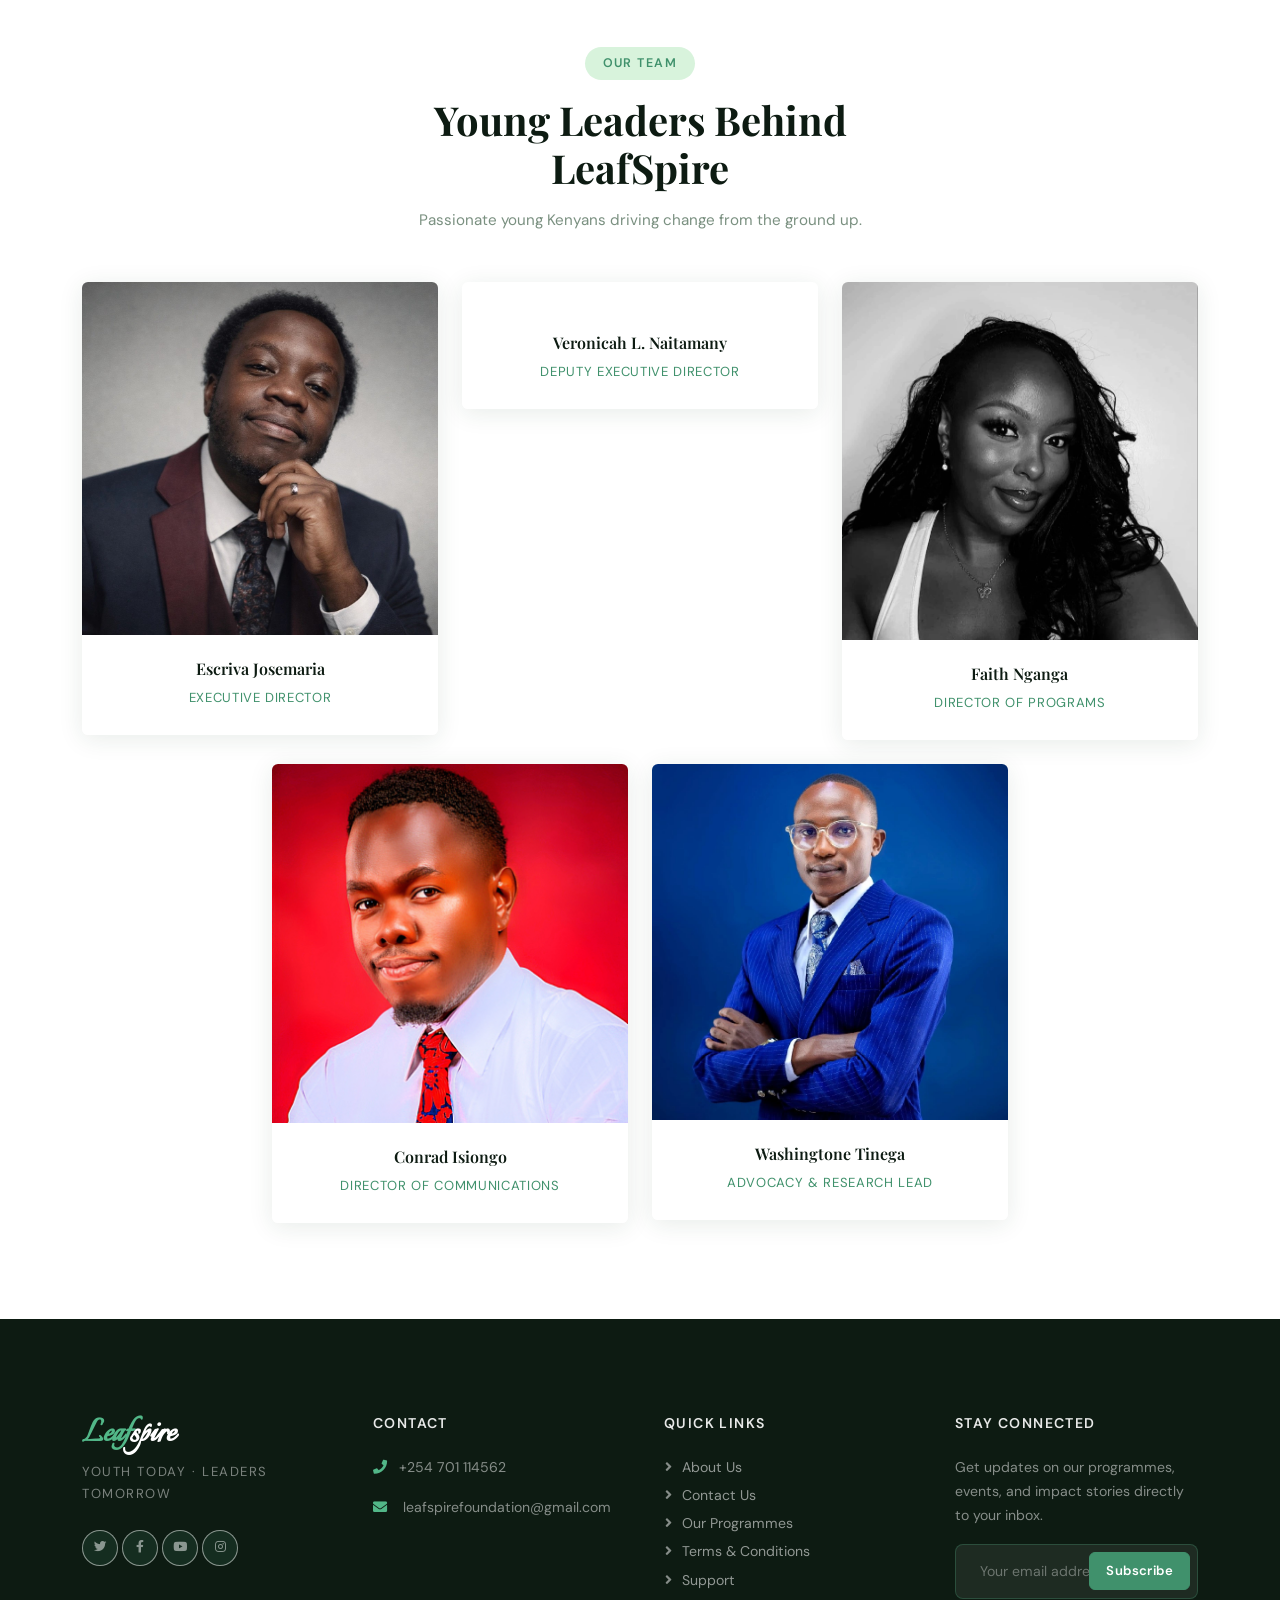
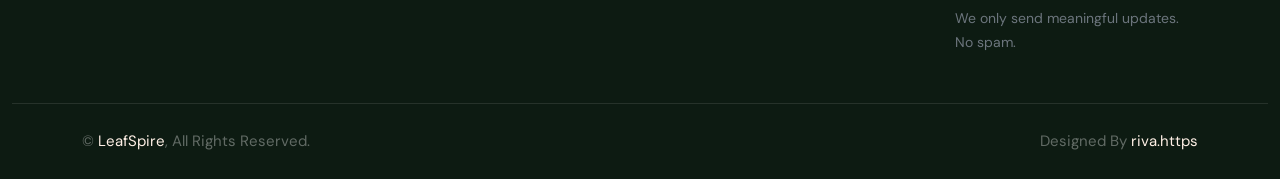
==== commit bd806c5e: "Update index.html" ====
--- a/index.html
+++ b/index.html
@@ -1298,7 +1298,7 @@
                 <div class="wow fadeInUp" data-wow-delay="0.2s">
                     <div class="team-item position-relative rounded overflow-hidden">
                         <div class="overflow-hidden">
-                            <img class="img-fluid" src="img/ver.jfif" alt="">
+                            <img class="img-fluid" src="img/Vee.png" alt="">
                         </div>
                         <div class="team-text bg-light text-center p-4">
                             <h5>Veronicah L. Naitamany</h5>
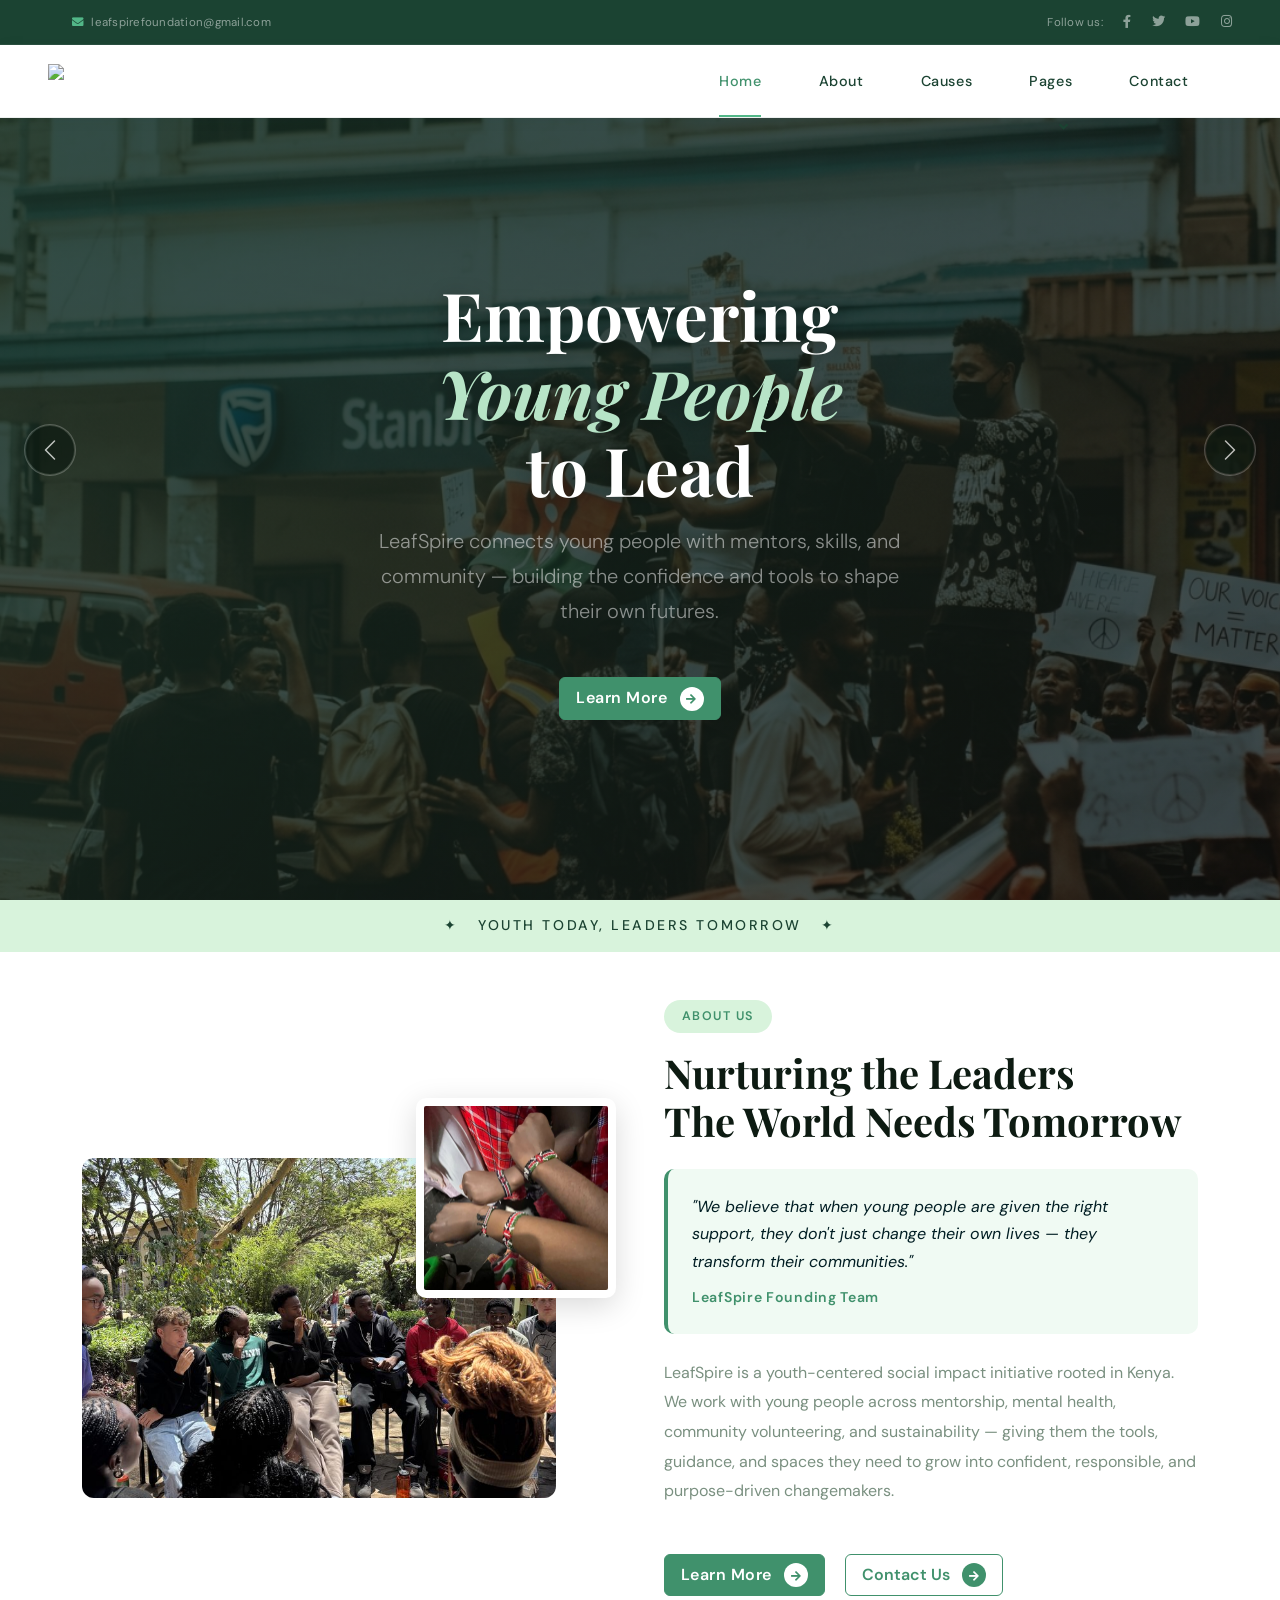
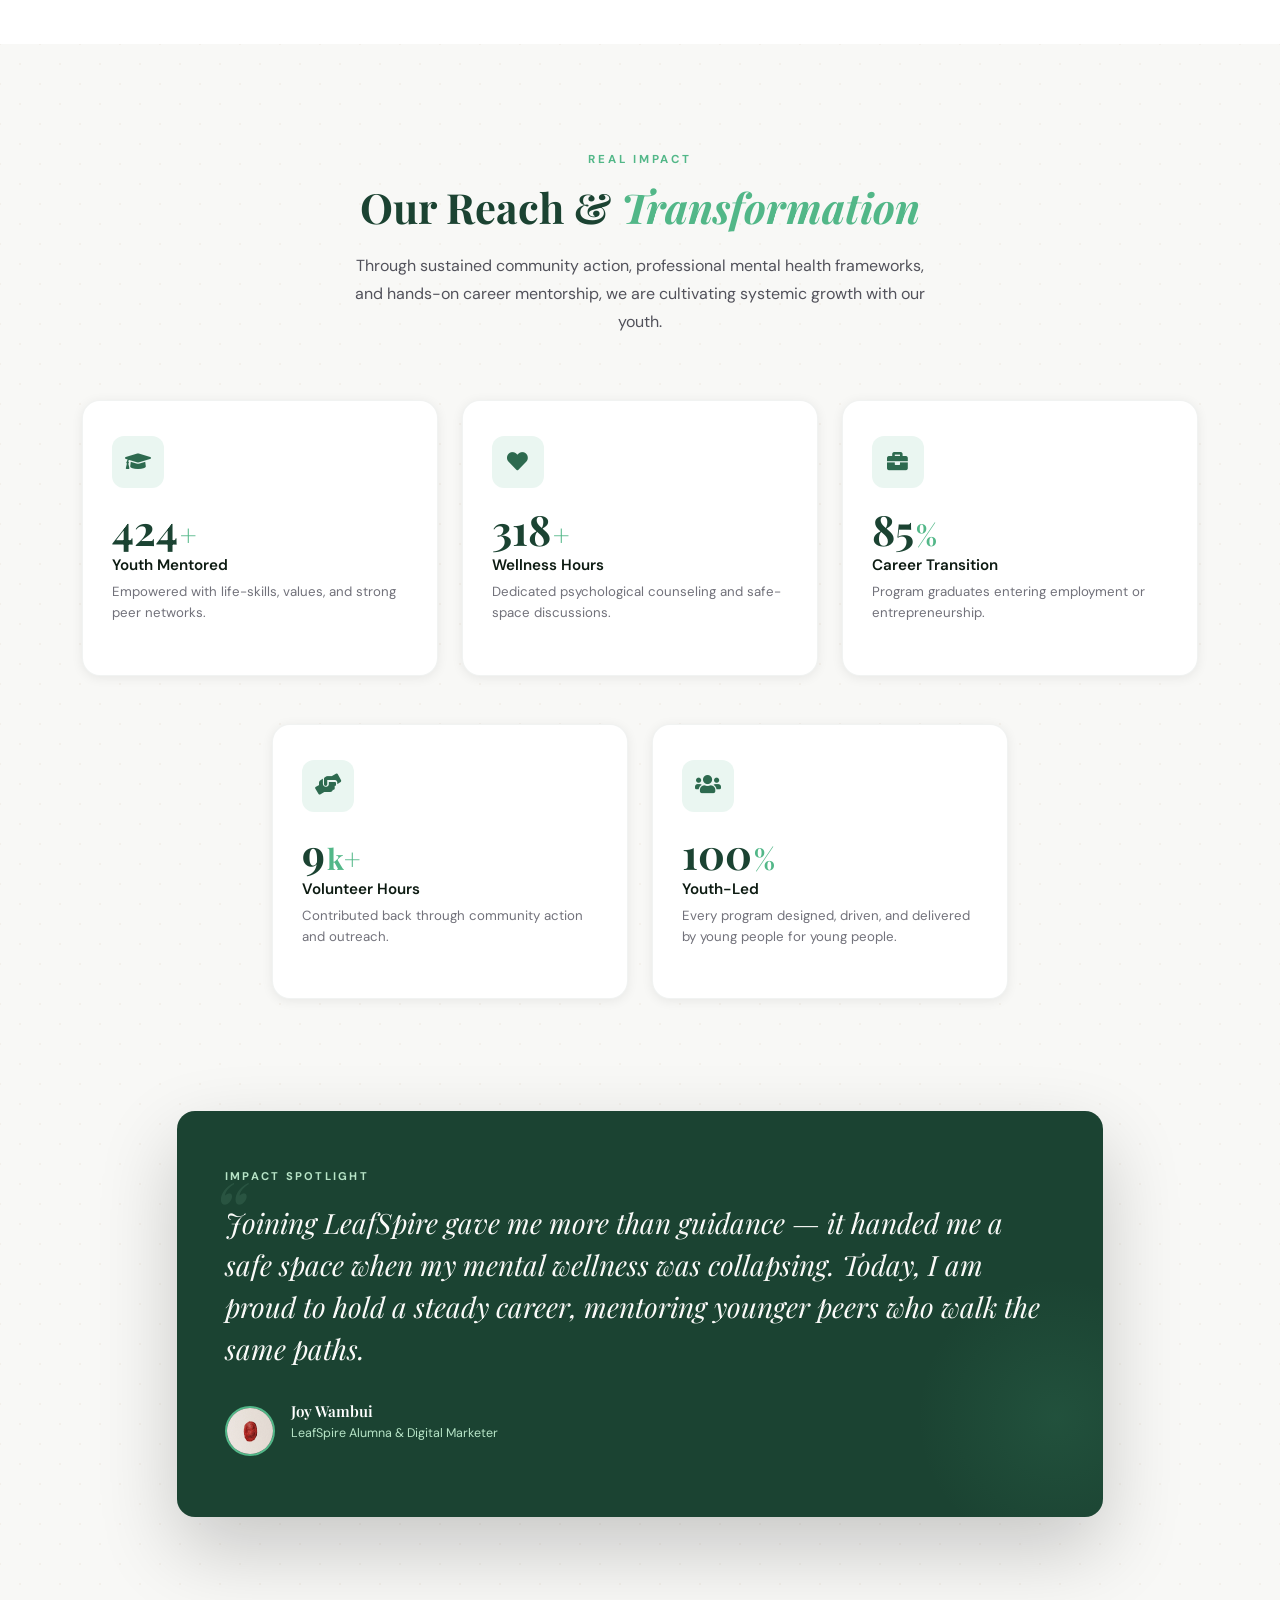
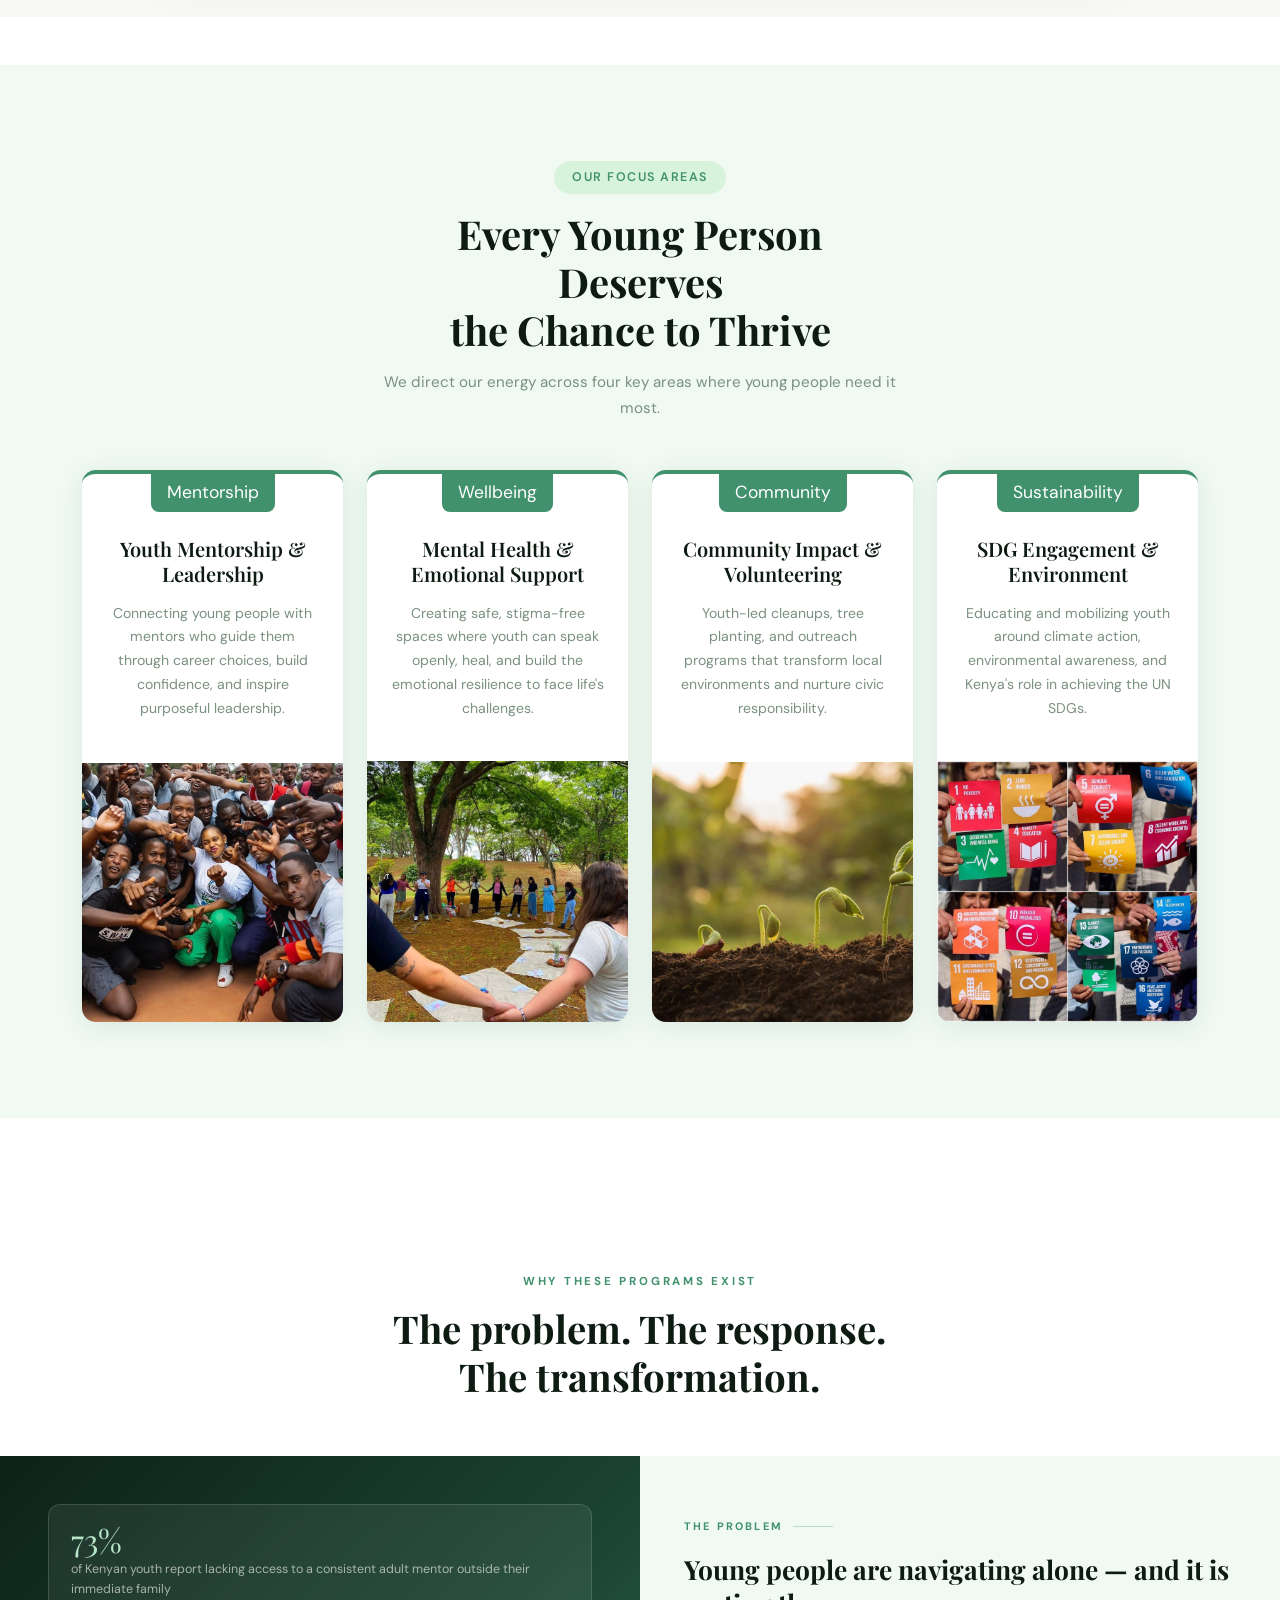
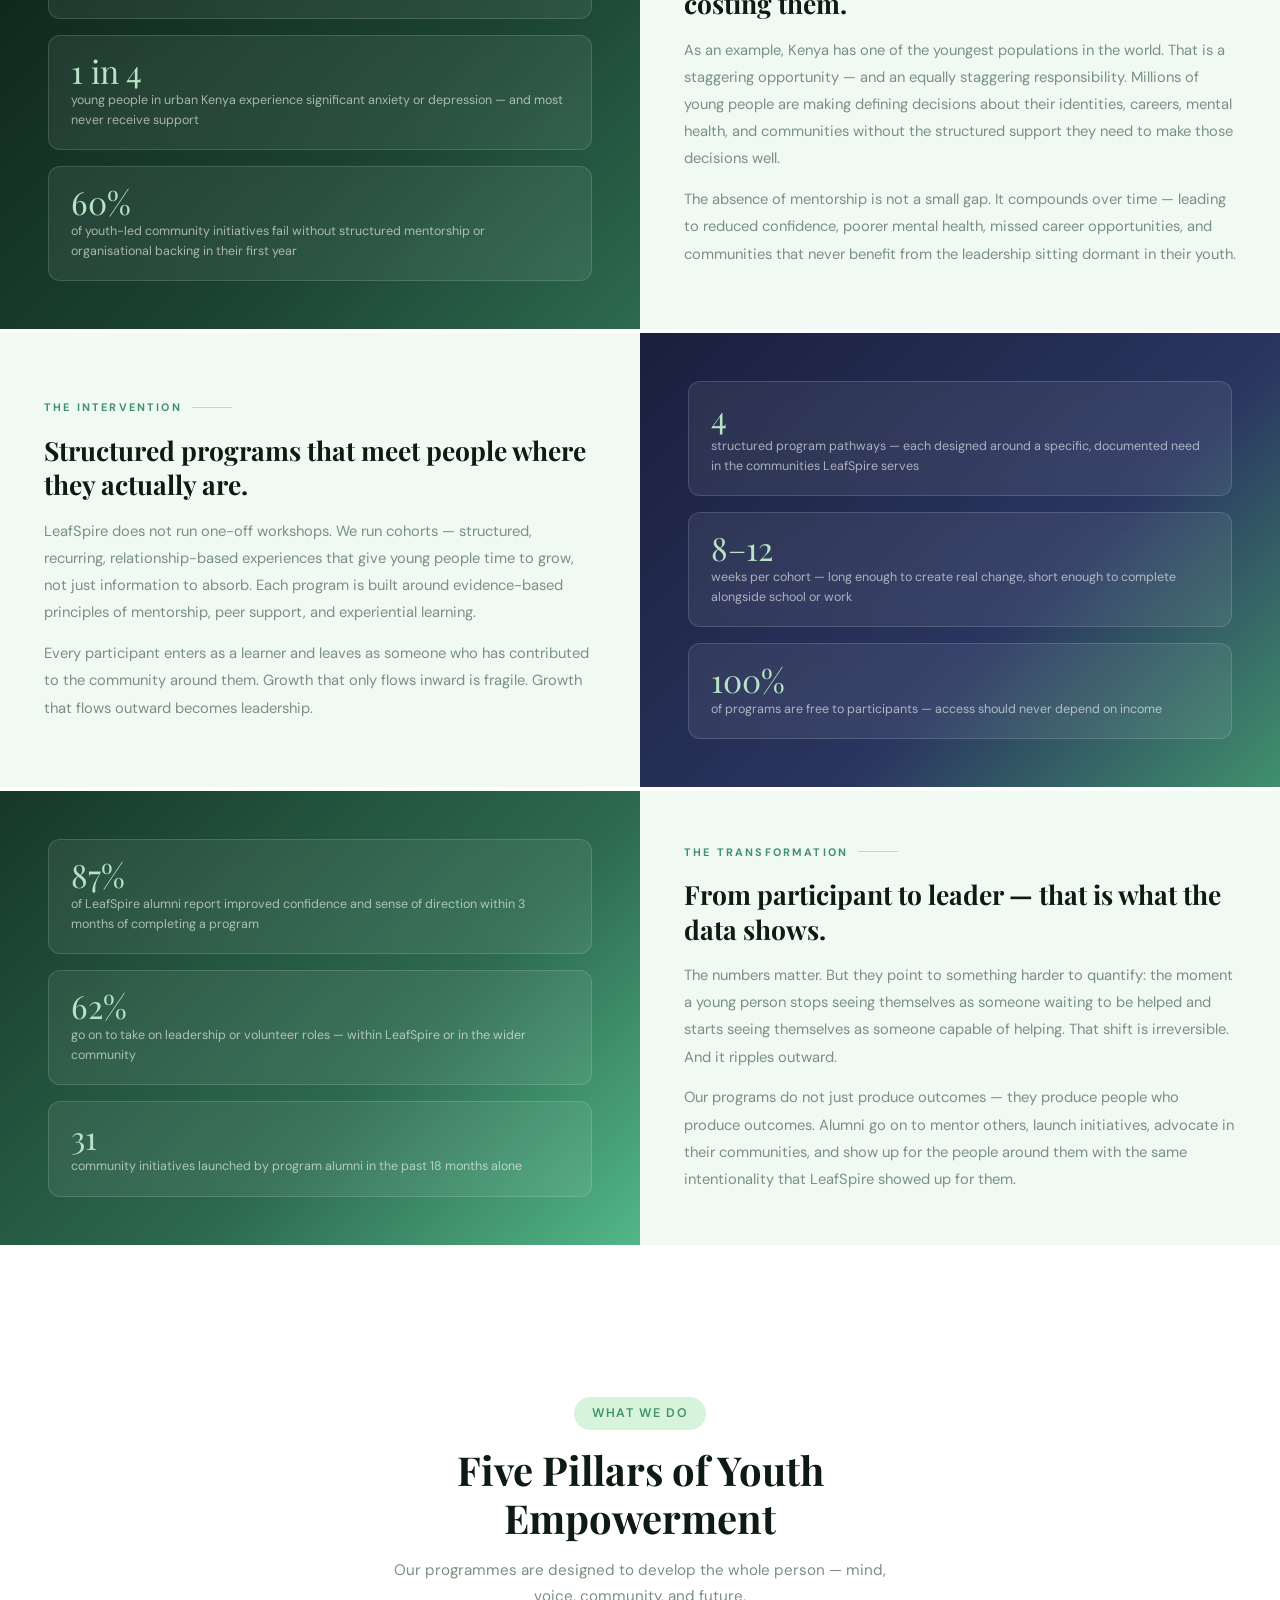
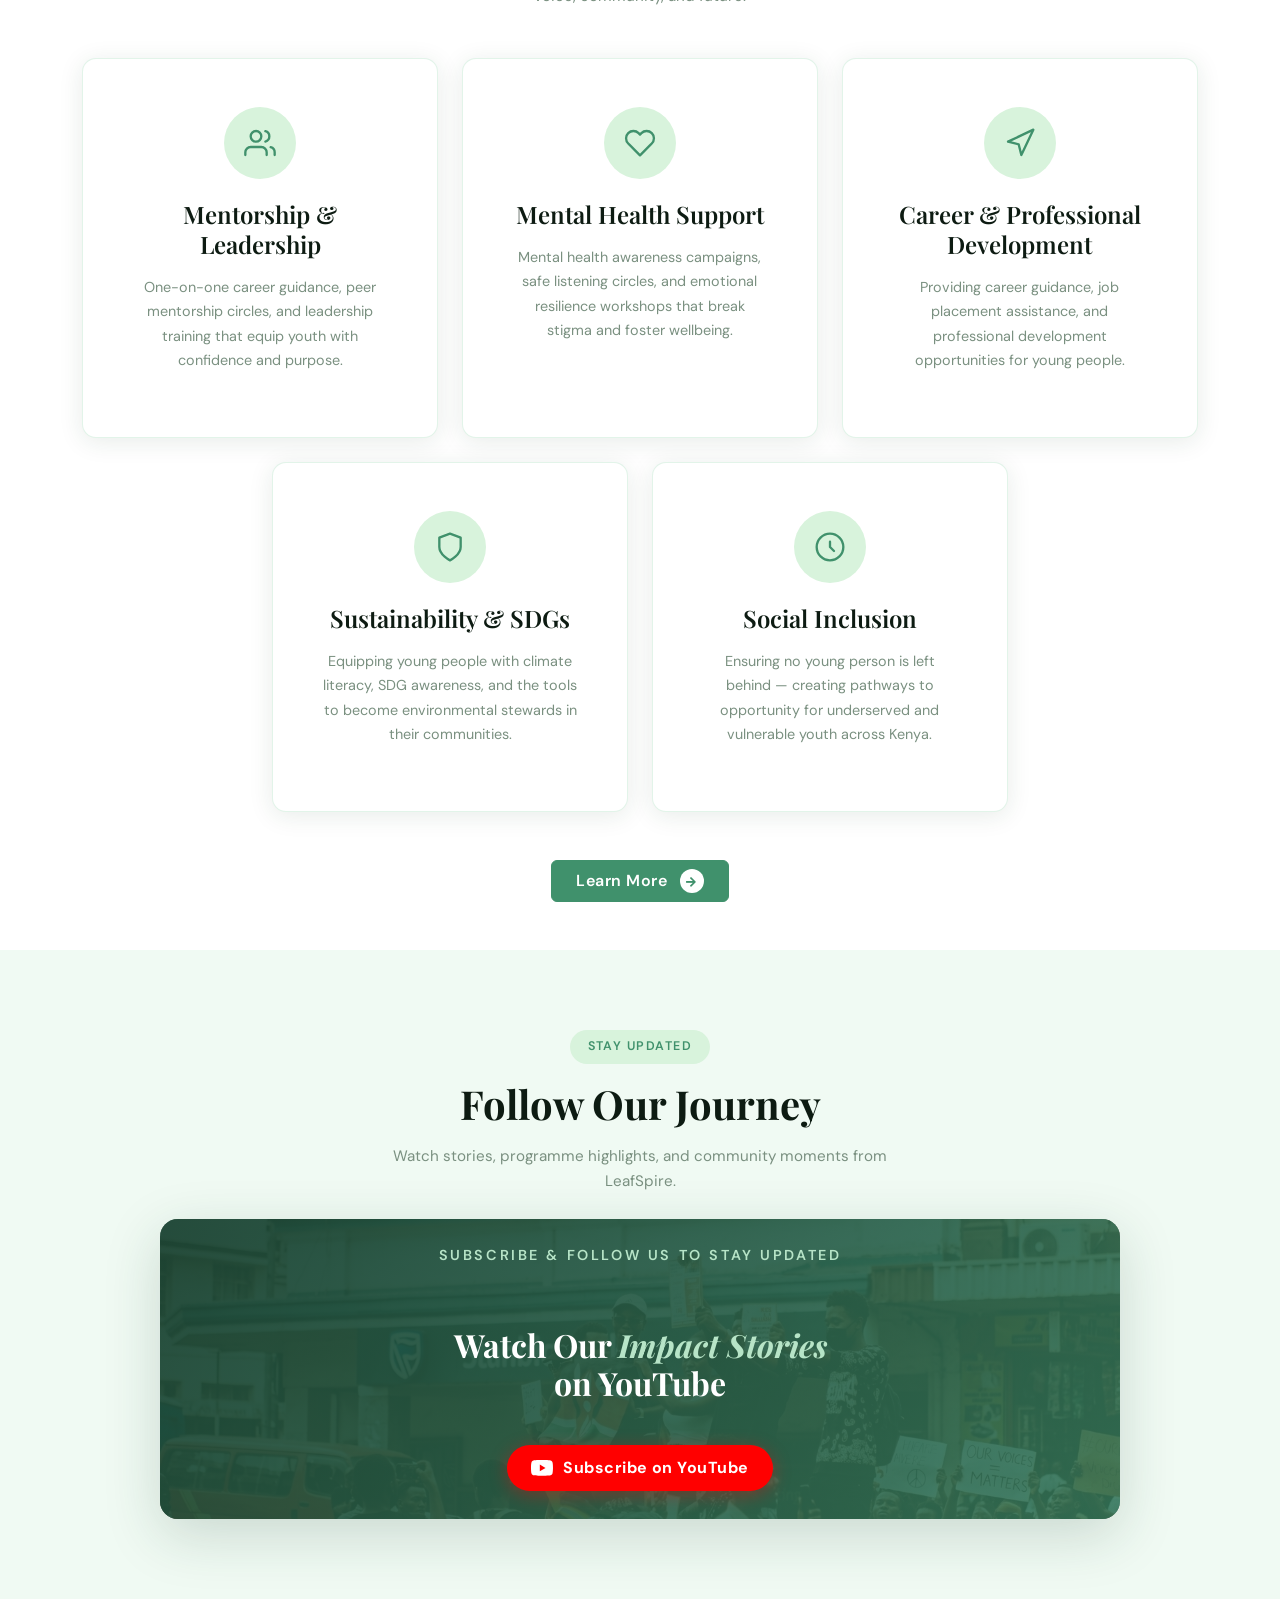
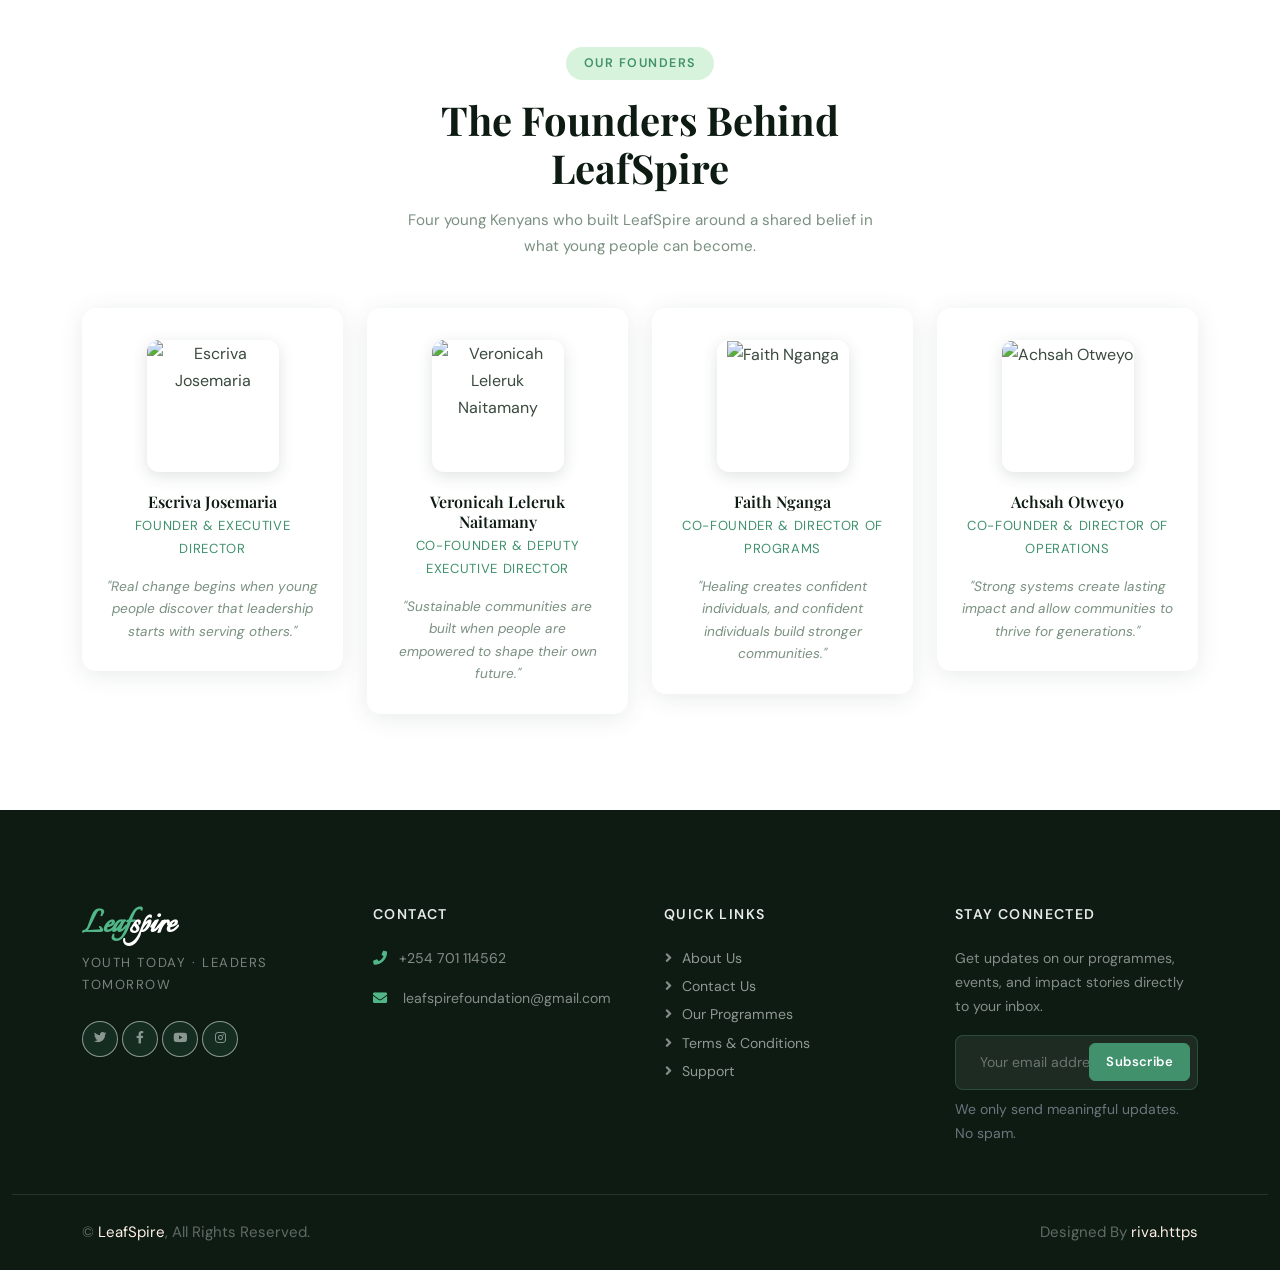
==== commit 2fdedf27: "Update index.html" ====
--- a/index.html
+++ b/index.html
@@ -89,11 +89,10 @@
 
         /* ===== NAVBAR ===== */
         .navbar {
-            background: rgba(27, 67, 50, 0.97) !important;
-            backdrop-filter: blur(12px);
-            -webkit-backdrop-filter: blur(12px);
-            border-bottom: 1px solid rgba(82,183,136,0.15);
-            padding: 0 2rem;
+            background: #ffffff !important;
+            border-bottom: 1px solid rgba(27,67,50,0.08);
+            box-shadow: 0 2px 14px rgba(27,67,50,0.06);
+            padding: 0.3rem 2rem;
             transition: var(--transition);
         }
         .navbar-brand h1 {
@@ -105,8 +104,23 @@
             color: var(--green-soft) !important;
         }
         .navbar-brand h1 span { color: #fff !important; }
+        .navbar-brand {
+            padding-top: 0;
+            padding-bottom: 0;
+        }
+        /* Logo image occupies the same brand slot; height is capped so the
+           navbar's overall height only grows as much as needed to fit the
+           larger logo, without leaving extra unused padding around it. */
+        .navbar-logo-img {
+            height: auto;
+            max-height: 108px;
+            width: auto;
+            max-width: 420px;
+            object-fit: contain;
+            display: block;
+        }
         .nav-link {
-            color: rgba(255,255,255,0.82) !important;
+            color: var(--green-deep) !important;
             font-weight: 500;
             font-size: 0.9rem;
             letter-spacing: 0.04em;
@@ -124,7 +138,14 @@
         }
         .nav-link:hover::after,
         .nav-link.active::after { left: 0.85rem; right: 0.85rem; }
-        .nav-link:hover, .nav-link.active { color: #fff !important; }
+        .nav-link:hover, .nav-link.active { color: var(--green-main) !important; }
+        .dropdown-toggle::after { border-top-color: var(--green-deep); }
+        .navbar-toggler {
+            border-color: rgba(27,67,50,0.25) !important;
+        }
+        .navbar-toggler-icon {
+            filter: invert(1) brightness(0.35) sepia(1) hue-rotate(90deg) saturate(1.5);
+        }
         .dropdown-menu {
             background: var(--green-deep);
             border: 1px solid rgba(82,183,136,0.2);
@@ -639,6 +660,51 @@
         }
         .team-social .btn-square:hover { background: var(--green-main); color: #fff; transform: scale(1.12); }
 
+        /* ===== FOUNDERS ===== */
+        .founder-item {
+            border-radius: var(--radius-card);
+            box-shadow: var(--shadow-card);
+            transition: var(--transition);
+            background: #fff;
+            text-align: center;
+            padding: 2rem 1.5rem 1.75rem;
+            height: 100%;
+        }
+        .founder-item:hover {
+            box-shadow: var(--shadow-hover);
+            transform: translateY(-4px);
+        }
+        .founder-img-wrap {
+            width: 132px;
+            height: 132px;
+            margin: 0 auto 1.25rem;
+            border-radius: 12px;
+            overflow: hidden;
+            box-shadow: 0 4px 16px rgba(29,67,44,0.14);
+        }
+        .founder-img-wrap img {
+            width: 100%;
+            height: 100%;
+            object-fit: cover;
+            transition: var(--transition);
+        }
+        .founder-item:hover .founder-img-wrap img { transform: scale(1.03); }
+        .founder-text h5 { font-size: 1rem; font-weight: 600; color: var(--dark); margin-bottom: 0.2rem; }
+        .founder-text .text-primary {
+            display: block;
+            font-size: 0.82rem;
+            letter-spacing: 0.05em;
+            text-transform: uppercase;
+            margin-bottom: 1rem;
+        }
+        .founder-quote {
+            font-style: italic;
+            color: var(--text-muted);
+            font-size: 0.85rem;
+            line-height: 1.65;
+            margin: 0;
+        }
+
         /* ===== FOOTER ===== */
         .footer { background: var(--dark) !important; }
         .footer h1 {
@@ -729,9 +795,10 @@
         /* ===== RESPONSIVE ===== */
         @media (max-width: 991.98px) {
             #header-carousel .carousel-item img { height: 70vh; min-height: 420px; }
-            .navbar { padding: 0.5rem 1rem; }
+            .navbar { padding: 0.4rem 1rem; }
             .nav-link { padding: 0.6rem 1rem !important; }
             .nav-link::after { display: none; }
+            .navbar-logo-img { max-height: 80px; max-width: 320px; }
             .about-img-main { position: relative; width: 100%; height: 300px; top: auto; left: auto; margin-bottom: 1rem; }
             .about-img-inset { display: none; }
             .about-images-wrap { min-height: unset; }
@@ -773,10 +840,7 @@
         </div>
         <nav class="navbar navbar-expand-lg navbar-dark py-lg-0 px-lg-5 wow fadeIn" data-wow-delay="0.1s">
             <a href="index.html" class="navbar-brand ms-4 ms-lg-0 d-flex align-items-center">
-                <img src="img/leafspirelogoremovebg.png" alt="Leafspire Logo" style="width:62px; height:62px; object-fit:contain; margin-right:10px;">
-                <h1 class="fw-bold mb-0" style="font-family: 'Italianno', cursive; font-size: 2.2rem;">
-                    Leaf<span class="text-white">spire</span>
-                </h1>
+                <img src="img/newleaf.png" alt="LeafSpire" class="navbar-logo-img">
             </a>
             <button type="button" class="navbar-toggler me-4" data-bs-toggle="collapse" data-bs-target="#navbarCollapse">
                 <span class="navbar-toggler-icon"></span>
@@ -1267,87 +1331,76 @@
     <!-- YouTube Banner Section End -->
 
     
-<!-- Team Start -->
+<!-- Founders Start -->
 <div class="container-xxl py-5">
     <div class="container">
         <div class="text-center mx-auto mb-5 wow fadeInUp" data-wow-delay="0.1s" style="max-width: 500px;">
-            <div class="d-inline-block rounded-pill bg-secondary text-primary py-1 px-3 mb-3">Our Team</div>
-            <h1 class="display-6 mb-3">Young Leaders Behind LeafSpire</h1>
-            <p style="color: var(--text-muted); font-size: 0.95rem;">Passionate young Kenyans driving change from the ground up.</p>
+            <div class="d-inline-block rounded-pill bg-secondary text-primary py-1 px-3 mb-3">Our Founders</div>
+            <h1 class="display-6 mb-3">The Founders Behind LeafSpire</h1>
+            <p style="color: var(--text-muted); font-size: 0.95rem;">Four young Kenyans who built LeafSpire around a shared belief in what young people can become.</p>
         </div>
 
         <div class="row g-4 justify-content-center">
 
-            <!-- Row 1: Executive Director -->
-            <div class="col-lg-4 col-md-6">
+            <!-- Founder 1 -->
+            <div class="col-lg-3 col-md-6">
                 <div class="wow fadeInUp" data-wow-delay="0.1s">
-                    <div class="team-item position-relative rounded overflow-hidden">
-                        <div class="overflow-hidden">
-                            <img class="img-fluid" src="img/esc.jpg" alt="">
-                        </div>
-                        <div class="team-text bg-light text-center p-4">
+                    <div class="founder-item">
+                        <div class="founder-img-wrap">
+                            <img src="img/esc.JPG" alt="Escriva Josemaria">
+                        </div>
+                        <div class="founder-text">
                             <h5>Escriva Josemaria</h5>
-                            <p class="text-primary">Executive Director</p>
-                        </div>
-                    </div>
-                </div>
-            </div>
-
-            <!-- Deputy Executive Director -->
-            <div class="col-lg-4 col-md-6">
+                            <span class="text-primary">Founder &amp; Executive Director</span>
+                            <p class="founder-quote">"Real change begins when young people discover that leadership starts with serving others."</p>
+                        </div>
+                    </div>
+                </div>
+            </div>
+
+            <!-- Founder 2 -->
+            <div class="col-lg-3 col-md-6">
                 <div class="wow fadeInUp" data-wow-delay="0.2s">
-                    <div class="team-item position-relative rounded overflow-hidden">
-                        <div class="overflow-hidden">
-                            <img class="img-fluid" src="img/Vee.png" alt="">
-                        </div>
-                        <div class="team-text bg-light text-center p-4">
-                            <h5>Veronicah L. Naitamany</h5>
-                            <p class="text-primary">Deputy Executive Director</p>
-                        </div>
-                    </div>
-                </div>
-            </div>
-
-            <!-- Director of Programs -->
-            <div class="col-lg-4 col-md-6">
+                    <div class="founder-item">
+                        <div class="founder-img-wrap">
+                            <img src="img/Vee.PNG" alt="Veronicah Leleruk Naitamany">
+                        </div>
+                        <div class="founder-text">
+                            <h5>Veronicah Leleruk Naitamany</h5>
+                            <span class="text-primary">Co-Founder &amp; Deputy Executive Director</span>
+                            <p class="founder-quote">"Sustainable communities are built when people are empowered to shape their own future."</p>
+                        </div>
+                    </div>
+                </div>
+            </div>
+
+            <!-- Founder 3 -->
+            <div class="col-lg-3 col-md-6">
                 <div class="wow fadeInUp" data-wow-delay="0.3s">
-                    <div class="team-item position-relative rounded overflow-hidden">
-                        <div class="overflow-hidden">
-                            <img class="img-fluid" src="img/faith.png" alt="">
-                        </div>
-                        <div class="team-text bg-light text-center p-4">
+                    <div class="founder-item">
+                        <div class="founder-img-wrap">
+                            <img src="img/faith.PNG" alt="Faith Nganga">
+                        </div>
+                        <div class="founder-text">
                             <h5>Faith Nganga</h5>
-                            <p class="text-primary">Director of Programs</p>
-                        </div>
-                    </div>
-                </div>
-            </div>
-
-            <!-- Row 2: Communications (under Executive Director) -->
-            <div class="col-lg-4 col-md-6">
+                            <span class="text-primary">Co-Founder &amp; Director of Programs</span>
+                            <p class="founder-quote">"Healing creates confident individuals, and confident individuals build stronger communities."</p>
+                        </div>
+                    </div>
+                </div>
+            </div>
+
+            <!-- Founder 4 -->
+            <div class="col-lg-3 col-md-6">
                 <div class="wow fadeInUp" data-wow-delay="0.4s">
-                    <div class="team-item position-relative rounded overflow-hidden">
-                        <div class="overflow-hidden">
-                            <img class="img-fluid" src="img/conrad.png" alt="">
-                        </div>
-                        <div class="team-text bg-light text-center p-4">
-                            <h5>Conrad Isiongo</h5>
-                            <p class="text-primary">Director of Communications</p>
-                        </div>
-                    </div>
-                </div>
-            </div>
-
-            <!-- Advocacy & Research Lead -->
-            <div class="col-lg-4 col-md-6">
-                <div class="wow fadeInUp" data-wow-delay="0.5s">
-                    <div class="team-item position-relative rounded overflow-hidden">
-                        <div class="overflow-hidden">
-                            <img class="img-fluid" src="img/ws.png" alt="">
-                        </div>
-                        <div class="team-text bg-light text-center p-4">
-                            <h5>Washingtone Tinega</h5>
-                            <p class="text-primary">Advocacy & Research Lead</p>
+                    <div class="founder-item">
+                        <div class="founder-img-wrap">
+                            <img src="img/Ach.JPG" alt="Achsah Otweyo">
+                        </div>
+                        <div class="founder-text">
+                            <h5>Achsah Otweyo</h5>
+                            <span class="text-primary">Co-Founder &amp; Director of Operations</span>
+                            <p class="founder-quote">"Strong systems create lasting impact and allow communities to thrive for generations."</p>
                         </div>
                     </div>
                 </div>
@@ -1356,7 +1409,7 @@
         </div>
     </div>
 </div>
-<!-- Team End -->
+<!-- Founders End -->
 
 
 
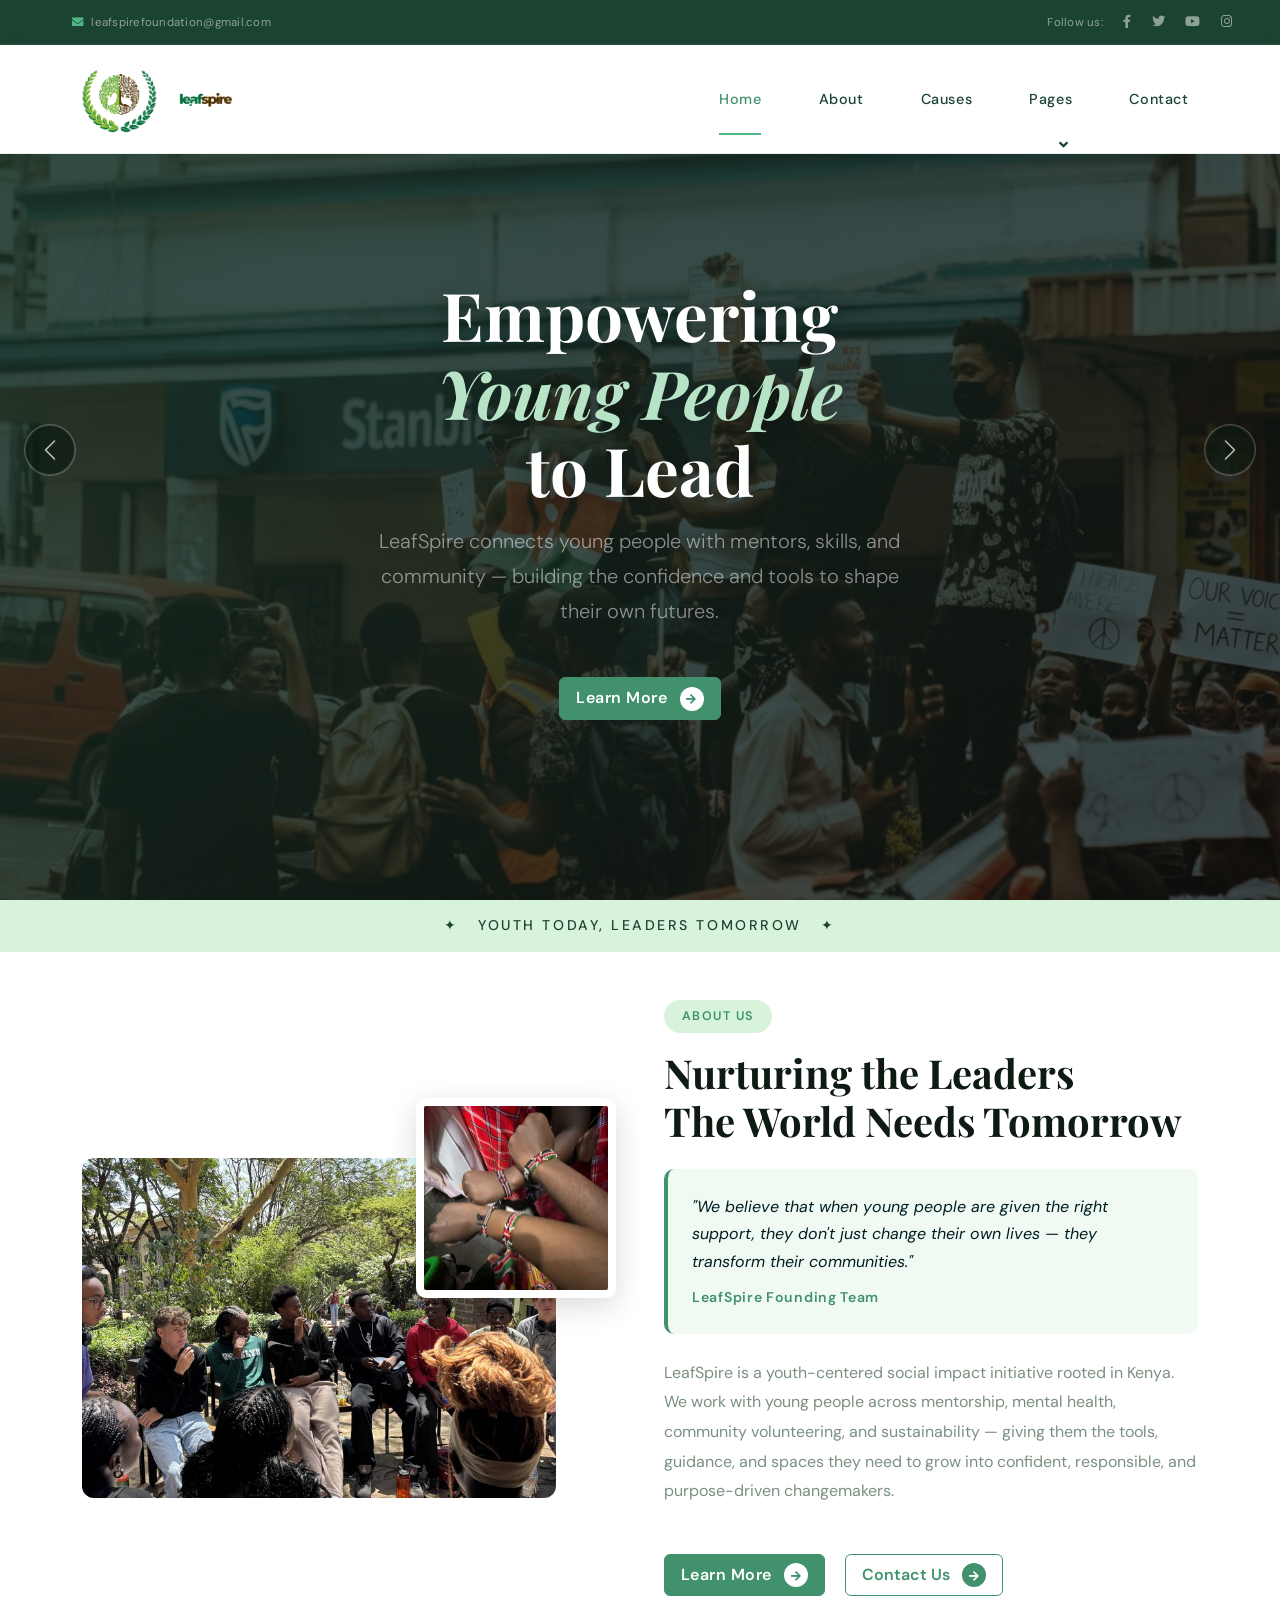
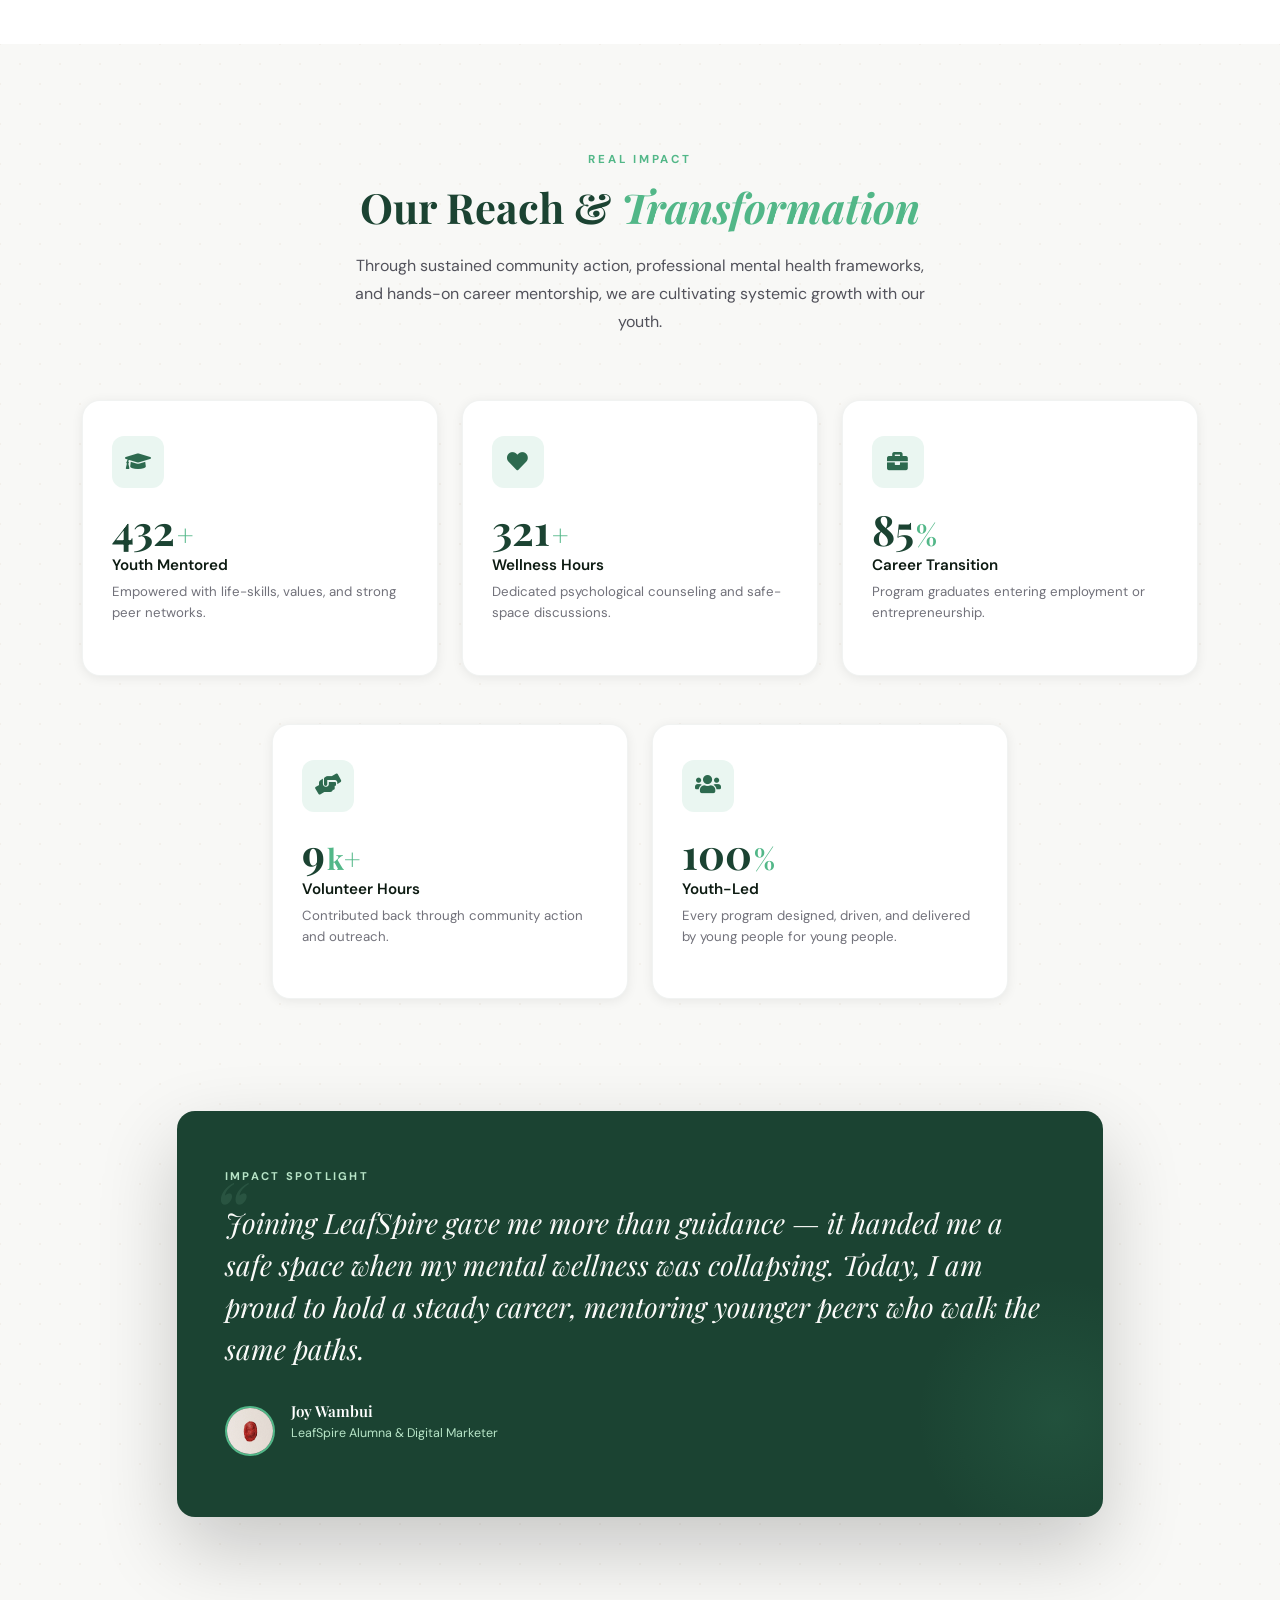
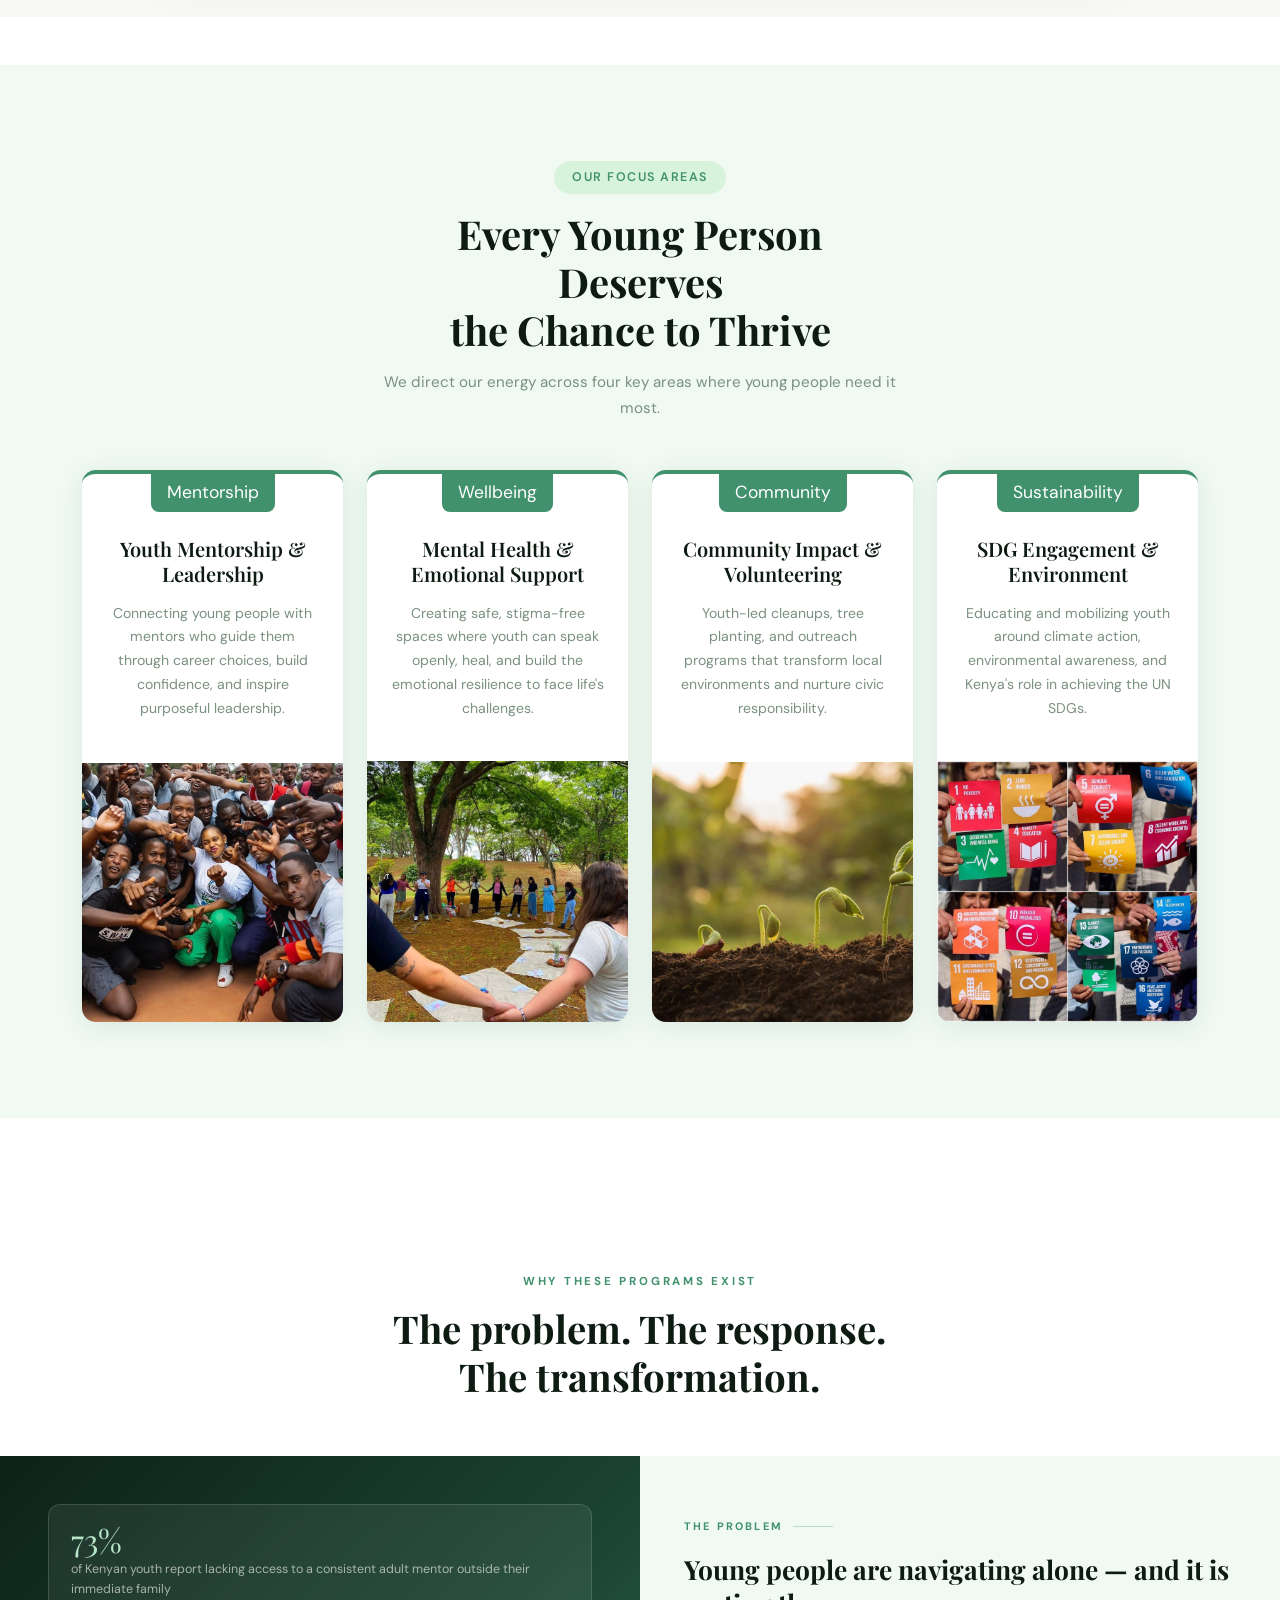
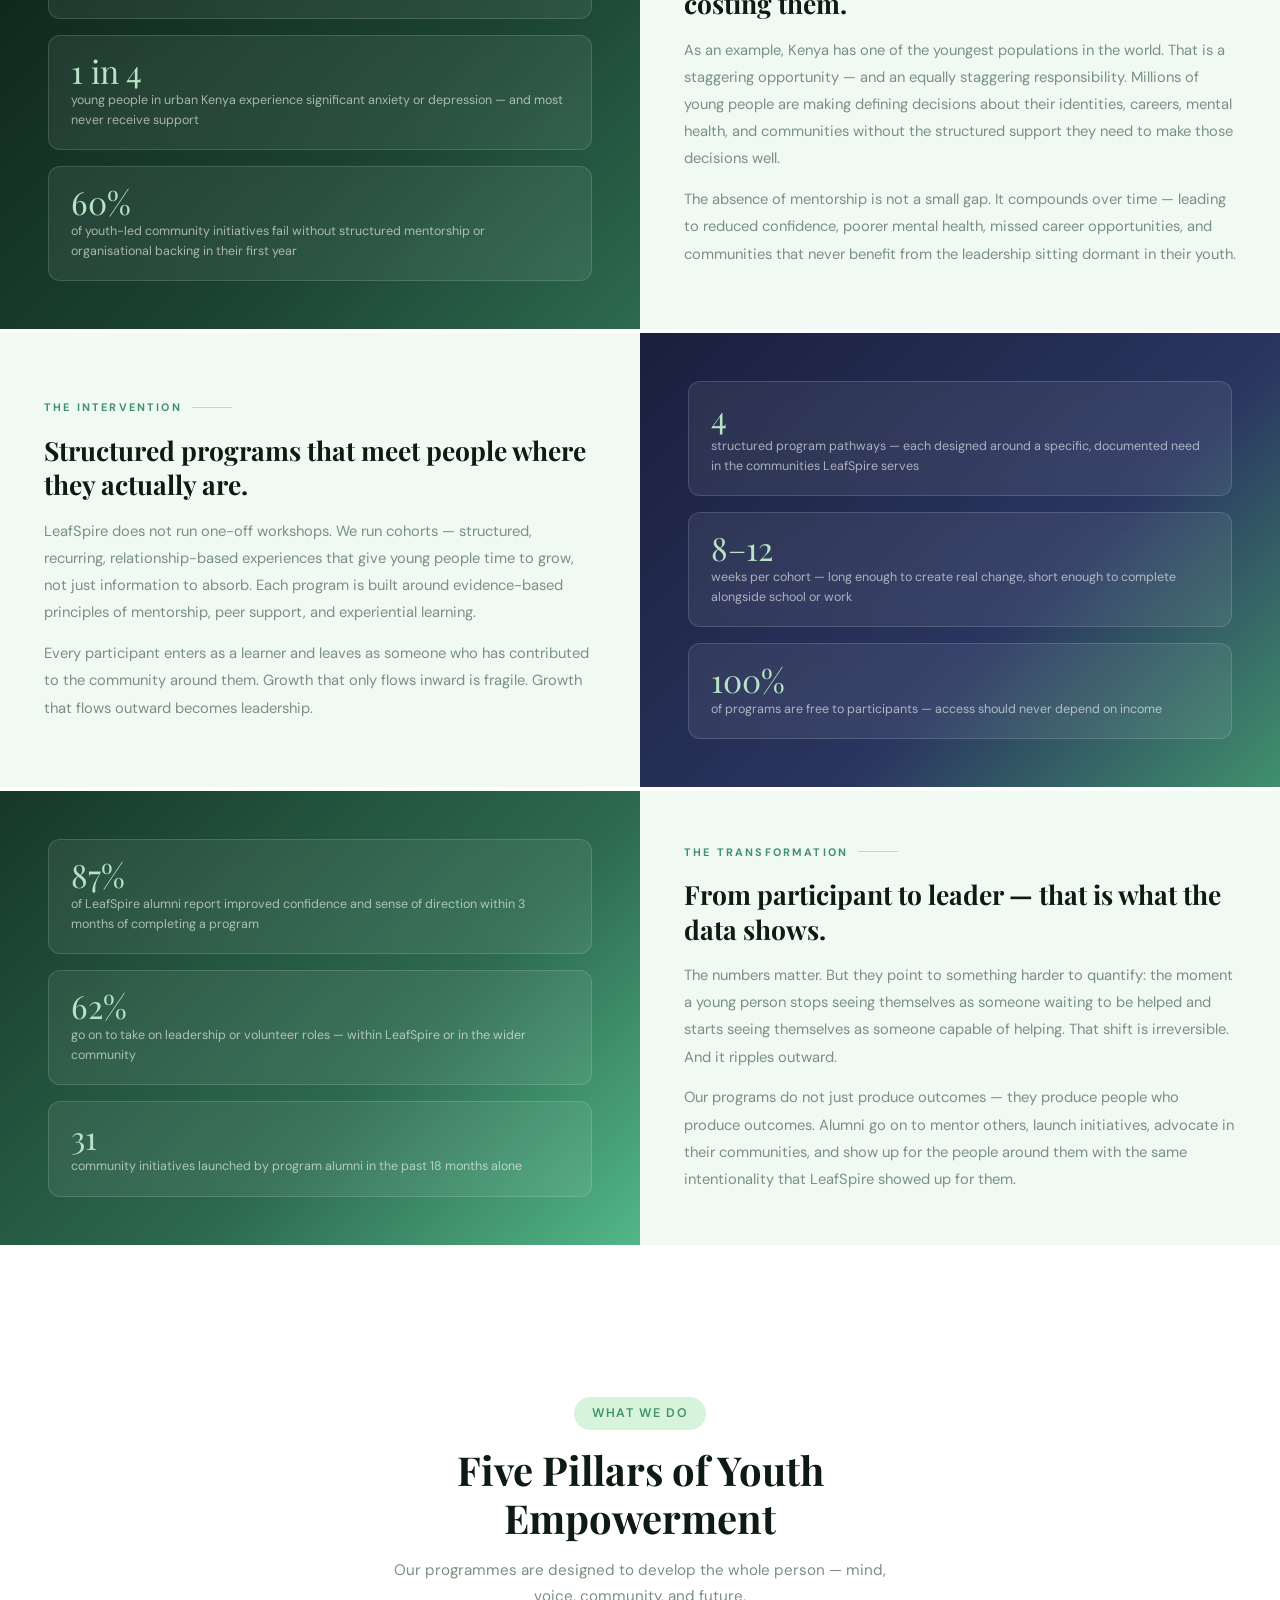
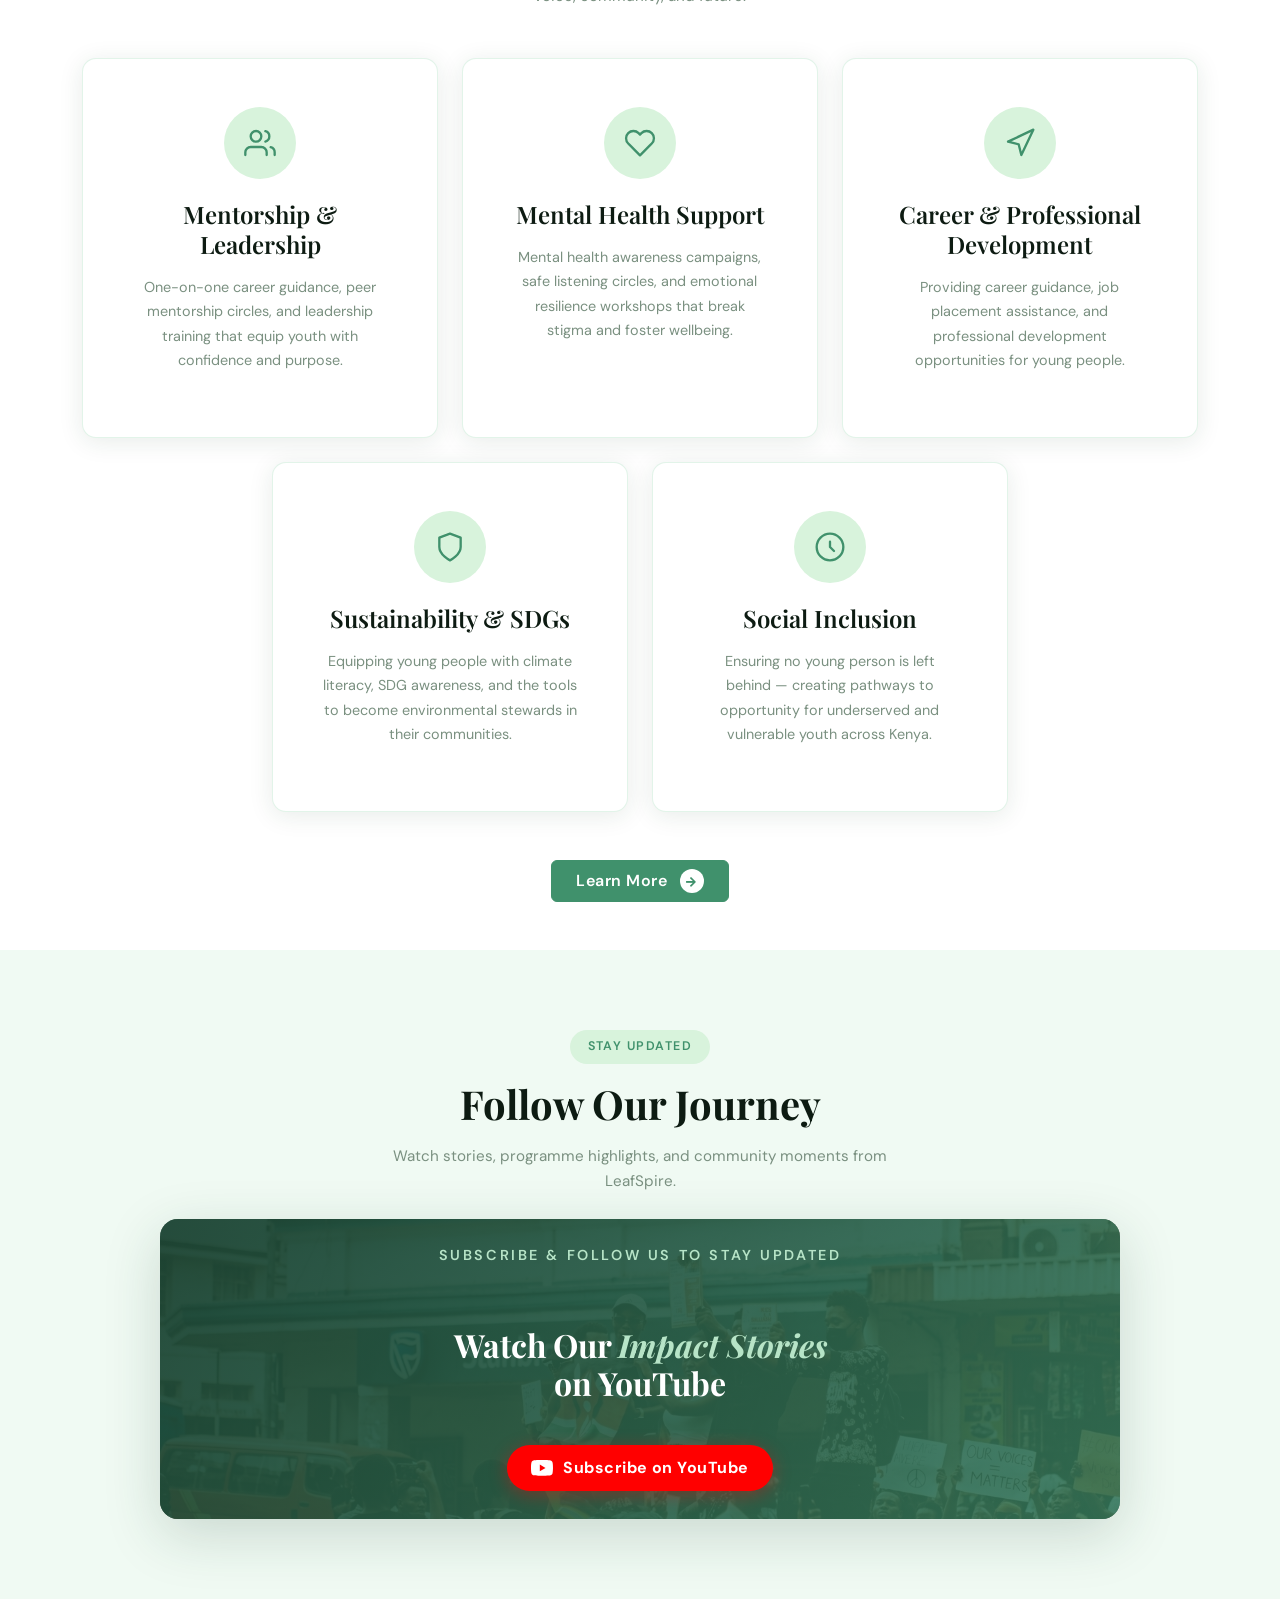
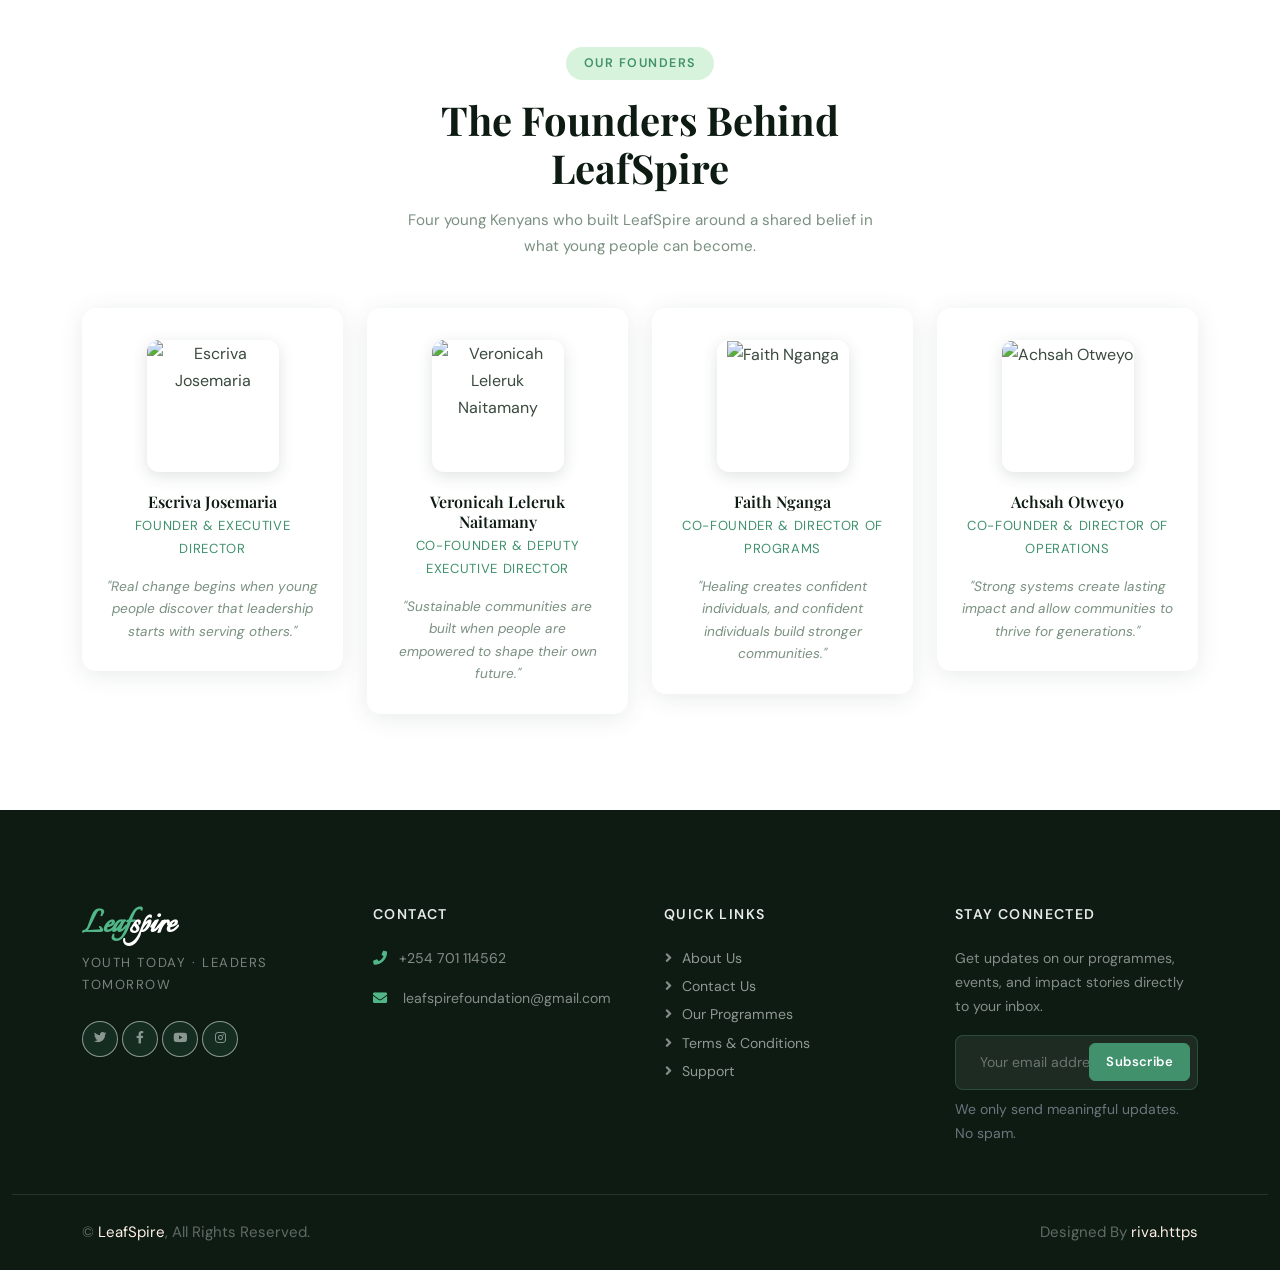
==== commit 40e62a8f: "Update index.html" ====
--- a/index.html
+++ b/index.html
@@ -1347,7 +1347,7 @@
                 <div class="wow fadeInUp" data-wow-delay="0.1s">
                     <div class="founder-item">
                         <div class="founder-img-wrap">
-                            <img src="img/esc.JPG" alt="Escriva Josemaria">
+                            <img src="img/esc2.JPG" alt="Escriva Josemaria">
                         </div>
                         <div class="founder-text">
                             <h5>Escriva Josemaria</h5>
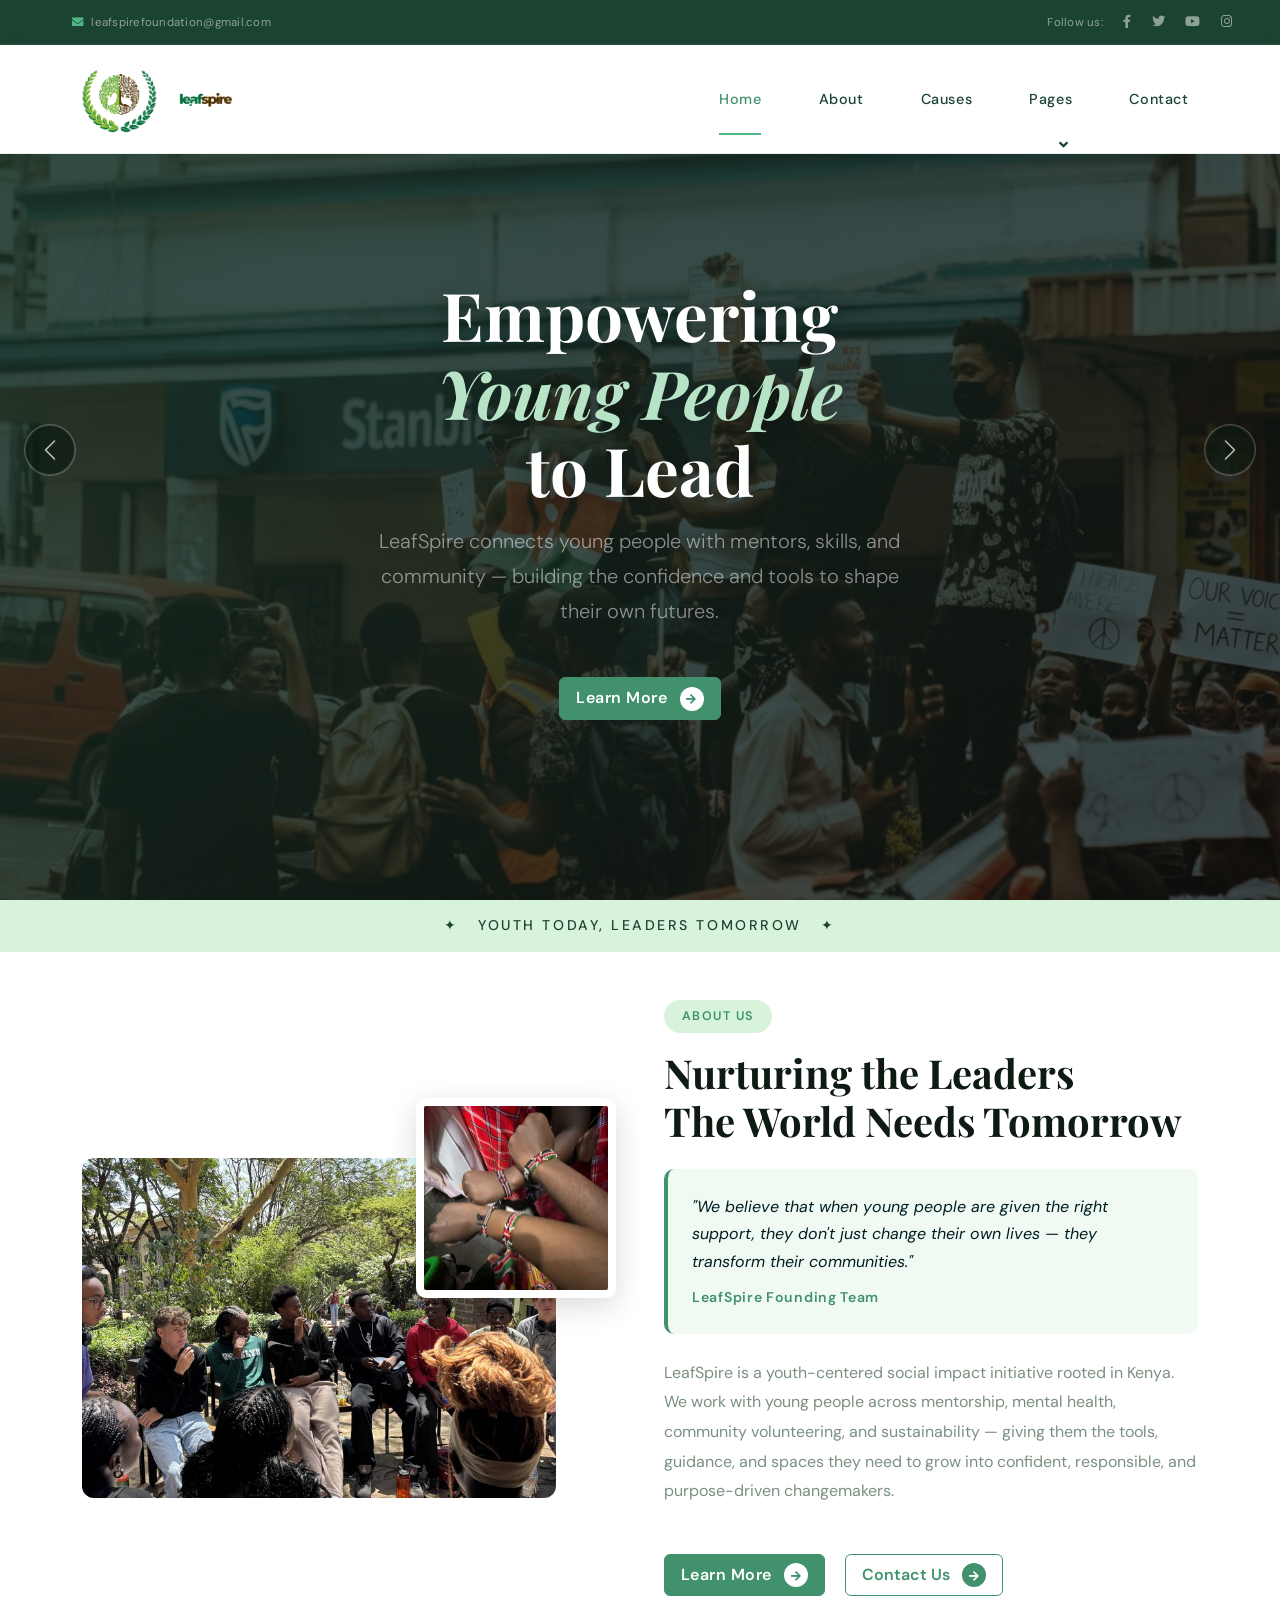
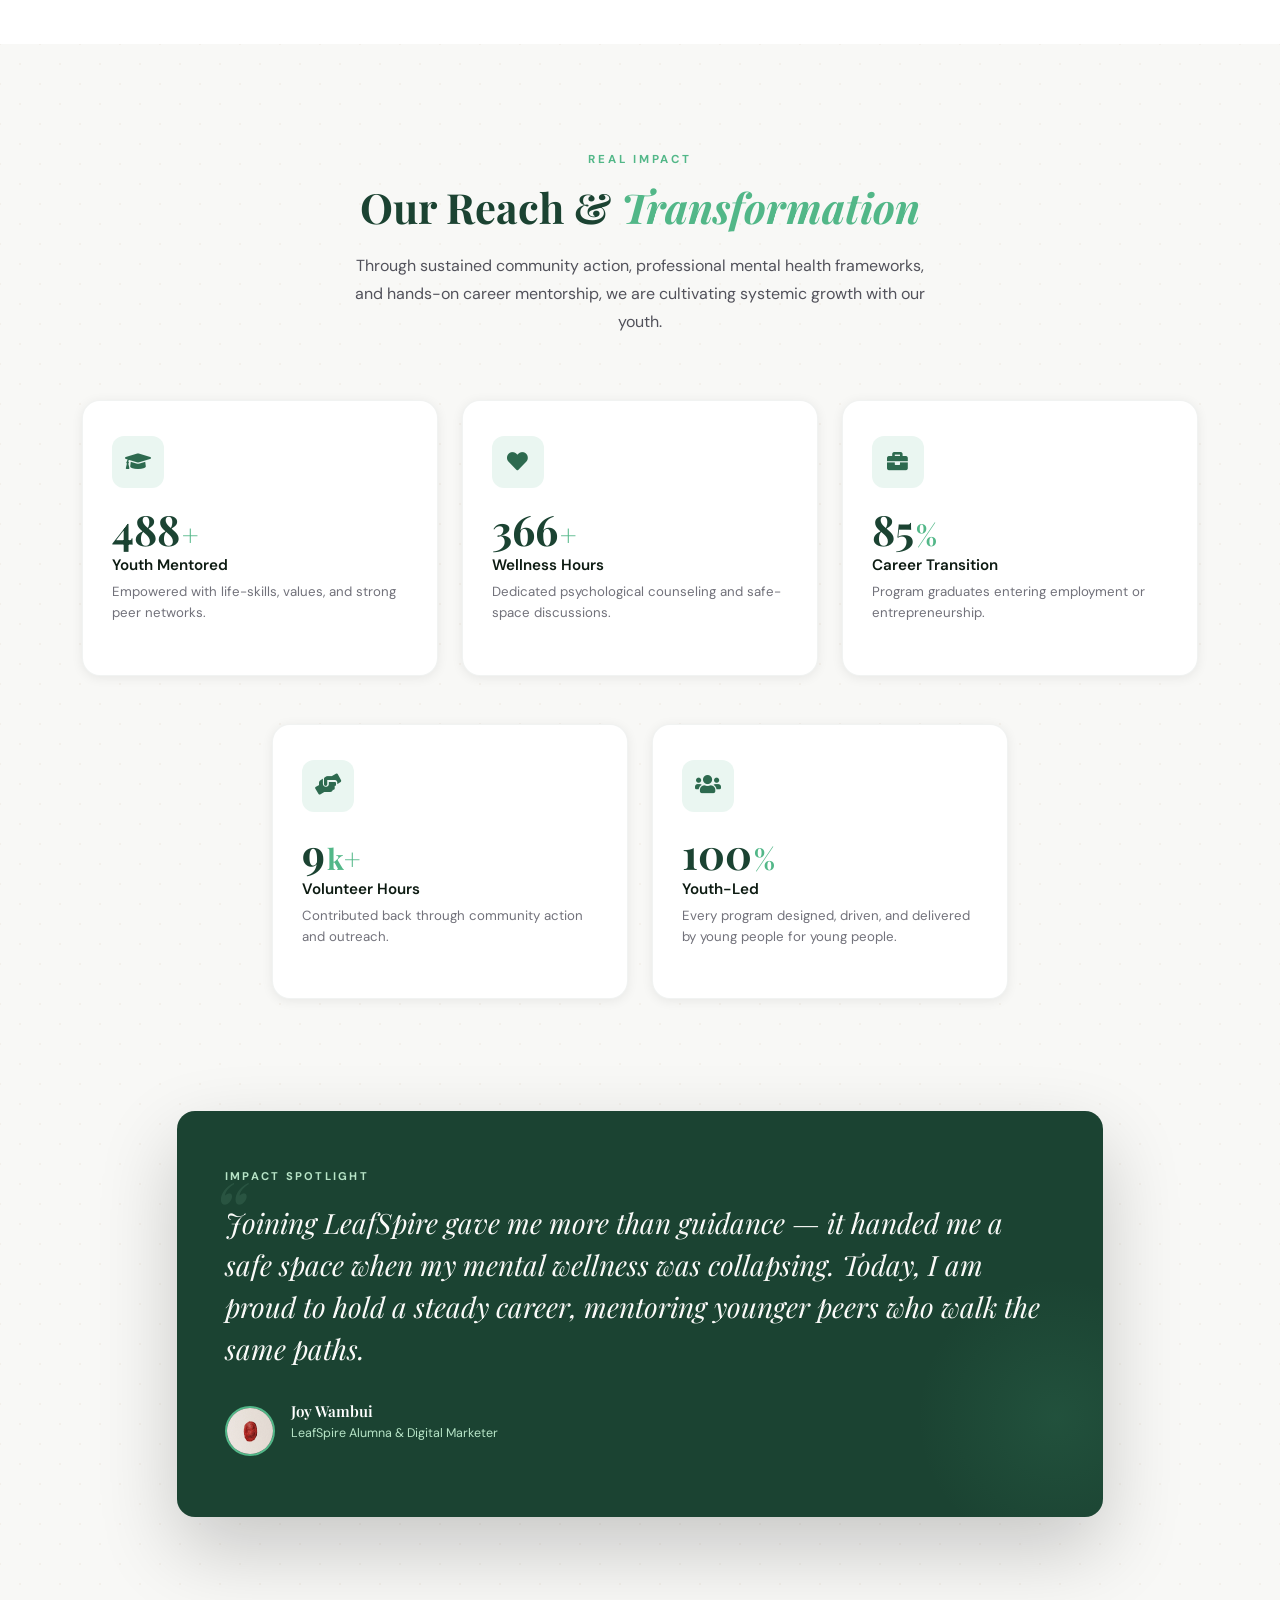
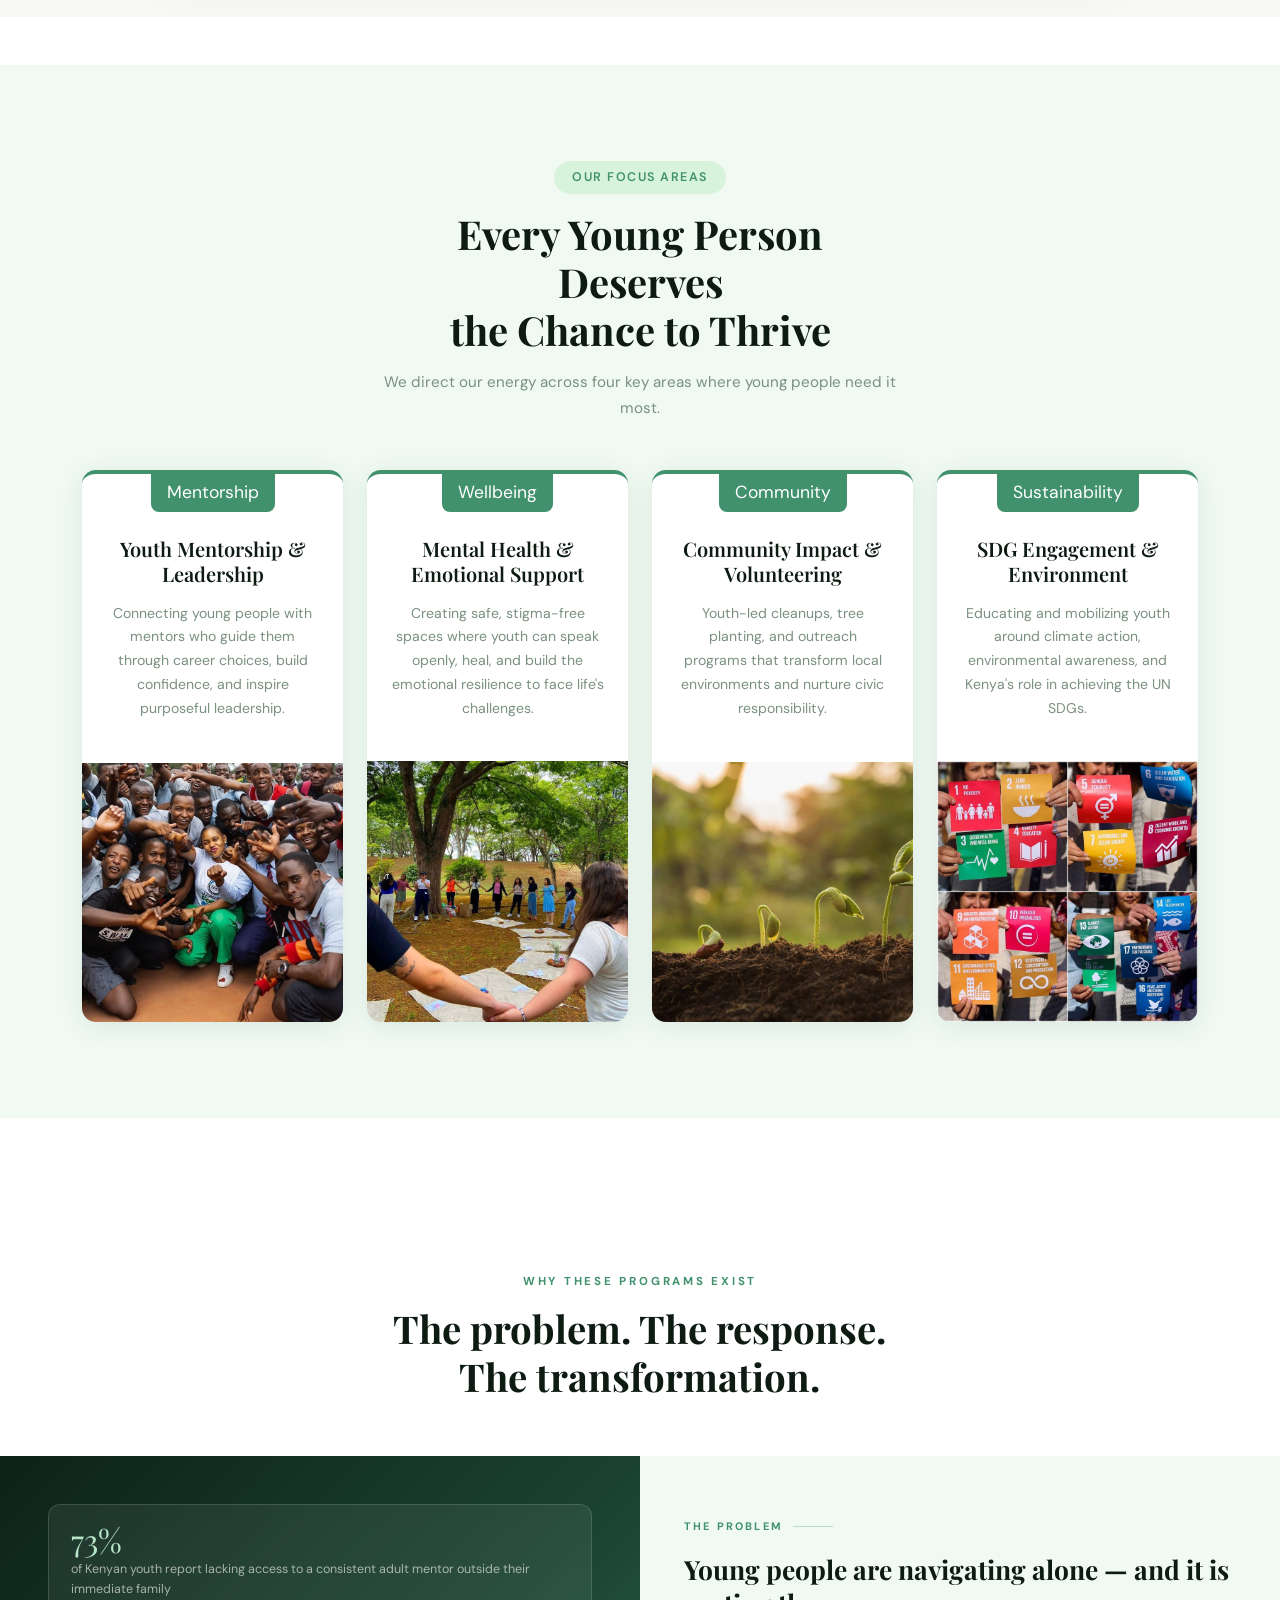
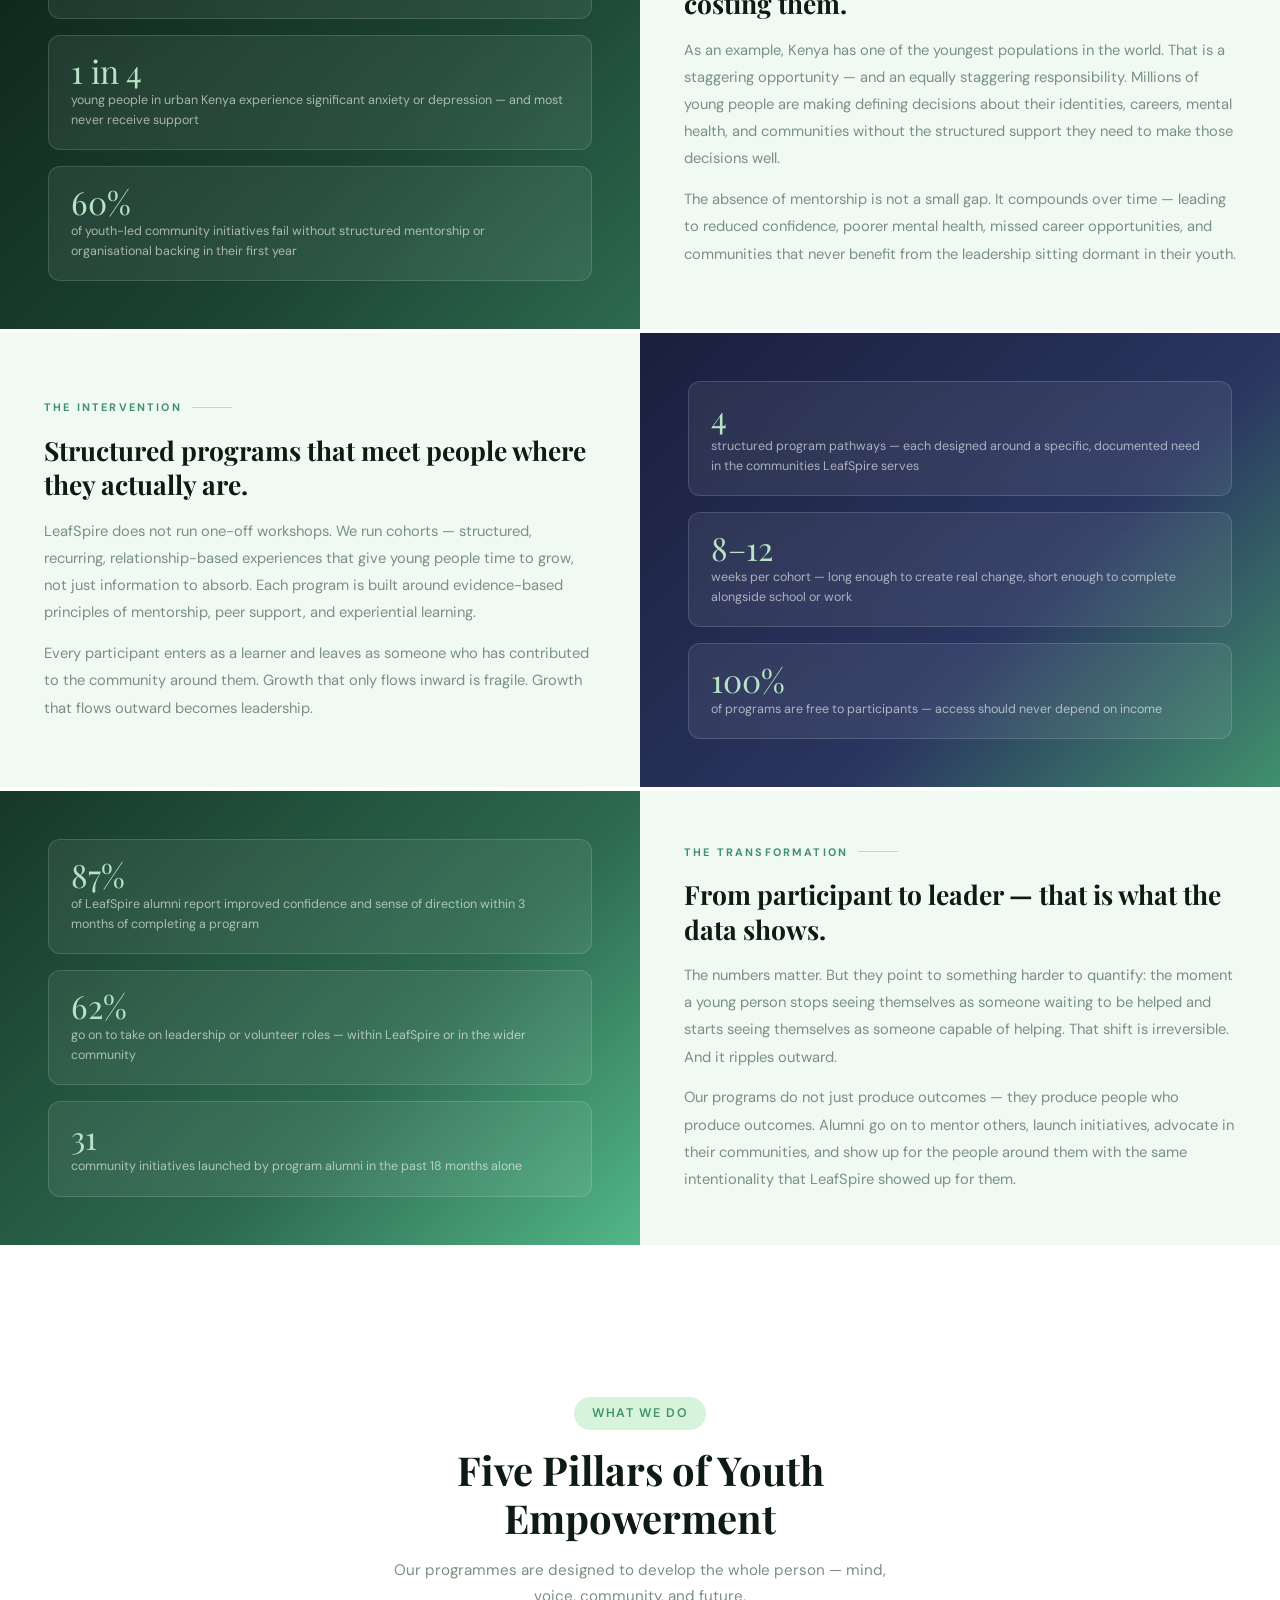
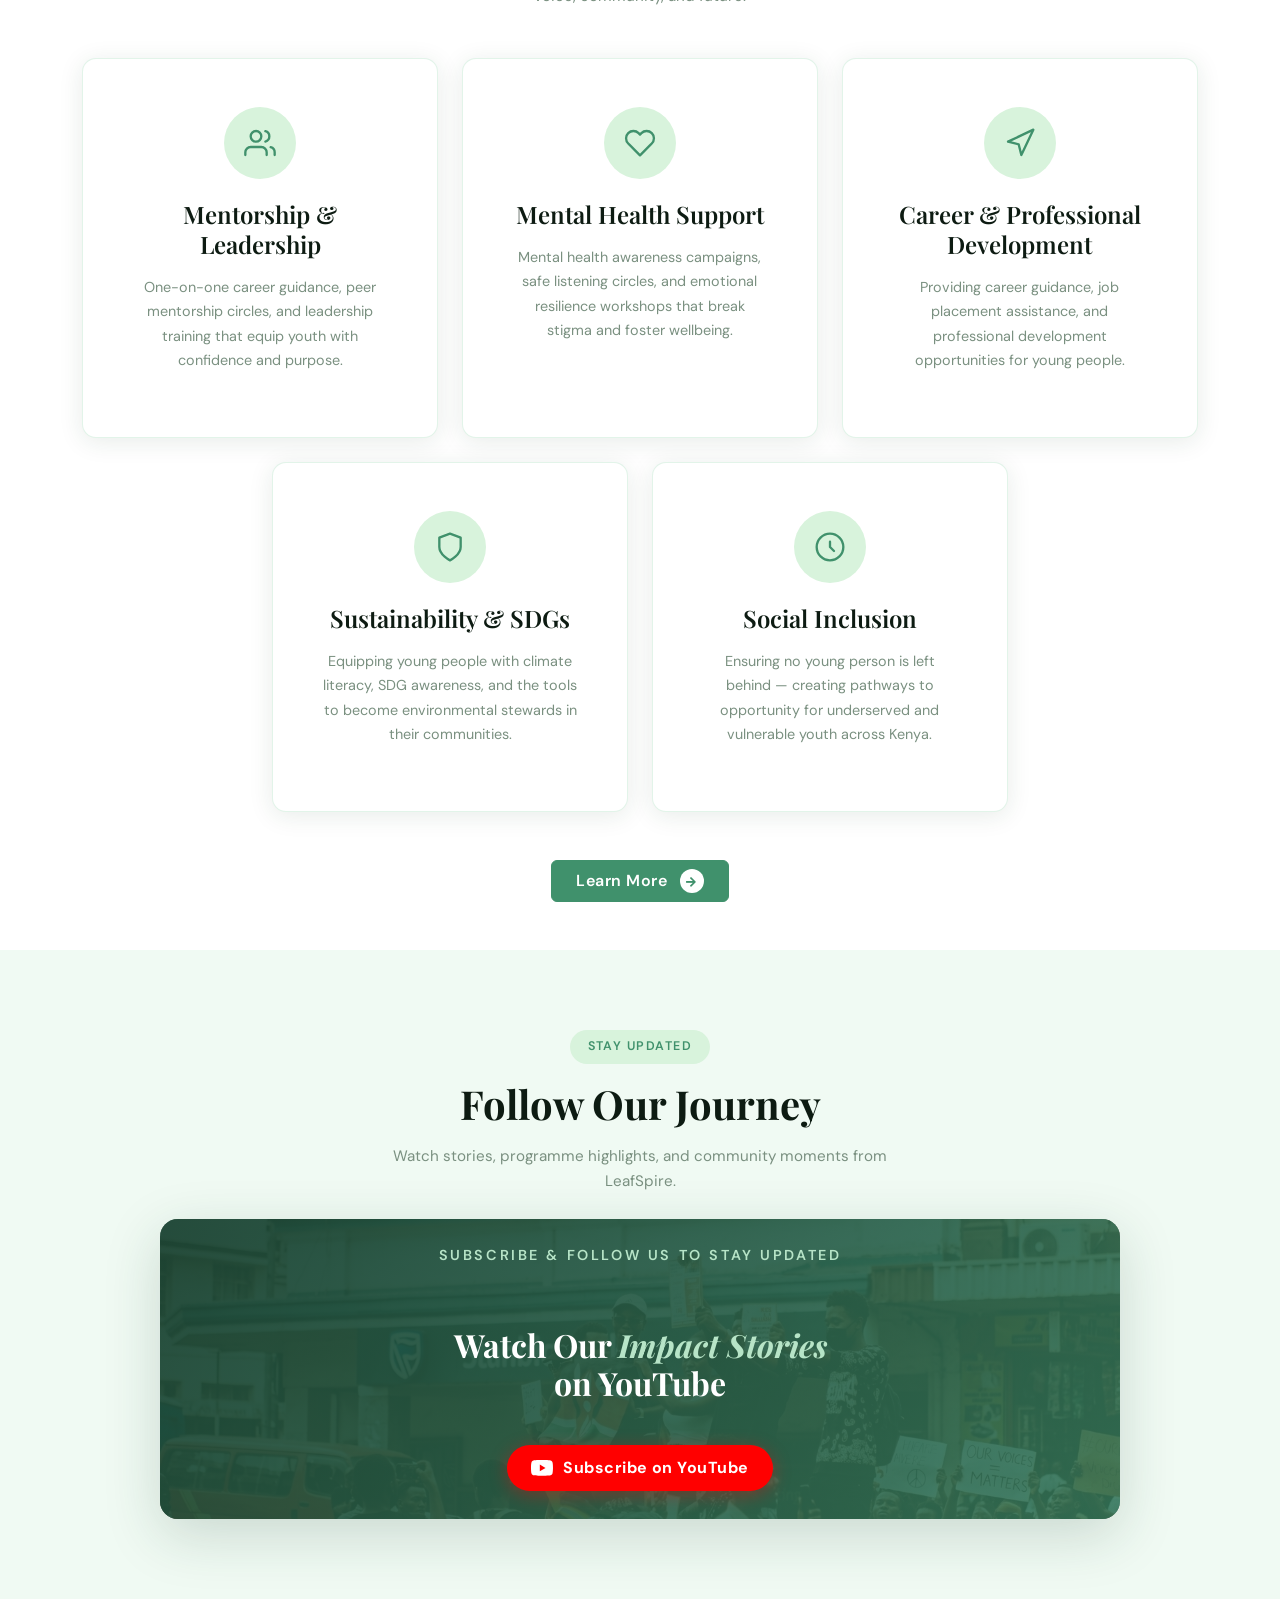
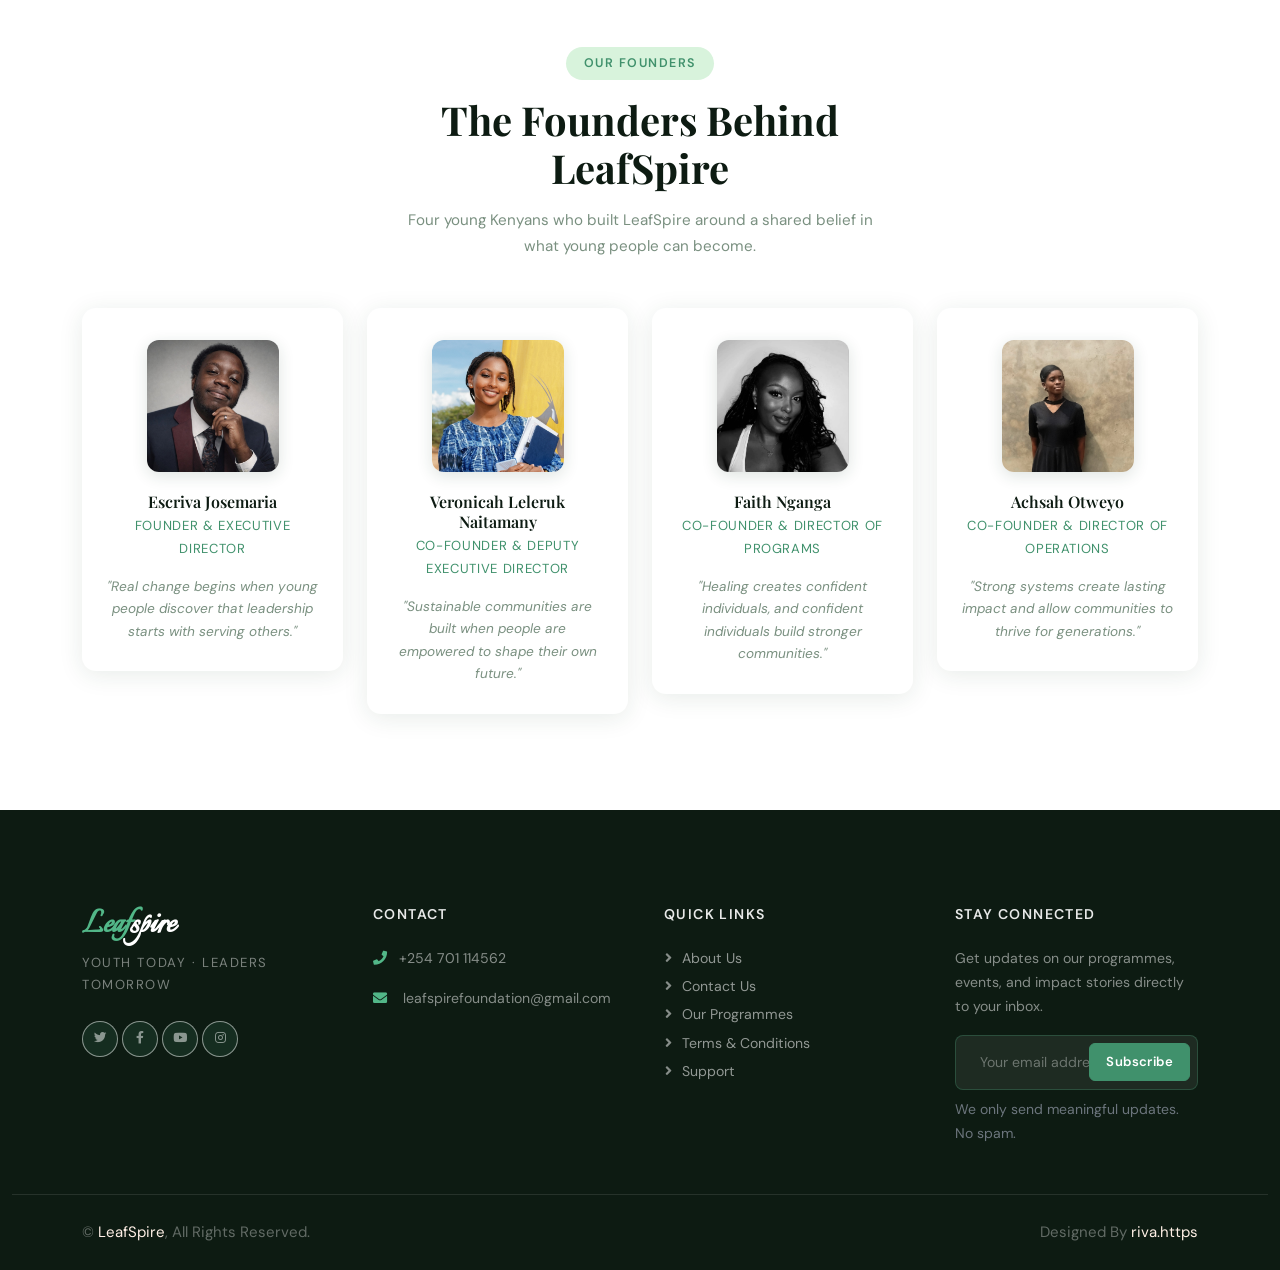
==== commit c439320c: "Update index.html" ====
--- a/index.html
+++ b/index.html
@@ -1347,7 +1347,7 @@
                 <div class="wow fadeInUp" data-wow-delay="0.1s">
                     <div class="founder-item">
                         <div class="founder-img-wrap">
-                            <img src="img/esc2.JPG" alt="Escriva Josemaria">
+                            <img src="img/esc2.jpg" alt="Escriva Josemaria">
                         </div>
                         <div class="founder-text">
                             <h5>Escriva Josemaria</h5>
@@ -1363,7 +1363,7 @@
                 <div class="wow fadeInUp" data-wow-delay="0.2s">
                     <div class="founder-item">
                         <div class="founder-img-wrap">
-                            <img src="img/Vee.PNG" alt="Veronicah Leleruk Naitamany">
+                            <img src="img/vee1.png" alt="Veronicah Leleruk Naitamany">
                         </div>
                         <div class="founder-text">
                             <h5>Veronicah Leleruk Naitamany</h5>
@@ -1379,7 +1379,7 @@
                 <div class="wow fadeInUp" data-wow-delay="0.3s">
                     <div class="founder-item">
                         <div class="founder-img-wrap">
-                            <img src="img/faith.PNG" alt="Faith Nganga">
+                            <img src="img/faith1.png" alt="Faith Nganga">
                         </div>
                         <div class="founder-text">
                             <h5>Faith Nganga</h5>
@@ -1395,7 +1395,7 @@
                 <div class="wow fadeInUp" data-wow-delay="0.4s">
                     <div class="founder-item">
                         <div class="founder-img-wrap">
-                            <img src="img/Ach.JPG" alt="Achsah Otweyo">
+                            <img src="img/Ach1.jpg" alt="Achsah Otweyo">
                         </div>
                         <div class="founder-text">
                             <h5>Achsah Otweyo</h5>
